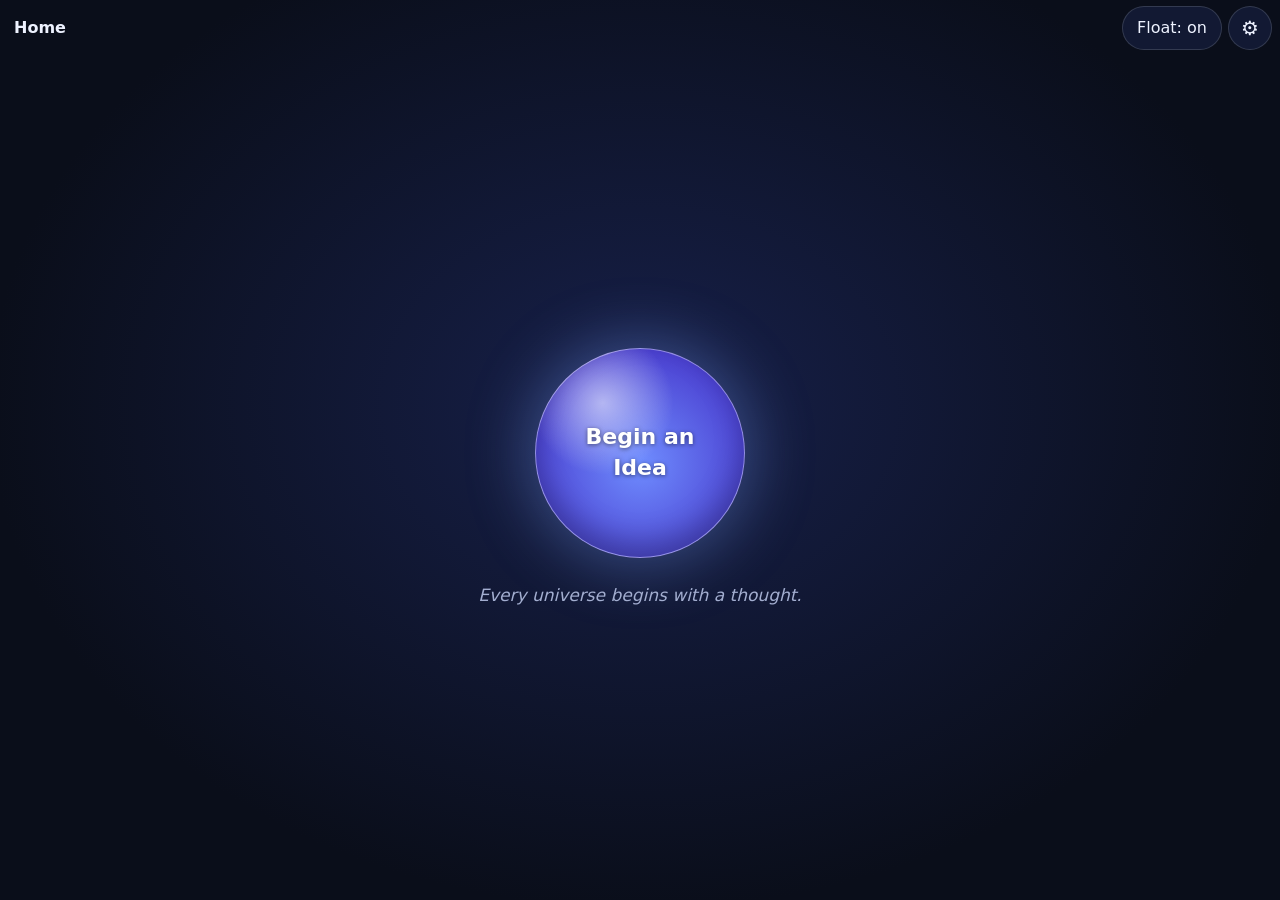
==== original/index.html @ 703f5b74 "Preserve and publish original Bubble Mind separately from Stage 1" ====
<!doctype html>
<html lang='en' data-theme='dark'>
<head>
<meta charset='utf-8'>
<meta name='viewport' content='width=device-width,initial-scale=1,viewport-fit=cover,interactive-widget=resizes-content'>
<meta name='theme-color' content='#0a0e1a'>
<meta name='description' content='Bubble Mind - explore your ideas as floating bubbles.'>
<title>Bubble Mind</title>
<style>
:root{--bg:#0a0e1a;--bg2:#17204a;--fg:#eef2ff;--muted:#a3aed0;--panel:#151d3a;--line:rgba(255,255,255,.14);--accent:#7aa2ff}
[data-theme=light]{--bg:#f1f4ff;--bg2:#dfe6ff;--fg:#10162b;--muted:#4a5476;--panel:#ffffff;--line:rgba(0,0,0,.16);--accent:#3b5bdb}
*{box-sizing:border-box;-webkit-tap-highlight-color:transparent}
[hidden]{display:none!important}
html,body{margin:0;height:100%;overflow:hidden;overscroll-behavior:none;background:var(--bg);color:var(--fg);font:16px/1.4 system-ui,-apple-system,Segoe UI,Roboto,sans-serif}
body{-webkit-user-select:none;user-select:none;-webkit-touch-callout:none}
input,textarea{-webkit-user-select:text;user-select:text}
button{font:inherit;color:inherit;cursor:pointer}
#app{position:fixed;inset:0}
#main{position:absolute;inset:0;display:flex;flex-direction:column;padding:0 env(safe-area-inset-right) 0 env(safe-area-inset-left);background:radial-gradient(ellipse at 50% 45%,var(--bg2) 0,var(--bg) 72%)}
.top{display:flex;align-items:center;gap:6px;padding:calc(env(safe-area-inset-top) + 6px) 8px 6px;z-index:5}
#crumbs{flex:1;min-width:0;display:flex;align-items:center;gap:2px;overflow:hidden;white-space:nowrap}
.crumb{background:none;border:0;padding:10px 6px;min-height:44px;max-width:34vw;overflow:hidden;text-overflow:ellipsis;color:var(--muted);border-radius:10px;display:inline-block;line-height:24px}
.crumb.current{color:var(--fg);font-weight:600;cursor:default}
.sep{color:var(--muted);opacity:.6}
.icon,.pill{min-width:44px;min-height:44px;border:1px solid var(--line);background:color-mix(in srgb,var(--panel) 80%,transparent);border-radius:22px;padding:0 14px}
.icon{padding:0;font-size:20px}
.pill[aria-pressed=false]{opacity:.7}
.pill.small{min-height:40px;font-size:14px}
button:focus-visible,input:focus-visible,textarea:focus-visible,.bubble:focus-visible .bubble__inner,.core:focus-visible{outline:3px solid var(--accent);outline-offset:2px}
#stage{position:relative;flex:1;overflow:hidden;touch-action:none}
.layer{position:absolute;inset:0;touch-action:none;will-change:transform,opacity}
.layer.frozen{pointer-events:none}
.world{position:absolute;left:50%;top:50%;width:0;height:0;will-change:transform}
.links{position:absolute;left:0;top:0;overflow:visible;pointer-events:none}
.bubble{position:absolute;left:0;top:0;border-radius:50%;cursor:pointer;touch-action:none;will-change:transform}
.bubble__inner{position:relative;width:100%;height:100%;border-radius:50%;display:grid;place-items:center;padding:12%;text-align:center;background:radial-gradient(circle at 50% 55%,color-mix(in srgb,var(--c) 88%,#fff) 0,var(--c) 55%,color-mix(in srgb,var(--c) 78%,#000) 100%);border:1px solid rgba(255,255,255,.4);box-shadow:inset 0 -10px 20px rgba(0,0,0,.18),inset 0 8px 16px rgba(255,255,255,.3),0 8px 26px color-mix(in srgb,var(--c) 38%,transparent);transition:transform .16s ease,box-shadow .16s ease}
.bubble.pop .bubble__inner{animation:pop .5s cubic-bezier(.2,1.25,.4,1) backwards;animation-delay:var(--d,0ms)}
.bubble__inner::after{content:'';position:absolute;left:20%;top:12%;width:34%;height:20%;border-radius:50%;background:linear-gradient(rgba(255,255,255,.7),rgba(255,255,255,0));transform:rotate(-28deg);pointer-events:none}
@keyframes pop{from{transform:scale(.4);opacity:0}to{transform:scale(1);opacity:1}}
.bubble.is-pressed .bubble__inner{transform:scale(.93)}
.bubble.is-dragging .bubble__inner{transform:scale(1.07);box-shadow:inset 0 -10px 20px rgba(0,0,0,.18),inset 0 8px 16px rgba(255,255,255,.3),0 18px 40px rgba(0,0,0,.4)}
.bubble__label,.clamp{display:-webkit-box;-webkit-line-clamp:3;-webkit-box-orient:vertical;overflow:hidden;overflow-wrap:anywhere;line-height:1.15;pointer-events:none}
.bubble__label{font-size:var(--fs,16px);font-weight:650}
.bubble[data-tone=light] .bubble__label{color:#fff;text-shadow:0 1px 3px rgba(0,0,0,.5)}
.bubble[data-tone=dark] .bubble__label{color:#0b1020}
.core{position:absolute;left:-60px;top:-60px;width:120px;height:120px;border-radius:50%;display:grid;place-items:center;padding:16px;text-align:center;cursor:pointer;border:2px dashed color-mix(in srgb,var(--c) 70%,transparent);background:color-mix(in srgb,var(--c) 14%,transparent);color:var(--fg);font-size:14px;font-weight:600}
#empty{position:absolute;inset:0;display:flex;flex-direction:column;align-items:center;justify-content:center;gap:26px;pointer-events:none;z-index:2}
#begin{pointer-events:auto;width:min(210px,56vw);aspect-ratio:1;border-radius:50%;border:1px solid rgba(255,255,255,.4);padding:20px;font-size:22px;font-weight:700;color:#fff;text-shadow:0 1px 4px rgba(0,0,0,.5);background:radial-gradient(circle at 32% 26%,rgba(255,255,255,.55),transparent 34%),radial-gradient(circle at 50% 55%,#6f8dff,#4a3fd0 75%,#2a2a85);box-shadow:inset 0 -14px 28px rgba(0,0,0,.25),0 0 60px 8px rgba(122,162,255,.35);animation:bob 7s ease-in-out infinite,glow 4.5s ease-in-out infinite}
[data-float=off] #begin{animation:glow 4.5s ease-in-out infinite}
#begin.tap{animation:tap .32s ease-out}
@keyframes bob{50%{transform:translateY(-12px)}}
@keyframes glow{50%{box-shadow:inset 0 -14px 28px rgba(0,0,0,.25),0 0 84px 16px rgba(122,162,255,.5)}}
@keyframes tap{40%{transform:scale(.9)}100%{transform:scale(1.05)}}
.tagline{margin:0;color:var(--muted);font-size:17px;font-style:italic;text-align:center;padding:0 24px}
#ripple{position:absolute;display:none;border-radius:50%;pointer-events:none;z-index:3;background:radial-gradient(circle,transparent 55%,color-mix(in srgb,var(--c) 60%,transparent) 100%)}
#hint{position:absolute;left:50%;top:calc(50% + 100px);transform:translateX(-50%);margin:0;width:min(320px,80vw);text-align:center;color:var(--muted);pointer-events:none}
#status{position:absolute;left:50%;bottom:calc(14px + env(safe-area-inset-bottom));transform:translateX(-50%);font-size:13px;color:var(--muted);pointer-events:none;z-index:4}
#status.error{color:#ff8a8a;font-weight:600}
#recenter{position:absolute;left:12px;bottom:calc(12px + env(safe-area-inset-bottom));z-index:4}
.fab{position:absolute;right:calc(16px + env(safe-area-inset-right));bottom:calc(16px + env(safe-area-inset-bottom));width:60px;height:60px;border-radius:50%;border:1px solid rgba(255,255,255,.4);font-size:34px;line-height:1;color:#fff;background:radial-gradient(circle at 32% 26%,rgba(255,255,255,.5),transparent 40%),linear-gradient(135deg,#6f8dff,#5a43d6);box-shadow:0 8px 24px rgba(60,70,200,.5);z-index:6}
.fab:active{transform:scale(.94)}
#overlay .backdrop{position:fixed;inset:0;z-index:20;display:flex;align-items:center;justify-content:center;padding:16px;background:rgba(4,7,18,.55);-webkit-backdrop-filter:blur(5px);backdrop-filter:blur(5px);animation:fade .18s ease-out}
#overlay .backdrop.sheet{align-items:flex-end;padding:0}
.dialog{width:min(440px,100%);max-height:100%;overflow:auto;background:var(--panel);color:var(--fg);border:1px solid var(--line);border-radius:24px;padding:20px;box-shadow:0 20px 60px rgba(0,0,0,.45);animation:rise .22s ease-out}
.sheet .dialog{border-bottom-left-radius:0;border-bottom-right-radius:0;width:min(520px,100%);padding-bottom:calc(20px + env(safe-area-inset-bottom))}
.dialog h2{margin:0 0 12px;font-size:20px;overflow-wrap:anywhere}
@keyframes fade{from{opacity:0}}
@keyframes rise{from{opacity:0;transform:translateY(14px)}}
.field{display:block;margin:0 0 14px;border:0;padding:0;min-width:0}
.field>span,.field legend{display:block;font-size:13px;color:var(--muted);margin-bottom:6px;padding:0}
input[type=text],textarea{width:100%;font:inherit;font-size:16px;color:var(--fg);background:color-mix(in srgb,var(--fg) 8%,transparent);border:1px solid var(--line);border-radius:12px;padding:12px;min-height:48px}
textarea{resize:vertical}
.swatches{display:flex;flex-wrap:wrap;gap:10px}
.swatch{width:40px;height:40px;border-radius:50%;border:2px solid transparent;padding:0}
.swatch[aria-pressed=true]{border-color:var(--fg);box-shadow:inset 0 0 0 2px var(--panel)}
input.swatch.custom{background:none;border:2px solid var(--line);padding:2px}
.actions{display:flex;gap:10px;justify-content:flex-end;margin-top:8px}
.btn{min-height:46px;padding:0 20px;border-radius:23px;border:1px solid var(--line);background:transparent}
.btn.primary{background:linear-gradient(135deg,#6f8dff,#5a43d6);border-color:transparent;color:#fff;font-weight:600}
.btn.danger{background:#c43b3b;border-color:transparent;color:#fff;font-weight:600}
.btn:disabled{opacity:.5}
.err{color:#ff8a8a;min-height:1.2em;margin:0 0 6px;font-size:14px}
.menu{display:flex;flex-direction:column;gap:6px}
.menu .btn{text-align:left;border-radius:14px;width:100%}
.seg{display:flex;gap:6px;flex-wrap:wrap}
.seg .btn{padding:0 14px;min-height:44px}
.seg .btn[aria-pressed=true]{background:var(--accent);color:#fff;border-color:transparent}
.row{display:flex;align-items:center;justify-content:space-between;gap:12px;margin:0 0 14px}
.row input{width:26px;height:26px}
.note{font-size:13px;color:var(--muted);margin:0 0 12px}
#toast{position:fixed;left:50%;bottom:calc(92px + env(safe-area-inset-bottom));transform:translateX(-50%);z-index:30;max-width:min(92vw,460px)}
.toast{display:flex;align-items:center;gap:12px;background:var(--panel);border:1px solid var(--line);padding:10px 12px 10px 16px;border-radius:16px;box-shadow:0 10px 30px rgba(0,0,0,.4);animation:rise .2s ease-out}
.toast button{min-height:40px;padding:0 12px;border-radius:12px;border:0;background:transparent;color:var(--accent);font-weight:700}
#banner{position:fixed;left:8px;right:8px;top:calc(env(safe-area-inset-top) + 58px);z-index:40;background:#b3261e;color:#fff;padding:8px 12px;border-radius:12px;font-size:14px;text-align:center}
#selftest{position:fixed;inset:0;z-index:50;background:var(--bg);color:var(--fg);overflow:auto;padding:16px;font:14px/1.5 ui-monospace,Consolas,monospace;-webkit-user-select:text;user-select:text}
#selftest .pass{color:#5fd6a4}#selftest .fail{color:#ff8a8a;font-weight:700}
[data-motion=reduced] *,[data-motion=reduced] *::after{animation-duration:.01ms!important;animation-iteration-count:1!important;transition-duration:.01ms!important}
</style>
</head>
<body>
<div id='app'>
 <div id='main'>
  <header class='top'>
   <button id='backBtn' class='icon' aria-label='Back one level' hidden>&#8592;</button>
   <nav id='crumbs' aria-label='Breadcrumb'></nav>
   <button id='floatBtn' class='pill' type='button' aria-pressed='true'>Float: on</button>
   <button id='settingsBtn' class='icon' type='button' aria-label='Settings'>&#9881;</button>
  </header>
  <div id='stage'>
   <div id='ripple'></div>
   <div id='empty' hidden>
    <button id='begin' type='button'>Begin an Idea</button>
    <p class='tagline'>Every universe begins with a thought.</p>
   </div>
   <p id='hint' hidden>Nothing inside yet. Tap + to add the first idea.</p>
   <div id='status' role='status' aria-live='polite'></div>
   <button id='recenter' class='pill small' type='button' hidden>Recenter</button>
  </div>
  <button id='fab' class='fab' type='button' aria-label='New project'>+</button>
 </div>
 <div id='overlay'></div>
 <div id='toast' role='status' aria-live='polite'></div>
 <div id='banner' role='alert' hidden></div>
</div>
<script>
'use strict';
// <CORE>
const PALETTE=['#7aa2ff','#b58cff','#ff7eb6','#ff9f6b','#ffd166','#5fd6a4','#4fd1e8','#e86a6a'];
const DEFAULT_COLOUR=PALETTE[0];
const MAX_TITLE=200, BASE_RADIUS=46, HOME_SIZE=1.3, CORE_RADIUS=60;
const DEFAULT_SETTINGS={key:'app',theme:'dark',floatingEnabled:true,reducedMotion:'system'};

function newId(){
  const c=globalThis.crypto;
  if(c&&typeof c.randomUUID==='function')return c.randomUUID();
  return 'id-'+Date.now().toString(36)+'-'+Math.random().toString(36).slice(2,10);
}
function normaliseHex(input){
  const m=/^#?([0-9a-f]{3}|[0-9a-f]{6})$/i.exec(String(input||'').trim());
  if(!m)return null;
  let x=m[1].toLowerCase();
  if(x.length===3)x=x.split('').map(c=>c+c).join('');
  return '#'+x;
}
function channel(v){const s=v/255;return s<=0.03928?s/12.92:Math.pow((s+0.055)/1.055,2.4)}
function luminance(hex){
  const h=normaliseHex(hex)||DEFAULT_COLOUR;
  return 0.2126*channel(parseInt(h.slice(1,3),16))+0.7152*channel(parseInt(h.slice(3,5),16))+0.0722*channel(parseInt(h.slice(5,7),16));
}
function contrastWith(hex){const L=luminance(hex);return{white:1.05/(L+0.05),black:(L+0.05)/0.05}}
function readableTone(hex){const c=contrastWith(hex);return c.white>=c.black?'light':'dark'}
const radiusFor=size=>BASE_RADIUS*Math.min(2.2,Math.max(0.6,size||1));

// Deterministic outward spiral: first point that does not overlap any existing circle.
function findFreePosition(existing,r,gap=28){
  const golden=Math.PI*(3-Math.sqrt(5));
  for(let i=0;i<20000;i++){
    const d=70*Math.sqrt(i);
    const x=Math.round(d*Math.cos(i*golden)), y=Math.round(d*Math.sin(i*golden));
    let free=true;
    for(const c of existing){if(Math.hypot(c.x-x,c.y-y)<c.r+r+gap){free=false;break}}
    if(free)return{x,y};
  }
  return{x:existing.length*200,y:0};
}

function cleanTitle(t){const v=String(t==null?'':t).trim().slice(0,MAX_TITLE);if(!v)throw new Error('A title is required.');return v}
const cleanColour=c=>normaliseHex(c)||DEFAULT_COLOUR;
const cleanDesc=d=>String(d==null?'':d).trim().slice(0,5000);
const byCreated=(a,b)=>a.createdAt-b.createdAt||(a.id<b.id?-1:1);

// ---------- storage back-ends (same tiny interface) ----------
class MemoryStore{
  constructor(){this.t={projects:new Map(),bubbles:new Map(),settings:new Map()}}
  async get(t,id){const v=this.t[t].get(id);return v?structuredClone(v):undefined}
  async getAll(t){return[...this.t[t].values()].map(v=>structuredClone(v))}
  async getByIndex(t,idx,key){return(await this.getAll(t)).filter(v=>v[idx]===key)}
  async batch(ops){
    for(const o of ops)if(!this.t[o.t])throw new Error('Unknown table '+o.t);
    for(const o of ops)this.t[o.t].set(o.t==='settings'?o.v.key:o.v.id,structuredClone(o.v));
  }
  close(){}
}

class IdbStore{
  constructor(db){this.db=db}
  static open(name){
    return new Promise((res,rej)=>{
      if(typeof indexedDB==='undefined')return rej(new Error('IndexedDB is unavailable'));
      let r;
      try{r=indexedDB.open(name,1)}catch(e){return rej(e)}
      r.onupgradeneeded=()=>{
        const db=r.result;
        db.createObjectStore('projects',{keyPath:'id'});
        const b=db.createObjectStore('bubbles',{keyPath:'id'});
        b.createIndex('parentId','parentId');
        b.createIndex('projectId','projectId');
        db.createObjectStore('settings',{keyPath:'key'});
      };
      r.onsuccess=()=>{const db=r.result;db.onversionchange=()=>db.close();res(new IdbStore(db))};
      r.onerror=()=>rej(r.error||new Error('Could not open storage'));
      r.onblocked=()=>rej(new Error('Storage is blocked by another tab'));
    });
  }
  _req(t,mode,fn){
    return new Promise((res,rej)=>{
      const tx=this.db.transaction(t,mode);
      let out;
      const rq=fn(tx.objectStore(t));
      rq.onsuccess=()=>{out=rq.result};
      tx.oncomplete=()=>res(out);
      tx.onerror=()=>rej(tx.error);
      tx.onabort=()=>rej(tx.error||new Error('Storage transaction aborted'));
    });
  }
  get(t,id){return this._req(t,'readonly',s=>s.get(id))}
  getAll(t){return this._req(t,'readonly',s=>s.getAll())}
  getByIndex(t,idx,key){return this._req(t,'readonly',s=>s.index(idx).getAll(key))}
  // Resolves only after the transaction has committed, so 'saved' is honest.
  batch(ops){
    return new Promise((res,rej)=>{
      if(!ops.length)return res();
      const names=[...new Set(ops.map(o=>o.t))];
      const tx=this.db.transaction(names,'readwrite');
      for(const o of ops)tx.objectStore(o.t).put(o.v);
      tx.oncomplete=()=>res();
      tx.onerror=()=>rej(tx.error);
      tx.onabort=()=>rej(tx.error||new Error('Write aborted (storage may be full)'));
    });
  }
  close(){this.db.close()}
}

// ---------- repository: all integrity rules live here ----------
class Repo{
  constructor(store){this.s=store}

  async getSettings(){const v=await this.s.get('settings','app');return{...DEFAULT_SETTINGS,...(v||{})}}
  async saveSettings(v){await this.s.batch([{t:'settings',v:{...v,key:'app'}}])}

  async listProjects(){return(await this.s.getAll('projects')).filter(p=>!p.deletedAt).sort(byCreated)}
  async getProject(id){const p=await this.s.get('projects',id);if(!p||p.deletedAt)throw new Error('Project not found.');return p}

  async createProject(input){
    const title=cleanTitle(input.title);
    const now=Date.now();
    const circles=(await this.listProjects()).map(p=>({x:p.x,y:p.y,r:radiusFor(HOME_SIZE)}));
    const pos=findFreePosition(circles,radiusFor(HOME_SIZE));
    const projectId=newId(), rootId=newId(), colour=cleanColour(input.colour), description=cleanDesc(input.description);
    const root={id:rootId,projectId,parentId:null,title,description,colour,x:0,y:0,size:1,createdAt:now,updatedAt:now,deletedAt:null,metadata:{}};
    const project={id:projectId,title,description,colour,rootBubbleId:rootId,x:pos.x,y:pos.y,createdAt:now,updatedAt:now,deletedAt:null};
    await this.s.batch([{t:'bubbles',v:root},{t:'projects',v:project}]); // one atomic write
    return project;
  }
  async updateProject(id,input){
    const title=cleanTitle(input.title);
    const p=await this.getProject(id);
    const root=await this.s.get('bubbles',p.rootBubbleId);
    const patch={title,description:cleanDesc(input.description),colour:cleanColour(input.colour),updatedAt:Date.now()};
    const ops=[{t:'projects',v:{...p,...patch}}];
    if(root)ops.push({t:'bubbles',v:{...root,...patch}});
    await this.s.batch(ops);
  }
  async moveProject(id,x,y){const p=await this.getProject(id);await this.s.batch([{t:'projects',v:{...p,x,y,updatedAt:Date.now()}}])}
  async deleteProject(id){await this.getProject(id);return this._softDelete('projects',[id])}
  async countProjectBubbles(projectId){
    const all=(await this.s.getByIndex('bubbles','projectId',projectId)).filter(b=>!b.deletedAt);
    return Math.max(0,all.length-1); // the hidden root is not counted
  }

  async getBubble(id){const b=await this.s.get('bubbles',id);if(!b||b.deletedAt)throw new Error('Bubble not found.');return b}
  async getBubbles(ids){return Promise.all(ids.map(id=>this.getBubble(id)))}
  async listChildren(parentId){return(await this.s.getByIndex('bubbles','parentId',parentId)).filter(b=>!b.deletedAt).sort(byCreated)}

  async createBubble(parentId,input){
    const title=cleanTitle(input.title);
    const parent=await this.getBubble(parentId);
    const sibs=await this.listChildren(parentId);
    const obstacles=[{x:0,y:0,r:CORE_RADIUS},...sibs.map(s=>({x:s.x,y:s.y,r:radiusFor(s.size)}))];
    const pos=findFreePosition(obstacles,radiusFor(1));
    const now=Date.now();
    const b={id:newId(),projectId:parent.projectId,parentId,title,description:cleanDesc(input.description),colour:cleanColour(input.colour),x:pos.x,y:pos.y,size:1,createdAt:now,updatedAt:now,deletedAt:null,metadata:{}};
    await this.s.batch([{t:'bubbles',v:b}]);
    return b;
  }
  async updateBubble(id,input){
    const title=cleanTitle(input.title);
    const b=await this.getBubble(id);
    await this.s.batch([{t:'bubbles',v:{...b,title,description:cleanDesc(input.description),colour:cleanColour(input.colour),updatedAt:Date.now()}}]);
  }
  async moveBubble(id,x,y){const b=await this.getBubble(id);await this.s.batch([{t:'bubbles',v:{...b,x,y,updatedAt:Date.now()}}])}

  // Active descendants, cycle-safe, one read per project.
  async descendantIds(id){
    const b=await this.s.get('bubbles',id);
    if(!b)return[];
    const all=(await this.s.getByIndex('bubbles','projectId',b.projectId)).filter(x=>!x.deletedAt);
    const kids=new Map();
    for(const x of all){if(x.parentId){if(!kids.has(x.parentId))kids.set(x.parentId,[]);kids.get(x.parentId).push(x.id)}}
    const out=[], seen=new Set([id]);
    let frontier=[id];
    while(frontier.length){
      const next=[];
      for(const f of frontier)for(const k of(kids.get(f)||[])){if(!seen.has(k)){seen.add(k);out.push(k);next.push(k)}}
      frontier=next;
    }
    return out;
  }
  async countDescendants(id){return(await this.descendantIds(id)).length}
  async deleteBubble(id){
    const b=await this.getBubble(id);
    if(b.parentId===null)throw new Error('A project root cannot be deleted this way. Delete the project instead.');
    return this._softDelete('bubbles',[id,...(await this.descendantIds(id))]);
  }

  // Soft delete: nothing is erased. Each operation gets its own id so undo restores exactly what it removed.
  async _softDelete(t,ids){
    const opId=newId(), stamp=Date.now(), ops=[];
    for(const id of ids){const o=await this.s.get(t,id);if(o&&!o.deletedAt)ops.push({t,v:{...o,deletedAt:stamp,deletedBy:opId}})}
    await this.s.batch(ops);
    return{t,ids:ops.map(o=>o.v.id),opId};
  }
  async restore(rec){
    const ops=[];
    for(const id of rec.ids){const o=await this.s.get(rec.t,id);if(o&&o.deletedBy===rec.opId)ops.push({t:rec.t,v:{...o,deletedAt:null,deletedBy:null}})}
    await this.s.batch(ops);
  }

  // A navigation path is valid only if it is an unbroken, active parent chain from a live project root.
  async validatePath(path){
    if(!Array.isArray(path))return false;
    if(!path.length)return true;
    if(path.some(p=>typeof p!=='string'))return false;
    const bs=await Promise.all(path.map(id=>this.s.get('bubbles',id)));
    for(let i=0;i<bs.length;i++){
      const b=bs[i];
      if(!b||b.deletedAt)return false;
      if(i===0?b.parentId!==null:b.parentId!==path[i-1])return false;
    }
    const p=await this.s.get('projects',bs[0].projectId);
    return !!p&&!p.deletedAt&&p.rootBubbleId===path[0];
  }
}
// </CORE>

// <TESTS>
// Runs in the browser at index.html#selftest, and in Node (MemoryStore only).
async function runSelfTests(){
  const results=[];
  const t=async(name,fn)=>{
    try{const d=await fn();results.push({name,ok:true,detail:d||''})}
    catch(e){results.push({name,ok:false,detail:String(e&&e.message||e)})}
  };
  const ok=(c,m)=>{if(!c)throw new Error(m||'assertion failed')};
  const eq=(a,b,m)=>{if(JSON.stringify(a)!==JSON.stringify(b))throw new Error((m||'eq')+': expected '+JSON.stringify(b)+' got '+JSON.stringify(a))};
  const rejects=async(p,m)=>{let threw=false;try{await p}catch(e){threw=true}if(!threw)throw new Error(m||'expected a rejection')};
  const fresh=()=>new Repo(new MemoryStore());
  const inp=(title,colour)=>({title,description:'',colour:colour||'#7aa2ff'});

  await t('normaliseHex accepts 3/6 digits, rejects junk',()=>{
    eq(normaliseHex('#ABC'),'#aabbcc');eq(normaliseHex('7aa2ff'),'#7aa2ff');eq(normaliseHex('xyz'),null);eq(normaliseHex(''),null);
  });
  await t('every palette colour has a readable label colour (>=4.5:1)',()=>{
    for(const c of PALETTE){const k=contrastWith(c);const best=readableTone(c)==='light'?k.white:k.black;ok(best>=4.5,c+' contrast '+best.toFixed(2))}
  });
  await t('findFreePosition: 200 placements never overlap',()=>{
    const cs=[];
    for(let i=0;i<200;i++){const p=findFreePosition(cs,46);cs.push({x:p.x,y:p.y,r:46})}
    for(let i=0;i<cs.length;i++)for(let j=i+1;j<cs.length;j++)ok(Math.hypot(cs[i].x-cs[j].x,cs[i].y-cs[j].y)>=92+28-1,'overlap '+i+','+j);
  });
  await t('first run: no projects, default settings',async()=>{
    const r=fresh();eq(await r.listProjects(),[]);const s=await r.getSettings();eq([s.theme,s.floatingEnabled],['dark',true]);
  });
  await t('createProject saves project + root bubble',async()=>{
    const r=fresh();const p=await r.createProject({title:'  Atlas  ',description:' d ',colour:'#ff7eb6'});
    eq((await r.listProjects()).length,1);eq(p.title,'Atlas');
    const root=await r.getBubble(p.rootBubbleId);eq([root.parentId,root.projectId,root.title],[null,p.id,'Atlas']);
  });
  await t('validation: empty title rejected, long title cut, bad colour defaulted',async()=>{
    const r=fresh();await rejects(r.createProject({title:'   '}));
    eq((await r.listProjects()).length,0,'failed create must not leave data');
    const p=await r.createProject({title:'x'.repeat(500),colour:'nope'});eq(p.title.length,MAX_TITLE);eq(p.colour,DEFAULT_COLOUR);
  });
  await t('updateProject keeps root bubble in sync',async()=>{
    const r=fresh();const p=await r.createProject(inp('A'));await r.updateProject(p.id,{title:'B',description:'z',colour:'#ffd166'});
    const root=await r.getBubble(p.rootBubbleId);eq([root.title,root.colour,root.description],['B','#ffd166','z']);
  });
  await t('12 levels deep: path validates; broken / foreign paths rejected',async()=>{
    const r=fresh();const p=await r.createProject(inp('Deep'));const path=[p.rootBubbleId];
    for(let i=0;i<12;i++){const b=await r.createBubble(path[path.length-1],inp('L'+i));path.push(b.id)}
    eq(path.length,13);ok(await r.validatePath(path),'valid path');
    ok(!(await r.validatePath([path[0],path[2]])),'skipped level');
    ok(!(await r.validatePath([path[1]])),'does not start at a root');
    ok(!(await r.validatePath([path[0],'missing'])),'missing id');
    ok(!(await r.validatePath('x')),'not an array');
    const q=await r.createProject(inp('Other'));ok(!(await r.validatePath([q.rootBubbleId,path[1]])),'cross-project');
  });
  await t('30 children never overlap each other or the centre',async()=>{
    const r=fresh();const p=await r.createProject(inp('P'));
    for(let i=0;i<30;i++)await r.createBubble(p.rootBubbleId,inp('c'+i));
    const k=await r.listChildren(p.rootBubbleId);eq(k.length,30);
    for(let i=0;i<k.length;i++){ok(Math.hypot(k[i].x,k[i].y)>=CORE_RADIUS+46,'centre '+i);for(let j=i+1;j<k.length;j++)ok(Math.hypot(k[i].x-k[j].x,k[i].y-k[j].y)>=92,'pair '+i+','+j)}
  });
  await t('moveBubble / moveProject persist',async()=>{
    const r=fresh();const p=await r.createProject(inp('P'));const b=await r.createBubble(p.rootBubbleId,inp('c'));
    await r.moveBubble(b.id,123,-45);await r.moveProject(p.id,7,9);
    const k=(await r.listChildren(p.rootBubbleId))[0];eq([k.x,k.y],[123,-45]);const q=(await r.listProjects())[0];eq([q.x,q.y],[7,9]);
  });
  await t('delete hides subtree; undo restores it exactly',async()=>{
    const r=fresh();const p=await r.createProject(inp('P'));const a=await r.createBubble(p.rootBubbleId,inp('a'));
    const b=await r.createBubble(a.id,inp('b'));await r.createBubble(b.id,inp('c'));
    eq(await r.countDescendants(a.id),2);const rec=await r.deleteBubble(a.id);eq(rec.ids.length,3);
    eq((await r.listChildren(p.rootBubbleId)).length,0);ok(!(await r.validatePath([p.rootBubbleId,a.id])));
    await r.restore(rec);eq((await r.listChildren(p.rootBubbleId)).length,1);eq(await r.countDescendants(a.id),2);
  });
  await t('undo of a parent does not resurrect a child deleted earlier',async()=>{
    const r=fresh();const p=await r.createProject(inp('P'));const a=await r.createBubble(p.rootBubbleId,inp('a'));
    const c1=await r.createBubble(a.id,inp('c1'));await r.createBubble(a.id,inp('c2'));
    await r.deleteBubble(c1.id);const rec=await r.deleteBubble(a.id);await r.restore(rec);
    const kids=await r.listChildren(a.id);eq(kids.map(k=>k.title),['c2']);
  });
  await t('project root cannot be deleted as a bubble',async()=>{
    const r=fresh();const p=await r.createProject(inp('P'));await rejects(r.deleteBubble(p.rootBubbleId));
  });
  await t('project delete / undo; deleted project invalidates paths',async()=>{
    const r=fresh();const p=await r.createProject(inp('P'));await r.createBubble(p.rootBubbleId,inp('x'));
    eq(await r.countProjectBubbles(p.id),1);const rec=await r.deleteProject(p.id);
    eq((await r.listProjects()).length,0);ok(!(await r.validatePath([p.rootBubbleId])));
    await r.restore(rec);eq((await r.listProjects()).length,1);ok(await r.validatePath([p.rootBubbleId]));
  });
  await t('descendantIds terminates on a corrupt parent cycle',async()=>{
    const store=new MemoryStore();const r=new Repo(store);const p=await r.createProject(inp('P'));
    const a=await r.createBubble(p.rootBubbleId,inp('a'));const b=await r.createBubble(a.id,inp('b'));
    await store.batch([{t:'bubbles',v:{...a,parentId:b.id}}]);
    const d=await r.descendantIds(a.id);ok(d.length<=2,'bounded');
  });
  await t('updateBubble on a missing id rejects',async()=>{await rejects(fresh().updateBubble('nope',inp('x')))});
  await t('settings round-trip',async()=>{
    const r=fresh();await r.saveSettings({...DEFAULT_SETTINGS,theme:'light',floatingEnabled:false});
    const s=await r.getSettings();eq([s.theme,s.floatingEnabled],['light',false]);
  });
  await t('data survives a new Repo on the same store',async()=>{
    const st=new MemoryStore();const p=await new Repo(st).createProject(inp('Keep'));
    eq((await new Repo(st).listProjects())[0].id,p.id);
  });
  await t('speed: create 150 siblings in one level',async()=>{
    const r=fresh();const p=await r.createProject(inp('P'));const t0=Date.now();
    for(let i=0;i<150;i++)await r.createBubble(p.rootBubbleId,inp('n'+i));
    const ms=Date.now()-t0;eq((await r.listChildren(p.rootBubbleId)).length,150);return ms+' ms';
  });
  if(typeof indexedDB!=='undefined'){
    await t('REAL IndexedDB: data persists after closing and reopening',async()=>{
      const name='bm-selftest-'+newId();
      try{
        const s1=await IdbStore.open(name);const r1=new Repo(s1);
        const p=await r1.createProject(inp('Persisted'));const b=await r1.createBubble(p.rootBubbleId,inp('child'));
        await r1.moveBubble(b.id,55,66);await r1.saveSettings({...DEFAULT_SETTINGS,theme:'light'});s1.close();
        const s2=await IdbStore.open(name);const r2=new Repo(s2);
        const ps=await r2.listProjects();eq(ps.length,1);eq(ps[0].title,'Persisted');
        const k=await r2.listChildren(p.rootBubbleId);eq([k[0].title,k[0].x,k[0].y],['child',55,66]);
        eq((await r2.getSettings()).theme,'light');
        const rec=await r2.deleteBubble(b.id);eq((await r2.listChildren(p.rootBubbleId)).length,0);await r2.restore(rec);
        eq((await r2.listChildren(p.rootBubbleId)).length,1);ok(await r2.validatePath([p.rootBubbleId,b.id]));
        s2.close();
      }finally{indexedDB.deleteDatabase(name)}
    });
  }
  return results;
}
// </TESTS>

// <WORKSPACE>
const SVGNS='http://www.w3.org/2000/svg';
const TAP_SLOP=8, LONG_PRESS_MS=550, K_MIN=.25, K_MAX=3;
const DEFAULT_CAMERA={x:0,y:0,k:1};
const clampK=k=>Math.min(K_MAX,Math.max(K_MIN,k));
function h(tag,attrs,...kids){
  const e=document.createElement(tag);
  for(const k in(attrs||{})){
    const v=attrs[k];if(v==null||v===false)continue;
    if(k==='class')e.className=v;
    else if(k.startsWith('on'))e.addEventListener(k.slice(2),v);
    else e.setAttribute(k,v===true?'':String(v));
  }
  for(const c of kids.flat())if(c!=null)e.append(c);
  return e;
}
function hashStr(s){let x=2166136261;for(let i=0;i<s.length;i++){x^=s.charCodeAt(i);x=Math.imul(x,16777619)}return x>>>0}
// Drift amplitude (<=9px per axis) is smaller than half the 28px layout gap, so neighbours cannot collide.
function driftFor(id){const x=hashStr(id),f=s=>((x>>>s)%100)/100;return{ax:5+f(0)*4,ay:5+f(8)*4,wx:.35+f(16)*.2,wy:.3+f(4)*.2,px:f(12)*6.28,py:f(20)*6.28}}

// One zoomable/pannable level of bubbles. Position, drift and camera are written straight to the DOM (no re-render per frame).
class Workspace{
  constructor(o){
    this.o=o;this.cam={...o.camera};this.floating=!!o.floating;this.frozen=false;this.raf=0;
    this.els=new Map();this.lines=new Map();this.pos=new Map();this.rad=new Map();this.dr=new Map();this.items=[];
    this.dragging=null;this.ptrs=new Map();
    this.g={mode:'idle',id:'',sx:0,sy:0,bx:0,by:0,moved:false,long:false,timer:0,cam0:null,d0:1,k0:1,pw:null,onCore:false};
    this.svg=document.createElementNS(SVGNS,'svg');
    this.svg.setAttribute('class','links');this.svg.setAttribute('width','1');this.svg.setAttribute('height','1');this.svg.setAttribute('aria-hidden','true');
    this.world=h('div',{class:'world'},this.svg);
    this.root=h('div',{class:'layer'},this.world);
    this._loop=now=>{this.placeAll(now/1000,true);this.raf=requestAnimationFrame(this._loop)};
    if(o.showCore){
      this.core=h('div',{class:'core',role:'button',tabindex:'0','data-core':'1',onkeydown:e=>{
        if(this.frozen)return;
        if(e.key==='Enter'||e.key===' '){e.preventDefault();this.o.onCore&&this.o.onCore()}
      }},h('span',{class:'clamp'}));
      this.world.append(this.core);this.setCore(o.coreTitle,o.coreColour);
    }
    const r=this.root;
    r.addEventListener('pointerdown',e=>this.down(e));
    r.addEventListener('pointermove',e=>this.move(e));
    r.addEventListener('pointerup',e=>this.up(e));
    r.addEventListener('pointercancel',e=>this.up(e));
    r.addEventListener('contextmenu',e=>{
      e.preventDefault();if(this.frozen)return;
      const t=e.target.closest&&e.target.closest('[data-bubble-id]');
      if(t)this.o.onMenu(t.dataset.bubbleId);
    });
    r.addEventListener('wheel',e=>{
      if(this.frozen)return;e.preventDefault();
      const p=this.rel(e.clientX,e.clientY),c=this.cam,nk=clampK(c.k*Math.exp(-e.deltaY*.0015));
      const pw={x:(p.x-c.x)/c.k,y:(p.y-c.y)/c.k};
      this.cam={k:nk,x:p.x-nk*pw.x,y:p.y-nk*pw.y};this.applyCam();this.emitCam();
    },{passive:false});
    this.applyCam();this.setItems(o.items);this.syncMotion();
  }
  rel(cx,cy){const b=this.root.getBoundingClientRect();return{x:cx-(b.left+b.width/2),y:cy-(b.top+b.height/2)}}
  applyCam(){const c=this.cam;this.world.style.transform='translate3d('+c.x+'px,'+c.y+'px,0) scale('+c.k+')'}
  emitCam(){this.o.onCamera&&this.o.onCamera({...this.cam})}
  resetView(){this.cam={...DEFAULT_CAMERA};this.applyCam();this.emitCam()}
  setCore(title,colour){
    if(!this.core)return;
    this.core.style.setProperty('--c',colour||DEFAULT_COLOUR);
    this.core.firstChild.textContent=title||'';
    this.core.setAttribute('aria-label','Edit '+(title||'this bubble'));
  }
  setFloating(f){if(this.floating!==f){this.floating=f;this.syncMotion()}}
  freeze(){this.frozen=true;this.root.classList.add('frozen');this.stopLoop();this.cancelGesture()}
  stopLoop(){if(this.raf){cancelAnimationFrame(this.raf);this.raf=0}}
  syncMotion(){
    this.stopLoop();if(this.frozen)return;
    if(this.floating&&typeof requestAnimationFrame==='function')this.raf=requestAnimationFrame(this._loop);
    else this.placeAll(0,false);
  }
  destroy(){this.stopLoop();window.clearTimeout(this.g.timer);this.root.remove()}

  setItems(items){
    this.items=items;const ids=new Set(items.map(i=>i.id));
    for(const id of[...this.els.keys()])if(!ids.has(id)){
      this.els.get(id).remove();this.els.delete(id);this.pos.delete(id);this.rad.delete(id);this.dr.delete(id);
      const ln=this.lines.get(id);if(ln){ln.remove();this.lines.delete(id)}
    }
    items.forEach((it,idx)=>{
      const r=radiusFor(it.size),len=it.title.length,fs=Math.max(11,r*(len<=8?.32:len<=16?.26:.21));
      let el=this.els.get(it.id);
      if(!el){
        el=h('div',{class:'bubble pop',role:'button',tabindex:'0','data-bubble-id':it.id,'aria-keyshortcuts':'Enter M',
          onkeydown:e=>this.key(e,it.id),ondragstart:e=>e.preventDefault()},
          h('div',{class:'bubble__inner',style:'--d:'+Math.min(100+idx*25,500)+'ms'},h('span',{class:'bubble__label'})));
        this.els.set(it.id,el);this.world.append(el);
        el.firstChild.addEventListener('animationend',()=>el.classList.remove('pop'),{once:true});
        this.dr.set(it.id,driftFor(it.id));
        if(this.o.showCore){
          const ln=document.createElementNS(SVGNS,'line');
          ln.setAttribute('x1','0');ln.setAttribute('y1','0');ln.setAttribute('stroke-opacity','.4');
          ln.setAttribute('stroke-width','1.5');ln.setAttribute('stroke-linecap','round');
          this.svg.append(ln);this.lines.set(it.id,ln);
        }
      }
      el.style.width=el.style.height=(r*2)+'px';
      el.style.setProperty('--c',it.colour);el.style.setProperty('--fs',fs+'px');
      el.dataset.tone=readableTone(it.colour);
      el.setAttribute('aria-label','Open '+it.title);
      const lab=el.firstChild.firstChild;lab.textContent=it.title;lab.title=it.title;
      const ln=this.lines.get(it.id);if(ln)ln.setAttribute('stroke',it.colour);
      this.rad.set(it.id,r);
      if(this.dragging!==it.id)this.pos.set(it.id,{x:it.x,y:it.y});
      el.tabIndex=this.frozen?-1:0;
    });
    this.placeAll(typeof performance!=='undefined'?performance.now()/1000:0,this.floating&&!this.frozen);
  }
  placeOne(id,t,drift){
    const p=this.pos.get(id),el=this.els.get(id);if(!p||!el)return;
    const r=this.rad.get(id)||46;let x=p.x,y=p.y;
    if(drift&&this.dragging!==id){const d=this.dr.get(id);if(d){x+=d.ax*Math.sin(d.wx*t+d.px);y+=d.ay*Math.sin(d.wy*t+d.py)}}
    el.style.transform='translate3d('+(x-r).toFixed(2)+'px,'+(y-r).toFixed(2)+'px,0)';
    const ln=this.lines.get(id);if(ln){ln.setAttribute('x2',x.toFixed(2));ln.setAttribute('y2',y.toFixed(2))}
  }
  placeAll(t,drift){for(const id of this.pos.keys())this.placeOne(id,t,drift)}

  key(e,id){
    if(this.frozen)return;
    if(e.key==='Enter'||e.key===' '){e.preventDefault();this.o.onOpen(id)}
    else if(e.key==='ContextMenu'||e.key==='F2'||(e.shiftKey&&e.key==='F10')||e.key.toLowerCase()==='m'){e.preventDefault();this.o.onMenu(id)}
  }

  // ----- gestures: tap opens, drag moves a bubble, empty drag pans, two fingers pinch, long-press opens the menu -----
  endBubble(commit){
    const g=this.g;window.clearTimeout(g.timer);
    const el=this.els.get(g.id);if(el)el.classList.remove('is-pressed','is-dragging');
    if(commit&&g.moved){const p=this.pos.get(g.id);if(p)this.o.onMove(g.id,Math.round(p.x),Math.round(p.y))}
    this.dragging=null;
  }
  cancelGesture(){if(this.g.mode==='bubble')this.endBubble(false);this.g.mode='idle';this.ptrs.clear()}
  down(e){
    if(this.frozen)return;
    if(e.pointerType==='mouse'&&e.button!==0)return;
    try{this.root.setPointerCapture(e.pointerId)}catch(_){}
    this.ptrs.set(e.pointerId,{x:e.clientX,y:e.clientY});
    const g=this.g,cam=this.cam;
    if(this.ptrs.size===2){
      if(g.mode==='bubble')this.endBubble(g.moved);
      const[a,b]=[...this.ptrs.values()];
      g.mode='pinch';g.d0=Math.hypot(a.x-b.x,a.y-b.y)||1;g.k0=cam.k;
      const m=this.rel((a.x+b.x)/2,(a.y+b.y)/2);g.pw={x:(m.x-cam.x)/cam.k,y:(m.y-cam.y)/cam.k};
      return;
    }
    if(this.ptrs.size>2)return;
    g.sx=e.clientX;g.sy=e.clientY;g.moved=false;g.long=false;g.cam0={...cam};g.onCore=false;
    const t=e.target.closest&&e.target.closest('[data-bubble-id]');
    if(t){
      const id=t.dataset.bubbleId,p=this.pos.get(id);
      g.mode='bubble';g.id=id;g.bx=p?p.x:0;g.by=p?p.y:0;t.classList.add('is-pressed');
      g.timer=window.setTimeout(()=>{
        if(g.mode==='bubble'&&!g.moved){g.long=true;try{navigator.vibrate&&navigator.vibrate(15)}catch(_){}this.o.onMenu(id)}
      },LONG_PRESS_MS);
    }else{
      g.mode='pan';g.onCore=!!(e.target.closest&&e.target.closest('[data-core]'));
    }
  }
  move(e){
    const q=this.ptrs.get(e.pointerId);if(!q)return;
    q.x=e.clientX;q.y=e.clientY;const g=this.g;
    const dx=e.clientX-g.sx,dy=e.clientY-g.sy;
    if(g.mode==='bubble'){
      if(!g.moved&&Math.hypot(dx,dy)>TAP_SLOP){
        g.moved=true;window.clearTimeout(g.timer);this.dragging=g.id;
        const el=this.els.get(g.id);if(el)el.classList.add('is-dragging');
      }
      if(g.moved){const k=this.cam.k;this.pos.set(g.id,{x:g.bx+dx/k,y:g.by+dy/k});this.placeOne(g.id,0,false)}
    }else if(g.mode==='pan'){
      if(!g.moved&&Math.hypot(dx,dy)>TAP_SLOP)g.moved=true;
      if(g.moved||!g.onCore){this.cam={...this.cam,x:g.cam0.x+dx,y:g.cam0.y+dy};this.applyCam()}
    }else if(g.mode==='pinch'&&this.ptrs.size>=2){
      const[a,b]=[...this.ptrs.values()];
      const nk=clampK(g.k0*(Math.hypot(a.x-b.x,a.y-b.y)/g.d0)),m=this.rel((a.x+b.x)/2,(a.y+b.y)/2);
      this.cam={k:nk,x:m.x-nk*g.pw.x,y:m.y-nk*g.pw.y};this.applyCam();
    }
  }
  up(e){
    if(!this.ptrs.delete(e.pointerId))return;
    const g=this.g;
    if(g.mode==='bubble'){
      const id=g.id,tap=!g.moved&&!g.long&&e.type==='pointerup';
      this.endBubble(true);g.mode='idle';
      if(tap)this.o.onOpen(id);
    }else if(g.mode==='pan'){
      g.mode='idle';
      if(g.onCore&&!g.moved&&e.type==='pointerup'&&this.o.onCore)this.o.onCore();
      else if(g.moved||!g.onCore)this.emitCam();
    }else if(g.mode==='pinch'){
      this.emitCam();
      if(this.ptrs.size===0)g.mode='idle';
    }
  }
}
// </WORKSPACE>

// <APP>
const $=s=>document.querySelector(s);
const AUTO_FLOAT_LIMIT=150;
const S={repo:null,settings:{...DEFAULT_SETTINGS},view:null,ws:null,cams:new Map(),trans:null,navToken:0,uid:0,ignorePop:false,overlay:null,toastTimer:0,statusTimer:0,memoryOnly:false};
const camKey=p=>p.length?p[p.length-1]:'home';
const samePath=(a,b)=>a.length===b.length&&a.every((v,i)=>v===b[i]);
const isPrefix=(a,b)=>a.length<=b.length&&a.every((v,i)=>b[i]===v);
function reduced(){
  const s=S.settings.reducedMotion;
  if(s==='on')return true;if(s==='off')return false;
  return !!(window.matchMedia&&window.matchMedia('(prefers-reduced-motion: reduce)').matches);
}
const effFloat=v=>S.settings.floatingEnabled&&!reduced()&&v.items.length<=AUTO_FLOAT_LIMIT;

// ---------- data -> view ----------
async function loadView(path){
  if(!path.length){
    const ps=await S.repo.listProjects();
    return{uid:++S.uid,path,title:'Home',colour:DEFAULT_COLOUR,crumbs:[],
      items:ps.map(p=>({id:p.id,openId:p.rootBubbleId,title:p.title,description:p.description,colour:p.colour,x:p.x,y:p.y,size:HOME_SIZE}))};
  }
  const bs=await S.repo.getBubbles(path),tip=bs[bs.length-1],kids=await S.repo.listChildren(tip.id);
  return{uid:++S.uid,path,title:tip.title,colour:tip.colour,crumbs:bs.map(b=>b.title),
    items:kids.map(b=>({id:b.id,openId:b.id,title:b.title,description:b.description,colour:b.colour,x:b.x,y:b.y,size:b.size}))};
}
async function reloadView(){
  const cur=S.view;if(!cur)return;
  let f;try{f=await loadView(cur.path)}catch(e){console.error(e);return}
  if(S.view!==cur)return;
  S.view=f;S.ws.setItems(f.items);S.ws.setCore(f.title,f.colour);S.ws.setFloating(effFloat(f));renderChrome();
}
// Runs a storage write and reports honestly: 'Saved' only after the transaction committed.
async function run(fn,quiet){
  window.clearTimeout(S.statusTimer);setStatus('Saving\u2026');
  try{
    const value=await fn();
    setStatus(S.memoryOnly?'Not stored (temporary mode)':'Saved \u2713');
    S.statusTimer=window.setTimeout(()=>setStatus(''),2500);
    return{ok:true,value};
  }catch(error){
    console.error(error);setStatus('Save failed',true);
    if(!quiet)toast('Could not save: '+(error&&error.message||'unknown error'));
    try{await reloadView()}catch(_){}
    return{ok:false,error};
  }
}
function setStatus(t,err){const s=$('#status');s.textContent=t;s.className=err?'error':''}
function toast(text,actionLabel,onAction,ms){
  const box=$('#toast');window.clearTimeout(S.toastTimer);box.textContent='';
  const t=h('div',{class:'toast'},h('span',{},text));
  if(actionLabel)t.append(h('button',{type:'button',onclick:()=>{box.textContent='';window.clearTimeout(S.toastTimer);onAction&&onAction()}},actionLabel));
  box.append(t);S.toastTimer=window.setTimeout(()=>{box.textContent=''},ms||(actionLabel?9000:4500));
}

// ---------- chrome (header, breadcrumbs, empty state, buttons) ----------
function renderChrome(){
  const v=S.view,depth=v.path.length,labels=['Home',...v.crumbs],nav=$('#crumbs');
  nav.textContent='';
  const crumb=d=>h('button',{type:'button',class:'crumb',title:labels[d],onclick:()=>jumpTo(d)},labels[d]);
  const sep=()=>h('span',{class:'sep','aria-hidden':'true'},'/');
  if(labels.length<=3){
    labels.forEach((l,i)=>{
      if(i===labels.length-1)nav.append(h('span',{class:'crumb current','aria-current':'page',title:l},l));
      else nav.append(crumb(i),sep());
    });
  }else{
    nav.append(crumb(0),sep(),h('button',{type:'button',class:'crumb','aria-label':'Show all levels',onclick:openLevelList},'\u2026'),sep(),
      h('span',{class:'crumb current','aria-current':'page',title:labels[depth]},labels[depth]));
  }
  $('#backBtn').hidden=depth===0;
  const fb=$('#floatBtn'),on=S.settings.floatingEnabled;
  fb.textContent='Float: '+(on?'on':'off');fb.setAttribute('aria-pressed',String(on));
  document.body.dataset.float=on&&!reduced()?'on':'off';
  const emptyHome=depth===0&&v.items.length===0;
  $('#empty').hidden=!emptyHome;
  $('#hint').hidden=!(depth>0&&v.items.length===0);
  $('#fab').hidden=emptyHome;
  $('#fab').setAttribute('aria-label',depth===0?'New project':'New bubble inside '+v.title);
  updateRecenter();
}
function updateRecenter(){
  const c=S.ws&&S.ws.cam;
  $('#recenter').hidden=!c||(Math.abs(c.x)<2&&Math.abs(c.y)<2&&Math.abs(c.k-1)<.01);
}
function openLevelList(){
  const v=S.view,labels=['Home',...v.crumbs];
  openOverlay('Go to level','sheet',true,(box,close)=>{
    const list=h('div',{class:'menu'});
    labels.forEach((l,d)=>{
      const last=d===labels.length-1;
      list.append(h('button',{type:'button',class:'btn',disabled:last,onclick:()=>{close();jumpTo(d)}},'\u00a0'.repeat(d*2)+(d?'\u21b3 ':'')+l+(last?'  (here)':'')));
    });
    box.append(list);
  });
}

// ---------- navigation ----------
function viewPos(item,cam){
  const r=$('#stage').getBoundingClientRect();
  return{W:r.width||innerWidth,H:r.height||innerHeight,x:(r.width||innerWidth)/2+cam.x+item.x*cam.k,y:(r.height||innerHeight)/2+cam.y+item.y*cam.k,r:Math.max(20,radiusFor(item.size)*cam.k)};
}
function computeOrigin(kind,cur,next){
  const r=$('#stage').getBoundingClientRect(),W=r.width||innerWidth,H=r.height||innerHeight;
  const fb={x:W/2,y:H/2,r:60,colour:DEFAULT_COLOUR,W,H};
  let item,cam;
  if(kind==='enter'){item=cur.items.find(i=>i.openId===next.path[next.path.length-1]);cam=S.ws?S.ws.cam:DEFAULT_CAMERA}
  else if(kind==='back'){item=next.items.find(i=>i.openId===cur.path[cur.path.length-1]);cam=S.cams.get(camKey(next.path))||DEFAULT_CAMERA}
  if(!item)return fb;
  const p=viewPos(item,cam);return{x:p.x,y:p.y,r:p.r,colour:item.colour,W:p.W,H:p.H};
}
async function navigate(newPath,push){
  const cur=S.view;if(!cur||samePath(cur.path,newPath))return;
  const token=++S.navToken;let next;
  try{next=await loadView(newPath)}catch(e){console.error(e);toast('That bubble could not be opened.');return}
  if(token!==S.navToken)return;
  finishTransition();
  if(push)history.pushState({bm:1,path:newPath},'');
  const kind=newPath.length>cur.path.length&&isPrefix(cur.path,newPath)?'enter':newPath.length<cur.path.length&&isPrefix(newPath,cur.path)?'back':'swap';
  const origin=computeOrigin(kind,cur,next),oldWs=S.ws;
  oldWs.freeze();
  S.cams.set(camKey(cur.path),{...oldWs.cam});
  S.view=next;S.ws=mountWorkspace(next);
  renderChrome();setStatus('');
  runTransition(kind,origin,oldWs,S.ws);
}
function mountWorkspace(v){
  const key=camKey(v.path);
  const ws=new Workspace({
    items:v.items,showCore:v.path.length>0,coreTitle:v.title,coreColour:v.colour,
    camera:S.cams.get(key)||DEFAULT_CAMERA,floating:effFloat(v),
    onOpen:openItem,onMenu:openItemMenu,onMove:onMoveItem,onCore:openCoreMenu,
    onCamera:c=>{S.cams.set(key,c);updateRecenter()}
  });
  $('#stage').insertBefore(ws.root,$('#ripple'));
  return ws;
}
function runTransition(kind,o,oldWs,newWs){
  const leaveEl=oldWs.root,enterEl=newWs.root,rip=$('#ripple');
  S.trans={oldWs,newWs,anims:[],timer:0};
  if(typeof enterEl.animate!=='function'){finishTransition();return}
  const opt=(d,delay,ease)=>({duration:d,delay:delay||0,easing:ease||'cubic-bezier(.5,0,.2,1)',fill:'both'});
  const A=S.trans.anims;
  if(reduced()||kind==='swap'){
    A.push(leaveEl.animate([{opacity:1},{opacity:0}],opt(130)),enterEl.animate([{opacity:0},{opacity:1}],opt(170)));
  }else if(kind==='enter'){
    leaveEl.style.transformOrigin=o.x+'px '+o.y+'px';enterEl.style.transformOrigin='50% 50%';
    A.push(leaveEl.animate([{transform:'scale(1)',opacity:1},{transform:'scale(3.4)',opacity:0}],opt(720,0,'cubic-bezier(.55,0,.35,1)')));
    A.push(enterEl.animate([{transform:'scale(.55)',opacity:0},{transform:'scale(1)',opacity:1}],opt(620,200,'cubic-bezier(.2,.7,.2,1)')));
    const far=Math.hypot(Math.max(o.x,o.W-o.x),Math.max(o.y,o.H-o.y));
    rip.style.cssText='display:block;left:'+(o.x-o.r)+'px;top:'+(o.y-o.r)+'px;width:'+(o.r*2)+'px;height:'+(o.r*2)+'px;--c:'+o.colour;
    A.push(rip.animate([{transform:'scale(1)',opacity:.75},{transform:'scale('+(far/o.r*1.15)+')',opacity:0}],opt(760,0,'cubic-bezier(.4,0,.2,1)')));
  }else{
    leaveEl.style.transformOrigin='50% 50%';enterEl.style.transformOrigin=o.x+'px '+o.y+'px';
    A.push(leaveEl.animate([{transform:'scale(1)',opacity:1},{transform:'scale(.45)',opacity:0}],opt(560,0,'cubic-bezier(.5,0,.8,.4)')));
    A.push(enterEl.animate([{transform:'scale(2.6)',opacity:0},{transform:'scale(1)',opacity:1}],opt(620,60,'cubic-bezier(.2,.7,.2,1)')));
  }
  const t=S.trans;
  Promise.all(A.map(a=>a.finished)).then(()=>{if(S.trans===t)finishTransition()},()=>{});
  t.timer=window.setTimeout(()=>{if(S.trans===t)finishTransition()},1400);
}
function finishTransition(){
  const t=S.trans;if(!t)return;S.trans=null;window.clearTimeout(t.timer);
  for(const a of t.anims){try{a.cancel()}catch(_){}}
  t.oldWs.destroy();t.newWs.root.style.transformOrigin='';
  $('#ripple').style.display='none';
}

function openItem(id){
  const cur=S.view;if(!cur||S.overlay)return;
  const it=cur.items.find(i=>i.id===id);if(!it)return;
  navigate([...cur.path,it.openId],true);
}
function jumpTo(depth){
  const cur=S.view;if(!cur||depth>=cur.path.length||depth<0)return;
  const target=cur.path.slice(0,depth);
  history.go(-(cur.path.length-depth));
  window.setTimeout(()=>{ // fallback if the browser history did not cooperate
    if(S.view===cur){history.replaceState({bm:1,path:target},'');navigate(target,false)}
  },450);
}
const goBack=()=>{if(S.view&&S.view.path.length)jumpTo(S.view.path.length-1)};

async function onPopState(e){
  if(S.ignorePop){S.ignorePop=false;return}
  if(S.overlay){closeOverlay();S.ignorePop=true;history.go(1);return} // Back closes a dialog first
  const st=e.state;
  if(st&&st.sentinel){history.back();return} // Back from Home leaves the app
  let path=st&&Array.isArray(st.path)?st.path:[];
  if(!(await S.repo.validatePath(path))){path=[];history.replaceState({bm:1,path:[]},'')}
  navigate(path,false);
}
async function onMoveItem(id,x,y){
  const v=S.view,home=v.path.length===0,it=v.items.find(i=>i.id===id);
  if(it){it.x=x;it.y=y}
  await run(()=>home?S.repo.moveProject(id,x,y):S.repo.moveBubble(id,x,y));
}
// </APP>

// <DIALOGS>
function openOverlay(title,variant,dismiss,build){
  closeOverlay();
  const prev=document.activeElement;
  const bd=h('div',{class:'backdrop '+(variant==='sheet'?'sheet':'')});
  const box=h('div',{class:'dialog',role:'dialog','aria-modal':'true','aria-label':title,tabindex:'-1'},h('h2',{},title));
  bd.append(box);$('#overlay').append(bd);
  const focusables=()=>[...box.querySelectorAll('button,input,textarea,[tabindex]:not([tabindex="-1"])')].filter(e=>!e.disabled);
  const onKey=e=>{
    if(e.key==='Escape'){e.preventDefault();e.stopImmediatePropagation();closeOverlay();return}
    if(e.key!=='Tab')return;
    const f=focusables();if(!f.length)return;
    const first=f[0],last=f[f.length-1];
    if(e.shiftKey&&document.activeElement===first){e.preventDefault();last.focus()}
    else if(!e.shiftKey&&document.activeElement===last){e.preventDefault();first.focus()}
  };
  document.addEventListener('keydown',onKey,true);
  if(dismiss)bd.addEventListener('pointerdown',e=>{if(e.target===bd)closeOverlay()});
  S.overlay={bd,onKey,prev};
  build(box,closeOverlay);
  (box.querySelector('[data-autofocus]')||focusables()[0]||box).focus();
}
function closeOverlay(){
  const o=S.overlay;if(!o)return;S.overlay=null;
  document.removeEventListener('keydown',o.onKey,true);o.bd.remove();
  try{o.prev&&o.prev.focus&&o.prev.focus()}catch(_){}
}

function itemForm(box,o){
  let colour=normaliseHex(o.initial.colour)||DEFAULT_COLOUR;
  const title=h('input',{type:'text','data-autofocus':'',maxlength:MAX_TITLE,autocomplete:'off',value:o.initial.title||'','aria-label':'Title'});
  const desc=h('textarea',{rows:'3','aria-label':'Description'});desc.value=o.initial.description||'';
  const err=h('p',{class:'err',role:'alert'});
  const sw=h('div',{class:'swatches'});
  const custom=h('input',{type:'color',class:'swatch custom','aria-label':'Custom colour',value:colour});
  const refresh=()=>{
    sw.querySelectorAll('button').forEach(b=>b.setAttribute('aria-pressed',String(b.dataset.c===colour)));
    custom.value=colour;
  };
  PALETTE.forEach(c=>sw.append(h('button',{type:'button',class:'swatch','data-c':c,'aria-label':'Colour '+c,style:'background:'+c,onclick:()=>{colour=c;refresh()}})));
  custom.addEventListener('input',()=>{colour=normaliseHex(custom.value)||colour;refresh()});
  sw.append(custom);
  const submit=h('button',{type:'submit',class:'btn primary'},o.submitLabel);
  const sync=()=>{submit.disabled=!title.value.trim()};
  title.addEventListener('input',sync);sync();
  let busy=false;
  const form=h('form',{novalidate:'',onsubmit:async e=>{
    e.preventDefault();if(busy||!title.value.trim())return;
    busy=true;submit.disabled=true;err.textContent='';
    try{await o.onSubmit({title:title.value.trim(),description:desc.value.trim(),colour});o.close()}
    catch(ex){err.textContent=ex&&ex.message||'Something went wrong.';busy=false;sync()}
  }},
    h('label',{class:'field'},h('span',{},'Title'),title),
    h('label',{class:'field'},h('span',{},'Description (optional)'),desc),
    h('fieldset',{class:'field'},h('legend',{},'Colour'),sw),err,
    h('div',{class:'actions'},h('button',{type:'button',class:'btn',onclick:o.close},'Cancel'),submit));
  refresh();box.append(form);
}

function openCreate(){
  const v=S.view,home=v.path.length===0;
  openOverlay(home?'New project':'New bubble','modal',false,(box,close)=>{
    itemForm(box,{initial:{colour:PALETTE[v.items.length%PALETTE.length]},submitLabel:'Create',close,onSubmit:async val=>{
      const r=await run(()=>home?S.repo.createProject(val):S.repo.createBubble(v.path[v.path.length-1],val),true);
      if(!r.ok)throw r.error;
      if(home&&navigator.storage&&navigator.storage.persist)navigator.storage.persist().catch(()=>{});
      await reloadView();
    }});
  });
}
function openEdit(item,asProjectId){
  const home=S.view.path.length===0;
  openOverlay(home||asProjectId?'Edit project':'Edit bubble','modal',false,(box,close)=>{
    itemForm(box,{initial:item,submitLabel:'Save',close,onSubmit:async val=>{
      const r=await run(()=>asProjectId?S.repo.updateProject(asProjectId,val):home?S.repo.updateProject(item.id,val):S.repo.updateBubble(item.id,val),true);
      if(!r.ok)throw r.error;
      await reloadView();
    }});
  });
}
function openItemMenu(id){
  const item=S.view&&S.view.items.find(i=>i.id===id);if(!item||S.overlay)return;
  openOverlay(item.title,'sheet',true,(box,close)=>{
    box.append(h('div',{class:'menu'},
      h('button',{type:'button',class:'btn',onclick:()=>{close();openItem(id)}},'Open'),
      h('button',{type:'button',class:'btn',onclick:()=>{close();openEdit(item)}},'Rename / edit / colour'),
      h('button',{type:'button',class:'btn',onclick:()=>{close();openDelete(item)}},'Delete\u2026'),
      h('button',{type:'button',class:'btn',onclick:close},'Close')));
  });
}
async function openCoreMenu(){
  const v=S.view;if(!v||S.overlay||!v.path.length)return;
  try{
    const b=await S.repo.getBubble(v.path[v.path.length-1]);
    openEdit({id:b.id,title:b.title,description:b.description,colour:b.colour},b.parentId===null?b.projectId:null);
  }catch(e){toast('Could not open this bubble.')}
}
async function openDelete(item){
  const home=S.view.path.length===0;let n=0;
  try{n=home?await S.repo.countProjectBubbles(item.id):await S.repo.countDescendants(item.id)}catch(_){}
  openOverlay(home?'Delete project?':'Delete bubble?','modal',false,(box,close)=>{
    box.append(
      h('p',{},'\u201C'+item.title+'\u201D '+(n?'contains '+n+' bubble'+(n===1?'':'s')+' that will be removed along with it.':'has nothing inside it.')),
      h('p',{class:'note'},'Nothing is erased immediately, and you can tap Undo straight after. A Trash screen for later recovery arrives in Stage 2.'),
      h('div',{class:'actions'},h('button',{type:'button',class:'btn',onclick:close,'data-autofocus':''},'Cancel'),
        h('button',{type:'button',class:'btn danger',onclick:async()=>{
          close();
          const r=await run(()=>home?S.repo.deleteProject(item.id):S.repo.deleteBubble(item.id));
          if(!r.ok)return;
          await reloadView();
          toast('Deleted \u201C'+item.title+'\u201D','Undo',async()=>{
            const u=await run(()=>S.repo.restore(r.value));
            if(u.ok){await reloadView();toast('Restored')}
          },10000);
        }},'Delete')));
  });
}

// ---------- settings ----------
function applyTheme(){
  const mq=window.matchMedia&&window.matchMedia('(prefers-color-scheme: light)');
  let t=S.settings.theme;if(t==='system')t=mq&&mq.matches?'light':'dark';
  document.documentElement.dataset.theme=t;
  const m=document.querySelector('meta[name=theme-color]');if(m)m.setAttribute('content',t==='light'?'#f1f4ff':'#0a0e1a');
}
function applySettings(){
  applyTheme();document.documentElement.dataset.motion=reduced()?'reduced':'full';
  if(S.view){S.ws.setFloating(effFloat(S.view));renderChrome()}
}
async function changeSettings(patch){
  S.settings={...S.settings,...patch};applySettings();
  await run(()=>S.repo.saveSettings(S.settings));
}
function openSettings(){
  openOverlay('Settings','sheet',true,(box,close)=>{
    const seg=(label,opts,key,hint)=>{
      const wrap=h('div',{class:'seg'});
      const paint=()=>wrap.querySelectorAll('button').forEach(b=>b.setAttribute('aria-pressed',String(b.dataset.v===S.settings[key])));
      opts.forEach(([v,l])=>wrap.append(h('button',{type:'button',class:'btn','data-v':v,onclick:async()=>{await changeSettings({[key]:v});paint()}},l)));
      paint();
      return h('fieldset',{class:'field'},h('legend',{},label),wrap,hint?h('p',{class:'note'},hint):null);
    };
    const sw=h('input',{type:'checkbox',role:'switch','aria-label':'Floating bubbles'});sw.checked=S.settings.floatingEnabled;
    sw.addEventListener('change',()=>changeSettings({floatingEnabled:sw.checked}));
    box.append(
      seg('Theme',[['dark','Dark'],['light','Light'],['system','System']],'theme'),
      seg('Reduced motion',[['system','Follow device'],['on','Always'],['off','Never']],'reducedMotion','Reduced motion stops floating and replaces the travel animation with a quick fade.'),
      h('label',{class:'row'},h('span',{},'Floating bubbles'),sw),
      h('p',{class:'note'},'Your ideas are stored only in this browser on this device. Clearing browser data or a storage clean-up can erase them. Backup export is planned for Stage 4 and is not available yet.'),
      h('div',{class:'actions'},
        h('button',{type:'button',class:'btn',onclick:()=>{close();showSelfTests()}},'Run self-test'),
        h('button',{type:'button',class:'btn primary',onclick:close},'Done')));
  });
}
async function showSelfTests(){
  const box=h('div',{id:'selftest'},h('h2',{},'Bubble Mind self-test'),h('p',{},'Running\u2026'));
  document.body.append(box);
  const res=await runSelfTests(),failed=res.filter(r=>!r.ok).length;
  box.textContent='';
  box.append(h('h2',{},'Bubble Mind self-test'),h('p',{class:failed?'fail':'pass'},res.length+' checks, '+failed+' failed'),
    ...res.map(r=>h('div',{class:r.ok?'pass':'fail'},(r.ok?'PASS ':'FAIL ')+r.name+(r.detail?' \u2014 '+r.detail:''))),
    h('p',{},h('button',{type:'button',class:'btn primary',onclick:()=>{box.remove();if(location.hash==='#selftest')history.replaceState(history.state,'',location.pathname+location.search)}},'Close')));
}
function showBanner(text){const b=$('#banner');b.textContent=text;b.hidden=false}
// </DIALOGS>

// <INIT>
async function init(){
  try{
    try{S.repo=new Repo(await IdbStore.open('bubble-mind'))}
    catch(e){
      console.error(e);S.memoryOnly=true;S.repo=new Repo(new MemoryStore());
      showBanner('Browser storage is unavailable here, so nothing you create will be kept after closing. Try a normal (non-private) browser window.');
    }
    try{S.settings=await S.repo.getSettings()}catch(e){console.error(e)}
    applyTheme();document.documentElement.dataset.motion=reduced()?'reduced':'full';
    let path=[];const st=history.state;
    if(st&&st.bm&&Array.isArray(st.path)){
      if(await S.repo.validatePath(st.path))path=st.path;else history.replaceState({bm:1,path:[]},'');
    }else if(st&&st.bm&&st.sentinel){history.pushState({bm:1,path:[]},'')}
    else{history.replaceState({bm:1,sentinel:true},'');history.pushState({bm:1,path:[]},'')}
    S.view=await loadView(path);S.ws=mountWorkspace(S.view);renderChrome();

    window.addEventListener('popstate',onPopState);
    $('#begin').addEventListener('click',()=>{
      const b=$('#begin');b.classList.remove('tap');void b.offsetWidth;b.classList.add('tap');
      window.setTimeout(()=>{if(!S.overlay)openCreate()},200);
    });
    $('#fab').addEventListener('click',()=>{if(!S.overlay)openCreate()});
    $('#backBtn').addEventListener('click',goBack);
    $('#floatBtn').addEventListener('click',()=>changeSettings({floatingEnabled:!S.settings.floatingEnabled}));
    $('#settingsBtn').addEventListener('click',()=>{if(!S.overlay)openSettings()});
    $('#recenter').addEventListener('click',()=>S.ws.resetView());
    document.addEventListener('keydown',e=>{
      if(e.key!=='Escape'||S.overlay||e.defaultPrevented)return;
      const t=e.target;if(t&&/^(INPUT|TEXTAREA)$/.test(t.tagName))return;
      goBack();
    });
    if(window.matchMedia){
      for(const q of['(prefers-color-scheme: light)','(prefers-reduced-motion: reduce)']){
        const mq=window.matchMedia(q);if(mq.addEventListener)mq.addEventListener('change',applySettings);
      }
    }
    // Every write is committed to IndexedDB before the UI says 'Saved', so there is nothing to flush on close.
    window.__bm={S};
    if(location.hash==='#selftest')showSelfTests();
  }catch(err){
    console.error(err);
    showBanner('Bubble Mind could not start: '+(err&&err.message||err)+'. Your stored data has not been touched.');
  }
}
if(typeof document!=='undefined'&&document.getElementById('app'))init();
// </INIT>
</script>
</body>
</html>
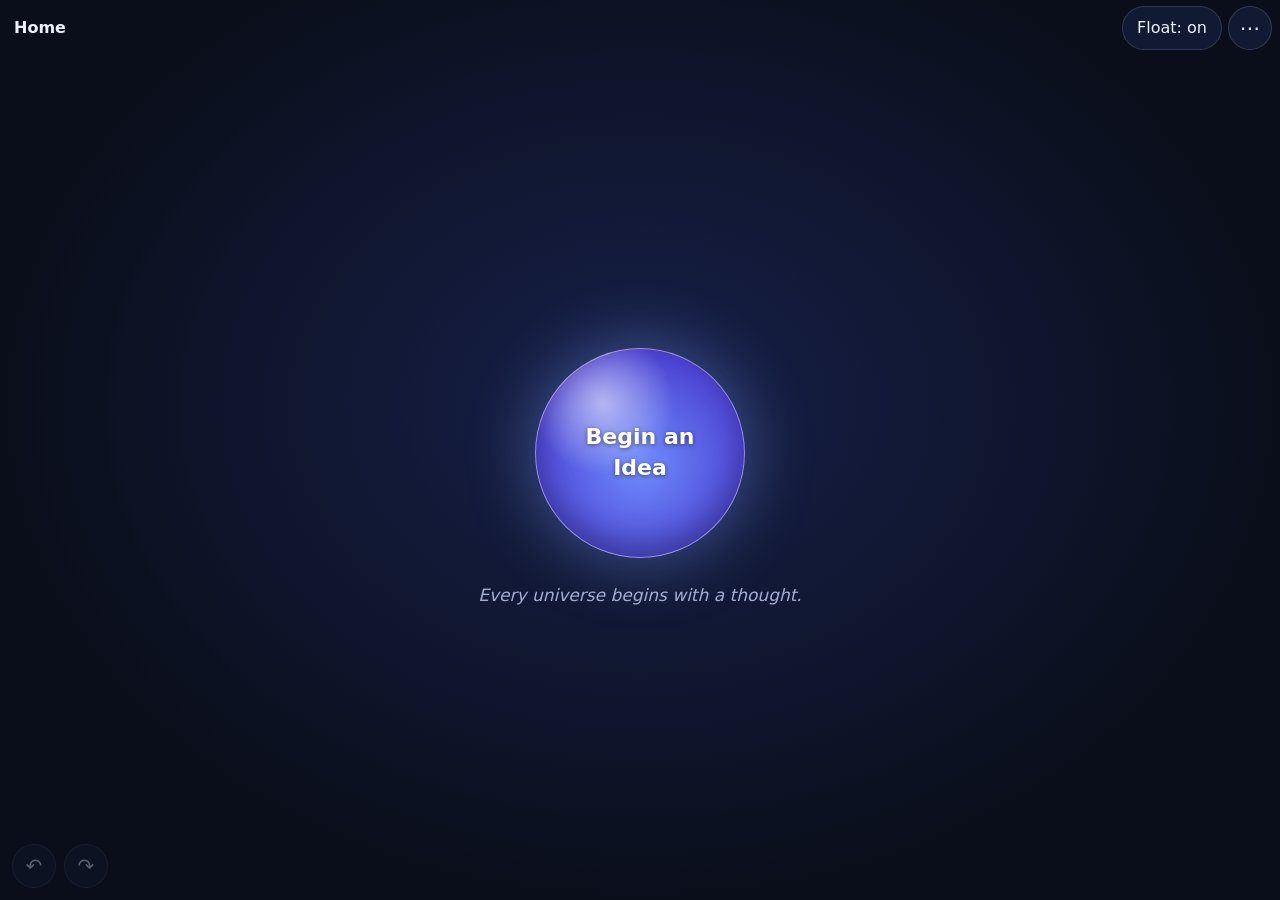
==== commit f77b1857: "Upgrade user-owned Bubble Mind original to user-provided Stage 2" ====
--- a/original/index.html
+++ b/original/index.html
@@ -24,6 +24,7 @@
 .sep{color:var(--muted);opacity:.6}
 .icon,.pill{min-width:44px;min-height:44px;border:1px solid var(--line);background:color-mix(in srgb,var(--panel) 80%,transparent);border-radius:22px;padding:0 14px}
 .icon{padding:0;font-size:20px}
+.icon:disabled{opacity:.35}
 .pill[aria-pressed=false]{opacity:.7}
 .pill.small{min-height:40px;font-size:14px}
 button:focus-visible,input:focus-visible,textarea:focus-visible,.bubble:focus-visible .bubble__inner,.core:focus-visible{outline:3px solid var(--accent);outline-offset:2px}
@@ -39,11 +40,18 @@
 @keyframes pop{from{transform:scale(.4);opacity:0}to{transform:scale(1);opacity:1}}
 .bubble.is-pressed .bubble__inner{transform:scale(.93)}
 .bubble.is-dragging .bubble__inner{transform:scale(1.07);box-shadow:inset 0 -10px 20px rgba(0,0,0,.18),inset 0 8px 16px rgba(255,255,255,.3),0 18px 40px rgba(0,0,0,.4)}
+.bubble.hl .bubble__inner{box-shadow:0 0 0 3px #fff,0 0 28px 6px color-mix(in srgb,var(--c) 70%,transparent)}
+.bubble.linked .bubble__inner{box-shadow:0 0 0 3px rgba(255,255,255,.65),0 0 20px 3px color-mix(in srgb,var(--c) 55%,transparent)}
+.badge{position:absolute;top:-6px;right:-6px;min-width:26px;height:26px;padding:0 6px;border-radius:13px;background:var(--panel);color:var(--fg);border:1px solid var(--line);font-size:12px;font-weight:700;display:grid;place-items:center;pointer-events:none;box-shadow:0 2px 8px rgba(0,0,0,.35)}
 .bubble__label,.clamp{display:-webkit-box;-webkit-line-clamp:3;-webkit-box-orient:vertical;overflow:hidden;overflow-wrap:anywhere;line-height:1.15;pointer-events:none}
 .bubble__label{font-size:var(--fs,16px);font-weight:650}
 .bubble[data-tone=light] .bubble__label{color:#fff;text-shadow:0 1px 3px rgba(0,0,0,.5)}
 .bubble[data-tone=dark] .bubble__label{color:#0b1020}
 .core{position:absolute;left:-60px;top:-60px;width:120px;height:120px;border-radius:50%;display:grid;place-items:center;padding:16px;text-align:center;cursor:pointer;border:2px dashed color-mix(in srgb,var(--c) 70%,transparent);background:color-mix(in srgb,var(--c) 14%,transparent);color:var(--fg);font-size:14px;font-weight:600}
+.conn path{fill:none;stroke-width:2.5;stroke-opacity:.8;stroke-linecap:round}
+.conn polygon{stroke:none}
+.conn text{font-size:13px;font-weight:600;fill:var(--fg);text-anchor:middle;paint-order:stroke;stroke:var(--bg);stroke-width:4px;stroke-linejoin:round}
+.conn.hl path{stroke-width:4.5;stroke-opacity:1}
 #empty{position:absolute;inset:0;display:flex;flex-direction:column;align-items:center;justify-content:center;gap:26px;pointer-events:none;z-index:2}
 #begin{pointer-events:auto;width:min(210px,56vw);aspect-ratio:1;border-radius:50%;border:1px solid rgba(255,255,255,.4);padding:20px;font-size:22px;font-weight:700;color:#fff;text-shadow:0 1px 4px rgba(0,0,0,.5);background:radial-gradient(circle at 32% 26%,rgba(255,255,255,.55),transparent 34%),radial-gradient(circle at 50% 55%,#6f8dff,#4a3fd0 75%,#2a2a85);box-shadow:inset 0 -14px 28px rgba(0,0,0,.25),0 0 60px 8px rgba(122,162,255,.35);animation:bob 7s ease-in-out infinite,glow 4.5s ease-in-out infinite}
 [data-float=off] #begin{animation:glow 4.5s ease-in-out infinite}
@@ -56,7 +64,7 @@
 #hint{position:absolute;left:50%;top:calc(50% + 100px);transform:translateX(-50%);margin:0;width:min(320px,80vw);text-align:center;color:var(--muted);pointer-events:none}
 #status{position:absolute;left:50%;bottom:calc(14px + env(safe-area-inset-bottom));transform:translateX(-50%);font-size:13px;color:var(--muted);pointer-events:none;z-index:4}
 #status.error{color:#ff8a8a;font-weight:600}
-#recenter{position:absolute;left:12px;bottom:calc(12px + env(safe-area-inset-bottom));z-index:4}
+#tools{position:absolute;left:12px;bottom:calc(12px + env(safe-area-inset-bottom));z-index:4;display:flex;gap:8px;align-items:center}
 .fab{position:absolute;right:calc(16px + env(safe-area-inset-right));bottom:calc(16px + env(safe-area-inset-bottom));width:60px;height:60px;border-radius:50%;border:1px solid rgba(255,255,255,.4);font-size:34px;line-height:1;color:#fff;background:radial-gradient(circle at 32% 26%,rgba(255,255,255,.5),transparent 40%),linear-gradient(135deg,#6f8dff,#5a43d6);box-shadow:0 8px 24px rgba(60,70,200,.5);z-index:6}
 .fab:active{transform:scale(.94)}
 #overlay .backdrop{position:fixed;inset:0;z-index:20;display:flex;align-items:center;justify-content:center;padding:16px;background:rgba(4,7,18,.55);-webkit-backdrop-filter:blur(5px);backdrop-filter:blur(5px);animation:fade .18s ease-out}
@@ -74,7 +82,7 @@
 .swatch{width:40px;height:40px;border-radius:50%;border:2px solid transparent;padding:0}
 .swatch[aria-pressed=true]{border-color:var(--fg);box-shadow:inset 0 0 0 2px var(--panel)}
 input.swatch.custom{background:none;border:2px solid var(--line);padding:2px}
-.actions{display:flex;gap:10px;justify-content:flex-end;margin-top:8px}
+.actions{display:flex;gap:10px;justify-content:flex-end;margin-top:8px;flex-wrap:wrap}
 .btn{min-height:46px;padding:0 20px;border-radius:23px;border:1px solid var(--line);background:transparent}
 .btn.primary{background:linear-gradient(135deg,#6f8dff,#5a43d6);border-color:transparent;color:#fff;font-weight:600}
 .btn.danger{background:#c43b3b;border-color:transparent;color:#fff;font-weight:600}
@@ -88,6 +96,12 @@
 .row{display:flex;align-items:center;justify-content:space-between;gap:12px;margin:0 0 14px}
 .row input{width:26px;height:26px}
 .note{font-size:13px;color:var(--muted);margin:0 0 12px}
+.list{display:flex;flex-direction:column;gap:6px;max-height:46vh;overflow:auto;margin:8px 0}
+.item{display:flex;flex-direction:column;align-items:flex-start;gap:2px;text-align:left;width:100%;padding:10px 14px;border-radius:14px;border:1px solid var(--line);background:transparent;min-height:48px}
+.item small{color:var(--muted);overflow-wrap:anywhere}
+.rowline{display:flex;align-items:center;gap:6px;justify-content:space-between;border:1px solid var(--line);border-radius:14px;padding:8px 10px}
+.rowline .t{min-width:0;flex:1;overflow-wrap:anywhere}.rowline .t small{display:block;color:var(--muted)}
+.rowline .btn{min-height:40px;padding:0 12px}
 #toast{position:fixed;left:50%;bottom:calc(92px + env(safe-area-inset-bottom));transform:translateX(-50%);z-index:30;max-width:min(92vw,460px)}
 .toast{display:flex;align-items:center;gap:12px;background:var(--panel);border:1px solid var(--line);padding:10px 12px 10px 16px;border-radius:16px;box-shadow:0 10px 30px rgba(0,0,0,.4);animation:rise .2s ease-out}
 .toast button{min-height:40px;padding:0 12px;border-radius:12px;border:0;background:transparent;color:var(--accent);font-weight:700}
@@ -104,7 +118,7 @@
    <button id='backBtn' class='icon' aria-label='Back one level' hidden>&#8592;</button>
    <nav id='crumbs' aria-label='Breadcrumb'></nav>
    <button id='floatBtn' class='pill' type='button' aria-pressed='true'>Float: on</button>
-   <button id='settingsBtn' class='icon' type='button' aria-label='Settings'>&#9881;</button>
+   <button id='menuBtn' class='icon' type='button' aria-label='Menu' aria-haspopup='dialog'>&#8943;</button>
   </header>
   <div id='stage'>
    <div id='ripple'></div>
@@ -114,7 +128,11 @@
    </div>
    <p id='hint' hidden>Nothing inside yet. Tap + to add the first idea.</p>
    <div id='status' role='status' aria-live='polite'></div>
-   <button id='recenter' class='pill small' type='button' hidden>Recenter</button>
+   <div id='tools'>
+    <button id='undoBtn' class='icon' type='button' aria-label='Undo' disabled>&#8630;</button>
+    <button id='redoBtn' class='icon' type='button' aria-label='Redo' disabled>&#8631;</button>
+    <button id='recenter' class='pill small' type='button' hidden>Recenter</button>
+   </div>
   </div>
   <button id='fab' class='fab' type='button' aria-label='New project'>+</button>
  </div>
@@ -126,9 +144,10 @@
 'use strict';
 // <CORE>
 const PALETTE=['#7aa2ff','#b58cff','#ff7eb6','#ff9f6b','#ffd166','#5fd6a4','#4fd1e8','#e86a6a'];
-const DEFAULT_COLOUR=PALETTE[0];
-const MAX_TITLE=200, BASE_RADIUS=46, HOME_SIZE=1.3, CORE_RADIUS=60;
-const DEFAULT_SETTINGS={key:'app',theme:'dark',floatingEnabled:true,reducedMotion:'system'};
+const DEFAULT_COLOUR=PALETTE[0], LINK_COLOUR='#9fb0d9';
+const MAX_TITLE=200, BASE_RADIUS=46, HOME_SIZE=1.3, CORE_RADIUS=60, LAYOUT_GAP=28, GRID=60, UNDO_LIMIT=100;
+const SIZES=[['Small',.8],['Medium',1],['Large',1.4]];
+const DEFAULT_SETTINGS={key:'app',theme:'dark',floatingEnabled:true,reducedMotion:'system',defaultLayout:'freeform',gridSnap:false};
 
 function newId(){
   const c=globalThis.crypto;
@@ -150,13 +169,13 @@
 function contrastWith(hex){const L=luminance(hex);return{white:1.05/(L+0.05),black:(L+0.05)/0.05}}
 function readableTone(hex){const c=contrastWith(hex);return c.white>=c.black?'light':'dark'}
 const radiusFor=size=>BASE_RADIUS*Math.min(2.2,Math.max(0.6,size||1));
-
-// Deterministic outward spiral: first point that does not overlap any existing circle.
-function findFreePosition(existing,r,gap=28){
+const snapTo=(v,g)=>Math.round(v/g)*g;
+
+// First point on a deterministic outward spiral that overlaps nothing.
+function findFreePosition(existing,r,gap=LAYOUT_GAP){
   const golden=Math.PI*(3-Math.sqrt(5));
   for(let i=0;i<20000;i++){
-    const d=70*Math.sqrt(i);
-    const x=Math.round(d*Math.cos(i*golden)), y=Math.round(d*Math.sin(i*golden));
+    const d=70*Math.sqrt(i),x=Math.round(d*Math.cos(i*golden)),y=Math.round(d*Math.sin(i*golden));
     let free=true;
     for(const c of existing){if(Math.hypot(c.x-x,c.y-y)<c.r+r+gap){free=false;break}}
     if(free)return{x,y};
@@ -164,20 +183,52 @@
   return{x:existing.length*200,y:0};
 }
 
+// Pure layout engine: items [{id,r}] in creation order -> Map id->{x,y}. hasCore reserves room for the centre bubble.
+function computeLayout(kind,items,hasCore){
+  const out=new Map(),n=items.length;if(!n)return out;
+  const maxR=Math.max(...items.map(i=>i.r)),cell=2*maxR+LAYOUT_GAP,R0=hasCore?CORE_RADIUS+maxR+LAYOUT_GAP:cell,rnd=Math.round;
+  if(kind==='radial'){
+    if(!hasCore&&n===1){out.set(items[0].id,{x:0,y:0});return out}
+    let k=0,i=0;
+    while(i<n){
+      const rad=R0+k*cell,cap=Math.max(1,Math.floor(Math.PI/Math.asin(Math.min(1,cell/(2*rad)))));
+      const cnt=Math.min(cap,n-i),off=-Math.PI/2+(k%2)*(Math.PI/cap);
+      for(let j=0;j<cnt;j++){const a=off+j*2*Math.PI/cnt;out.set(items[i+j].id,{x:rnd(rad*Math.cos(a)),y:rnd(rad*Math.sin(a))})}
+      i+=cnt;k++;
+    }
+  }else if(kind==='tree'){
+    const cols=Math.max(1,Math.ceil(Math.sqrt(n*1.6))),rows=Math.ceil(n/cols);
+    const y0=hasCore?R0:-((rows-1)*cell)/2;let i=0,row=0;
+    while(i<n){const cnt=Math.min(cols,n-i);for(let j=0;j<cnt;j++)out.set(items[i+j].id,{x:rnd((j-(cnt-1)/2)*cell),y:rnd(y0+row*cell)});i+=cnt;row++}
+  }else{ // grid
+    let cells;
+    for(let s=Math.ceil(Math.sqrt(n));;s++){
+      cells=[];const o=(s-1)/2;
+      for(let r=0;r<s;r++)for(let c=0;c<s;c++){const x=(c-o)*cell,y=(r-o)*cell;if(!hasCore||Math.hypot(x,y)>=R0)cells.push({x:rnd(x),y:rnd(y)})}
+      if(cells.length>=n)break;
+    }
+    items.forEach((it,i)=>out.set(it.id,cells[i]));
+  }
+  return out;
+}
+
 function cleanTitle(t){const v=String(t==null?'':t).trim().slice(0,MAX_TITLE);if(!v)throw new Error('A title is required.');return v}
 const cleanColour=c=>normaliseHex(c)||DEFAULT_COLOUR;
 const cleanDesc=d=>String(d==null?'':d).trim().slice(0,5000);
+const cleanLabel=l=>String(l==null?'':l).trim().slice(0,80);
+const cleanSize=s=>{const n=Number(s);return Number.isFinite(n)&&n>0?Math.min(2.2,Math.max(.6,n)):1};
 const byCreated=(a,b)=>a.createdAt-b.createdAt||(a.id<b.id?-1:1);
 
-// ---------- storage back-ends (same tiny interface) ----------
+// ---------- storage back-ends: get / getAll / getByIndex / batch([{t,v}|{t,id,del:true}]) ----------
+const TABLES=['projects','bubbles','settings','connections'];
 class MemoryStore{
-  constructor(){this.t={projects:new Map(),bubbles:new Map(),settings:new Map()}}
+  constructor(){this.t={};for(const n of TABLES)this.t[n]=new Map()}
   async get(t,id){const v=this.t[t].get(id);return v?structuredClone(v):undefined}
   async getAll(t){return[...this.t[t].values()].map(v=>structuredClone(v))}
   async getByIndex(t,idx,key){return(await this.getAll(t)).filter(v=>v[idx]===key)}
   async batch(ops){
     for(const o of ops)if(!this.t[o.t])throw new Error('Unknown table '+o.t);
-    for(const o of ops)this.t[o.t].set(o.t==='settings'?o.v.key:o.v.id,structuredClone(o.v));
+    for(const o of ops){if(o.del)this.t[o.t].delete(o.id);else this.t[o.t].set(o.t==='settings'?o.v.key:o.v.id,structuredClone(o.v))}
   }
   close(){}
 }
@@ -188,14 +239,19 @@
     return new Promise((res,rej)=>{
       if(typeof indexedDB==='undefined')return rej(new Error('IndexedDB is unavailable'));
       let r;
-      try{r=indexedDB.open(name,1)}catch(e){return rej(e)}
-      r.onupgradeneeded=()=>{
-        const db=r.result;
-        db.createObjectStore('projects',{keyPath:'id'});
-        const b=db.createObjectStore('bubbles',{keyPath:'id'});
-        b.createIndex('parentId','parentId');
-        b.createIndex('projectId','projectId');
-        db.createObjectStore('settings',{keyPath:'key'});
+      try{r=indexedDB.open(name,2)}catch(e){return rej(e)}
+      r.onupgradeneeded=ev=>{ // versioned migrations: each block only adds, never deletes user data
+        const db=r.result,old=ev.oldVersion;
+        if(old<1){
+          db.createObjectStore('projects',{keyPath:'id'});
+          const b=db.createObjectStore('bubbles',{keyPath:'id'});
+          b.createIndex('parentId','parentId');b.createIndex('projectId','projectId');
+          db.createObjectStore('settings',{keyPath:'key'});
+        }
+        if(old<2){
+          const c=db.createObjectStore('connections',{keyPath:'id'});
+          c.createIndex('sourceId','sourceId');c.createIndex('targetId','targetId');
+        }
       };
       r.onsuccess=()=>{const db=r.result;db.onversionchange=()=>db.close();res(new IdbStore(db))};
       r.onerror=()=>rej(r.error||new Error('Could not open storage'));
@@ -204,8 +260,7 @@
   }
   _req(t,mode,fn){
     return new Promise((res,rej)=>{
-      const tx=this.db.transaction(t,mode);
-      let out;
+      const tx=this.db.transaction(t,mode);let out;
       const rq=fn(tx.objectStore(t));
       rq.onsuccess=()=>{out=rq.result};
       tx.oncomplete=()=>res(out);
@@ -220,9 +275,8 @@
   batch(ops){
     return new Promise((res,rej)=>{
       if(!ops.length)return res();
-      const names=[...new Set(ops.map(o=>o.t))];
-      const tx=this.db.transaction(names,'readwrite');
-      for(const o of ops)tx.objectStore(o.t).put(o.v);
+      const tx=this.db.transaction([...new Set(ops.map(o=>o.t))],'readwrite');
+      for(const o of ops){const st=tx.objectStore(o.t);if(o.del)st.delete(o.id);else st.put(o.v)}
       tx.oncomplete=()=>res();
       tx.onerror=()=>rej(tx.error);
       tx.onabort=()=>rej(tx.error||new Error('Write aborted (storage may be full)'));
@@ -231,237 +285,553 @@
   close(){this.db.close()}
 }
 
-// ---------- repository: all integrity rules live here ----------
+// ---------- repository: every integrity rule lives here; every edit is one undoable changeset ----------
+const nextStamp=list=>Math.max(Date.now(),...list.map(x=>x.createdAt+1));
+const chg=(t,before,after)=>({t,id:(after||before).id,before:before||null,after});
 class Repo{
-  constructor(store){this.s=store}
+  constructor(store){this.s=store;this.undoStack=[];this.redoStack=[];this.lastEntry=null;this.listeners=[]}
+  onHistory(f){this.listeners.push(f)}
+  _fire(){for(const f of this.listeners){try{f()}catch(_){}}}
+  get canUndo(){return this.undoStack.length>0}
+  get canRedo(){return this.redoStack.length>0}
+  get undoLabel(){const e=this.undoStack[this.undoStack.length-1];return e?e.label:''}
+  get redoLabel(){const e=this.redoStack[this.redoStack.length-1];return e?e.label:''}
+  clearHistory(){this.undoStack=[];this.redoStack=[];this.lastEntry=null;this._fire()}
+
+  // Writes the 'after' state atomically, then records how to reverse it.
+  async commit(label,changes){
+    changes=changes.filter(c=>c&&c.after);
+    if(!changes.length)return null;
+    await this.s.batch(changes.map(c=>({t:c.t,v:c.after})));
+    const e={label,changes};
+    this.undoStack.push(e);if(this.undoStack.length>UNDO_LIMIT)this.undoStack.shift();
+    this.redoStack=[];this.lastEntry=e;this._fire();return e;
+  }
+  async undo(){
+    const e=this.undoStack.pop();if(!e)return null;
+    try{await this.s.batch(e.changes.slice().reverse().map(c=>c.before?{t:c.t,v:c.before}:{t:c.t,id:c.id,del:true}))}
+    catch(err){this.undoStack.push(e);throw err}
+    this.redoStack.push(e);this._fire();return e.label;
+  }
+  async redo(){
+    const e=this.redoStack.pop();if(!e)return null;
+    try{await this.s.batch(e.changes.map(c=>({t:c.t,v:c.after})))}
+    catch(err){this.redoStack.push(e);throw err}
+    this.undoStack.push(e);this._fire();return e.label;
+  }
 
   async getSettings(){const v=await this.s.get('settings','app');return{...DEFAULT_SETTINGS,...(v||{})}}
   async saveSettings(v){await this.s.batch([{t:'settings',v:{...v,key:'app'}}])}
 
+  async _rec(t,id){const r=await this.s.get(t,id);if(!r||r.deletedAt)throw new Error(t==='projects'?'Project not found.':'Bubble not found.');return r}
+  getProject(id){return this._rec('projects',id)}
+  getBubble(id){return this._rec('bubbles',id)}
+  getBubbles(ids){return Promise.all(ids.map(id=>this.getBubble(id)))}
   async listProjects(){return(await this.s.getAll('projects')).filter(p=>!p.deletedAt).sort(byCreated)}
-  async getProject(id){const p=await this.s.get('projects',id);if(!p||p.deletedAt)throw new Error('Project not found.');return p}
-
+  async listChildren(parentId){return(await this.s.getByIndex('bubbles','parentId',parentId)).filter(b=>!b.deletedAt).sort(byCreated)}
+
+  // ----- create / edit -----
   async createProject(input){
-    const title=cleanTitle(input.title);
-    const now=Date.now();
-    const circles=(await this.listProjects()).map(p=>({x:p.x,y:p.y,r:radiusFor(HOME_SIZE)}));
-    const pos=findFreePosition(circles,radiusFor(HOME_SIZE));
-    const projectId=newId(), rootId=newId(), colour=cleanColour(input.colour), description=cleanDesc(input.description);
-    const root={id:rootId,projectId,parentId:null,title,description,colour,x:0,y:0,size:1,createdAt:now,updatedAt:now,deletedAt:null,metadata:{}};
-    const project={id:projectId,title,description,colour,rootBubbleId:rootId,x:pos.x,y:pos.y,createdAt:now,updatedAt:now,deletedAt:null};
-    await this.s.batch([{t:'bubbles',v:root},{t:'projects',v:project}]); // one atomic write
+    const title=cleanTitle(input.title),existing=await this.listProjects(),now=nextStamp(existing);
+    const pos=findFreePosition(existing.map(p=>({x:p.x,y:p.y,r:radiusFor(HOME_SIZE)})),radiusFor(HOME_SIZE));
+    const projectId=newId(),rootId=newId(),colour=cleanColour(input.colour),description=cleanDesc(input.description);
+    const root={id:rootId,projectId,parentId:null,title,description,colour,x:0,y:0,z:0,size:1,createdAt:now,updatedAt:now,deletedAt:null,metadata:{}};
+    const project={id:projectId,title,description,colour,rootBubbleId:rootId,x:pos.x,y:pos.y,createdAt:now,updatedAt:now,deletedAt:null,metadata:{}};
+    await this.commit('Create project \u201c'+title+'\u201d',[chg('bubbles',null,root),chg('projects',null,project)]);
     return project;
   }
   async updateProject(id,input){
-    const title=cleanTitle(input.title);
-    const p=await this.getProject(id);
-    const root=await this.s.get('bubbles',p.rootBubbleId);
+    const title=cleanTitle(input.title),p=await this.getProject(id),root=await this.s.get('bubbles',p.rootBubbleId);
     const patch={title,description:cleanDesc(input.description),colour:cleanColour(input.colour),updatedAt:Date.now()};
-    const ops=[{t:'projects',v:{...p,...patch}}];
-    if(root)ops.push({t:'bubbles',v:{...root,...patch}});
-    await this.s.batch(ops);
-  }
-  async moveProject(id,x,y){const p=await this.getProject(id);await this.s.batch([{t:'projects',v:{...p,x,y,updatedAt:Date.now()}}])}
-  async deleteProject(id){await this.getProject(id);return this._softDelete('projects',[id])}
-  async countProjectBubbles(projectId){
-    const all=(await this.s.getByIndex('bubbles','projectId',projectId)).filter(b=>!b.deletedAt);
-    return Math.max(0,all.length-1); // the hidden root is not counted
-  }
-
-  async getBubble(id){const b=await this.s.get('bubbles',id);if(!b||b.deletedAt)throw new Error('Bubble not found.');return b}
-  async getBubbles(ids){return Promise.all(ids.map(id=>this.getBubble(id)))}
-  async listChildren(parentId){return(await this.s.getByIndex('bubbles','parentId',parentId)).filter(b=>!b.deletedAt).sort(byCreated)}
-
+    await this.commit('Edit project',[chg('projects',p,{...p,...patch}),root?chg('bubbles',root,{...root,...patch}):null]);
+  }
   async createBubble(parentId,input){
-    const title=cleanTitle(input.title);
-    const parent=await this.getBubble(parentId);
+    const title=cleanTitle(input.title),parent=await this.getBubble(parentId),size=cleanSize(input.size);
     const sibs=await this.listChildren(parentId);
-    const obstacles=[{x:0,y:0,r:CORE_RADIUS},...sibs.map(s=>({x:s.x,y:s.y,r:radiusFor(s.size)}))];
-    const pos=findFreePosition(obstacles,radiusFor(1));
-    const now=Date.now();
-    const b={id:newId(),projectId:parent.projectId,parentId,title,description:cleanDesc(input.description),colour:cleanColour(input.colour),x:pos.x,y:pos.y,size:1,createdAt:now,updatedAt:now,deletedAt:null,metadata:{}};
-    await this.s.batch([{t:'bubbles',v:b}]);
+    const pos=findFreePosition([{x:0,y:0,r:CORE_RADIUS},...sibs.map(s=>({x:s.x,y:s.y,r:radiusFor(s.size)}))],radiusFor(size));
+    const now=nextStamp(sibs);
+    const b={id:newId(),projectId:parent.projectId,parentId,title,description:cleanDesc(input.description),colour:cleanColour(input.colour),x:pos.x,y:pos.y,z:0,size,createdAt:now,updatedAt:now,deletedAt:null,metadata:{}};
+    await this.commit('Create bubble \u201c'+title+'\u201d',[chg('bubbles',null,b)]);
     return b;
   }
   async updateBubble(id,input){
-    const title=cleanTitle(input.title);
-    const b=await this.getBubble(id);
-    await this.s.batch([{t:'bubbles',v:{...b,title,description:cleanDesc(input.description),colour:cleanColour(input.colour),updatedAt:Date.now()}}]);
-  }
-  async moveBubble(id,x,y){const b=await this.getBubble(id);await this.s.batch([{t:'bubbles',v:{...b,x,y,updatedAt:Date.now()}}])}
-
-  // Active descendants, cycle-safe, one read per project.
-  async descendantIds(id){
-    const b=await this.s.get('bubbles',id);
-    if(!b)return[];
-    const all=(await this.s.getByIndex('bubbles','projectId',b.projectId)).filter(x=>!x.deletedAt);
+    const title=cleanTitle(input.title),b=await this.getBubble(id);
+    await this.commit('Edit bubble',[chg('bubbles',b,{...b,title,description:cleanDesc(input.description),colour:cleanColour(input.colour),size:input.size==null?b.size:cleanSize(input.size),updatedAt:Date.now()})]);
+  }
+  async moveMany(t,moves,label){
+    const ch=[];
+    for(const m of moves){
+      const r=await this._rec(t,m.id);
+      if(r.x===m.x&&r.y===m.y&&m.meta===undefined)continue;
+      ch.push(chg(t,r,{...r,x:m.x,y:m.y,metadata:m.meta!==undefined?m.meta:(r.metadata||{}),updatedAt:Date.now()}));
+    }
+    return this.commit(label||'Move',ch);
+  }
+  moveBubble(id,x,y){return this.moveMany('bubbles',[{id,x,y}])}
+  moveProject(id,x,y){return this.moveMany('projects',[{id,x,y}])}
+
+  // ----- structure queries -----
+  async descendantIds(id,includeDeleted){
+    const b=await this.s.get('bubbles',id);if(!b)return[];
     const kids=new Map();
-    for(const x of all){if(x.parentId){if(!kids.has(x.parentId))kids.set(x.parentId,[]);kids.get(x.parentId).push(x.id)}}
-    const out=[], seen=new Set([id]);
-    let frontier=[id];
-    while(frontier.length){
-      const next=[];
-      for(const f of frontier)for(const k of(kids.get(f)||[])){if(!seen.has(k)){seen.add(k);out.push(k);next.push(k)}}
-      frontier=next;
-    }
+    for(const x of(await this.s.getByIndex('bubbles','projectId',b.projectId))){if((includeDeleted||!x.deletedAt)&&x.parentId){if(!kids.has(x.parentId))kids.set(x.parentId,[]);kids.get(x.parentId).push(x.id)}}
+    const out=[],seen=new Set([id]);let frontier=[id];
+    while(frontier.length){const next=[];for(const f of frontier)for(const k of(kids.get(f)||[]))if(!seen.has(k)){seen.add(k);out.push(k);next.push(k)}frontier=next}
     return out;
   }
   async countDescendants(id){return(await this.descendantIds(id)).length}
-  async deleteBubble(id){
-    const b=await this.getBubble(id);
-    if(b.parentId===null)throw new Error('A project root cannot be deleted this way. Delete the project instead.');
-    return this._softDelete('bubbles',[id,...(await this.descendantIds(id))]);
-  }
-
-  // Soft delete: nothing is erased. Each operation gets its own id so undo restores exactly what it removed.
-  async _softDelete(t,ids){
-    const opId=newId(), stamp=Date.now(), ops=[];
-    for(const id of ids){const o=await this.s.get(t,id);if(o&&!o.deletedAt)ops.push({t,v:{...o,deletedAt:stamp,deletedBy:opId}})}
-    await this.s.batch(ops);
-    return{t,ids:ops.map(o=>o.v.id),opId};
-  }
-  async restore(rec){
-    const ops=[];
-    for(const id of rec.ids){const o=await this.s.get(rec.t,id);if(o&&o.deletedBy===rec.opId)ops.push({t:rec.t,v:{...o,deletedAt:null,deletedBy:null}})}
-    await this.s.batch(ops);
-  }
-
-  // A navigation path is valid only if it is an unbroken, active parent chain from a live project root.
+  async countProjectBubbles(pid){return Math.max(0,(await this.s.getByIndex('bubbles','projectId',pid)).filter(b=>!b.deletedAt).length-1)}
+  async pathTo(id){ // bubble records from the project root down to id
+    const out=[],seen=new Set();let cur=id;
+    while(cur){if(seen.has(cur))throw new Error('Cycle in hierarchy.');seen.add(cur);const b=await this.s.get('bubbles',cur);if(!b)throw new Error('Missing bubble in hierarchy.');out.push(b);cur=b.parentId}
+    return out.reverse();
+  }
   async validatePath(path){
     if(!Array.isArray(path))return false;
     if(!path.length)return true;
     if(path.some(p=>typeof p!=='string'))return false;
     const bs=await Promise.all(path.map(id=>this.s.get('bubbles',id)));
-    for(let i=0;i<bs.length;i++){
-      const b=bs[i];
-      if(!b||b.deletedAt)return false;
-      if(i===0?b.parentId!==null:b.parentId!==path[i-1])return false;
-    }
+    for(let i=0;i<bs.length;i++){const b=bs[i];if(!b||b.deletedAt)return false;if(i===0?b.parentId!==null:b.parentId!==path[i-1])return false}
     const p=await this.s.get('projects',bs[0].projectId);
     return !!p&&!p.deletedAt&&p.rootBubbleId===path[0];
   }
+
+  // ----- delete (soft) -----
+  async _softDelete(label,t,ids){
+    const opId=newId(),stamp=Date.now(),ch=[];
+    for(const id of ids){const o=await this.s.get(t,id);if(o&&!o.deletedAt)ch.push(chg(t,o,{...o,deletedAt:stamp,deletedBy:opId}))}
+    await this.commit(label,ch);return{ids:ch.map(c=>c.id),opId};
+  }
+  async deleteBubble(id){
+    const b=await this.getBubble(id);
+    if(b.parentId===null)throw new Error('A project root cannot be deleted this way. Delete the project instead.');
+    return this._softDelete('Delete \u201c'+b.title+'\u201d','bubbles',[id,...(await this.descendantIds(id))]);
+  }
+  async deleteProject(id){const p=await this.getProject(id);return this._softDelete('Delete project \u201c'+p.title+'\u201d','projects',[id])}
+
+  // ----- duplicate -----
+  async _copyConnections(map,now){
+    return(await this.s.getAll('connections')).filter(c=>!c.deletedAt&&map.has(c.sourceId)&&map.has(c.targetId))
+      .map(c=>chg('connections',null,{...c,id:newId(),sourceId:map.get(c.sourceId),targetId:map.get(c.targetId),createdAt:now,updatedAt:now}));
+  }
+  async duplicateBubble(id){
+    const b=await this.getBubble(id);
+    if(b.parentId===null)throw new Error('Duplicate the project instead.');
+    const recs=await Promise.all([id,...(await this.descendantIds(id))].map(i=>this.s.get('bubbles',i)));
+    const map=new Map(recs.map(r=>[r.id,newId()]));
+    const sibs=await this.listChildren(b.parentId),now=nextStamp(sibs);
+    const pos=findFreePosition([{x:0,y:0,r:CORE_RADIUS},...sibs.map(s=>({x:s.x,y:s.y,r:radiusFor(s.size)}))],radiusFor(b.size));
+    const ch=recs.map(r=>chg('bubbles',null,r.id===id
+      ?{...r,id:map.get(r.id),title:(r.title+' (copy)').slice(0,MAX_TITLE),x:pos.x,y:pos.y,createdAt:now,updatedAt:now,deletedAt:null,deletedBy:null,metadata:{}}
+      :{...r,id:map.get(r.id),parentId:map.get(r.parentId),updatedAt:now,deletedAt:null,deletedBy:null,metadata:{...(r.metadata||{})}}));
+    ch.push(...await this._copyConnections(map,now));
+    await this.commit('Duplicate \u201c'+b.title+'\u201d',ch);
+    return map.get(id);
+  }
+  async duplicateProject(id){
+    const p=await this.getProject(id),recs=await Promise.all([p.rootBubbleId,...(await this.descendantIds(p.rootBubbleId))].map(i=>this.s.get('bubbles',i)));
+    const map=new Map(recs.map(r=>[r.id,newId()])),pid=newId(),others=await this.listProjects(),now=nextStamp(others);
+    const pos=findFreePosition(others.map(q=>({x:q.x,y:q.y,r:radiusFor(HOME_SIZE)})),radiusFor(HOME_SIZE));
+    const title=(p.title+' (copy)').slice(0,MAX_TITLE),isRoot=r=>r.id===p.rootBubbleId;
+    const ch=recs.map(r=>chg('bubbles',null,{...r,id:map.get(r.id),projectId:pid,parentId:isRoot(r)?null:map.get(r.parentId),title:isRoot(r)?title:r.title,updatedAt:now,createdAt:isRoot(r)?now:r.createdAt,deletedAt:null,deletedBy:null,metadata:isRoot(r)?{}:{...(r.metadata||{})}}));
+    ch.push(chg('projects',null,{...p,id:pid,title,rootBubbleId:map.get(p.rootBubbleId),x:pos.x,y:pos.y,createdAt:now,updatedAt:now,deletedAt:null,deletedBy:null,metadata:{}}));
+    ch.push(...await this._copyConnections(map,now));
+    await this.commit('Duplicate project \u201c'+p.title+'\u201d',ch);
+    return pid;
+  }
+
+  // ----- move to another parent (cycle-safe, may cross projects) -----
+  async reparent(id,newParentId){
+    const b=await this.getBubble(id);
+    if(b.parentId===null)throw new Error('A project root cannot be moved. Move its contents instead.');
+    const np=await this._activeBubble(newParentId);
+    if(np.id===b.parentId)return null;
+    const sub=await this.descendantIds(id,true); // includes contents already in the Trash, so a later restore stays consistent
+    if(np.id===id||sub.includes(np.id))throw new Error('A bubble cannot be moved inside itself or its own contents.');
+    const sibs=await this.listChildren(np.id),now=Date.now();
+    const pos=findFreePosition([{x:0,y:0,r:CORE_RADIUS},...sibs.map(s=>({x:s.x,y:s.y,r:radiusFor(s.size)}))],radiusFor(b.size));
+    const ch=[chg('bubbles',b,{...b,parentId:np.id,projectId:np.projectId,x:pos.x,y:pos.y,metadata:{...(b.metadata||{}),freeform:undefined},updatedAt:now})];
+    for(const d of sub){const r=await this.s.get('bubbles',d);ch.push(chg('bubbles',r,{...r,projectId:np.projectId,updatedAt:now}))}
+    return this.commit('Move \u201c'+b.title+'\u201d',ch);
+  }
+
+  // ----- connections: separate records, so hierarchy keeps exactly one parent per bubble -----
+  async _activeBubble(id){
+    const b=await this.s.get('bubbles',id);
+    if(!b||b.deletedAt)throw new Error('That bubble no longer exists.');
+    const p=await this.s.get('projects',b.projectId);
+    if(!p||p.deletedAt)throw new Error('Its project is in the Trash.');
+    return b;
+  }
+  async createConnection(i){
+    if(i.sourceId===i.targetId)throw new Error('A bubble cannot be linked to itself.');
+    await this._activeBubble(i.sourceId);await this._activeBubble(i.targetId);
+    const direction=i.direction==='forward'?'forward':'none',label=cleanLabel(i.label),now=Date.now();
+    const dup=(await this.s.getAll('connections')).some(c=>!c.deletedAt&&c.direction===direction&&c.label.toLowerCase()===label.toLowerCase()&&
+      ((c.sourceId===i.sourceId&&c.targetId===i.targetId)||(direction==='none'&&c.sourceId===i.targetId&&c.targetId===i.sourceId)));
+    if(dup)throw new Error('These two bubbles are already linked that way.');
+    const c={id:newId(),sourceId:i.sourceId,targetId:i.targetId,label,direction,colour:normaliseHex(i.colour)||LINK_COLOUR,createdAt:now,updatedAt:now,deletedAt:null};
+    await this.commit('Connect',[chg('connections',null,c)]);return c;
+  }
+  async updateConnection(id,i){
+    const c=await this._rec('connections',id);
+    await this.commit('Edit connection',[chg('connections',c,{...c,label:cleanLabel(i.label),direction:i.direction==='forward'?'forward':'none',colour:normaliseHex(i.colour)||LINK_COLOUR,
+      sourceId:i.swap?c.targetId:c.sourceId,targetId:i.swap?c.sourceId:c.targetId,updatedAt:Date.now()})]);
+  }
+  async deleteConnection(id){const c=await this._rec('connections',id);await this.commit('Remove connection',[chg('connections',c,{...c,deletedAt:Date.now()})])}
+  // Connections hidden while an endpoint is deleted come back automatically on undo/restore.
+  async connectionsForLevel(ids){
+    const all=(await this.s.getAll('connections')).filter(c=>!c.deletedAt&&(ids.has(c.sourceId)||ids.has(c.targetId)));
+    const ext=new Set();for(const c of all)for(const e of[c.sourceId,c.targetId])if(!ids.has(e))ext.add(e);
+    const ok=new Set();for(const e of ext){try{await this._activeBubble(e);ok.add(e)}catch(_){}}
+    const internal=[],extCount=new Map();
+    for(const c of all){
+      const sIn=ids.has(c.sourceId),tIn=ids.has(c.targetId);
+      if(sIn&&tIn)internal.push(c);
+      else{const inside=sIn?c.sourceId:c.targetId,out=sIn?c.targetId:c.sourceId;if(ok.has(out))extCount.set(inside,(extCount.get(inside)||0)+1)}
+    }
+    return{internal,extCount};
+  }
+  async linksOf(bubbleId){
+    const info=new Map((await this.allBubblePaths()).map(x=>[x.id,x])),out=[];
+    for(const c of(await this.s.getAll('connections'))){
+      if(c.deletedAt||(c.sourceId!==bubbleId&&c.targetId!==bubbleId))continue;
+      const otherId=c.sourceId===bubbleId?c.targetId:c.sourceId,other=info.get(otherId);
+      if(other)out.push({conn:c,otherId,other,outgoing:c.sourceId===bubbleId});
+    }
+    return out;
+  }
+
+  // ----- layouts (positions are kept, so Freeform can always restore the hand-placed arrangement) -----
+  async applyLayout(parentId,kind){
+    const home=parentId===null,t=home?'projects':'bubbles';
+    const kids=home?await this.listProjects():await this.listChildren(parentId);
+    if(!kids.length)return 0;
+    let moves;
+    if(kind==='freeform'){
+      moves=kids.filter(k=>k.metadata&&k.metadata.freeform).map(k=>{const m={...k.metadata};const f=m.freeform;delete m.freeform;return{id:k.id,x:f.x,y:f.y,meta:m}});
+    }else{
+      const pos=computeLayout(kind,kids.map(k=>({id:k.id,r:radiusFor(home?HOME_SIZE:k.size)})),!home);
+      moves=kids.map(k=>{const p=pos.get(k.id),m={...(k.metadata||{})};if(!m.freeform)m.freeform={x:k.x,y:k.y};return{id:k.id,x:p.x,y:p.y,meta:m}});
+    }
+    if(moves.length)await this.moveMany(t,moves,'Layout: '+kind);
+    return moves.length;
+  }
+
+  // ----- Trash -----
+  async _trashGroups(){
+    const ps=await this.s.getAll('projects'),bs=await this.s.getAll('bubbles'),groups=new Map();
+    const add=(t,r)=>{if(!r.deletedAt)return;const k=r.deletedBy||('legacy-'+r.id);if(!groups.has(k))groups.set(k,{opId:k,items:[],deletedAt:r.deletedAt});groups.get(k).items.push({t,r})};
+    ps.forEach(p=>add('projects',p));bs.forEach(b=>add('bubbles',b));
+    const out=[...groups.values()];
+    for(const g of out){
+      const ids=new Set(g.items.map(i=>i.r.id));
+      g.top=g.items.find(i=>i.t==='projects')||g.items.find(i=>!ids.has(i.r.parentId))||g.items[0];
+      g.kind=g.top.t==='projects'?'project':'bubble';
+      g.title=g.top.r.title;
+      g.count=g.kind==='project'?Math.max(0,bs.filter(b=>b.projectId===g.top.r.id&&!b.deletedAt).length-1):g.items.length-1;
+    }
+    return out.sort((a,b)=>b.deletedAt-a.deletedAt);
+  }
+  listTrash(){return this._trashGroups()}
+  async restoreTrash(opId){
+    const g=(await this._trashGroups()).find(x=>x.opId===opId);if(!g)throw new Error('That item is no longer in the Trash.');
+    if(g.kind==='bubble'){
+      const par=await this.s.get('bubbles',g.top.r.parentId);
+      let ok=!!par&&!par.deletedAt;
+      if(ok){const p=await this.s.get('projects',par.projectId);ok=!!p&&!p.deletedAt}
+      if(!ok)throw new Error('What it was inside is also in the Trash (or gone). Restore that first.');
+    }
+    await this.commit('Restore \u201c'+g.title+'\u201d',g.items.map(i=>chg(i.t,i.r,{...i.r,deletedAt:null,deletedBy:null,updatedAt:Date.now()})));
+  }
+  // Permanent. Clears undo history so nothing can resurrect purged records.
+  async purgeTrash(opId){
+    const g=(await this._trashGroups()).find(x=>x.opId===opId);if(!g)throw new Error('That item is no longer in the Trash.');
+    const bs=await this.s.getAll('bubbles'),gone=new Set(),ops=[];
+    const kill=id=>{if(!gone.has(id)){gone.add(id);ops.push({t:'bubbles',id,del:true})}};
+    for(const it of g.items){
+      if(it.t==='projects'){ops.push({t:'projects',id:it.r.id,del:true});bs.filter(b=>b.projectId===it.r.id).forEach(b=>kill(b.id))}
+      else kill(it.r.id);
+    }
+    for(let grew=true;grew;){grew=false;for(const b of bs)if(!gone.has(b.id)&&gone.has(b.parentId)){kill(b.id);grew=true}}
+    for(const c of(await this.s.getAll('connections')))if(gone.has(c.sourceId)||gone.has(c.targetId))ops.push({t:'connections',id:c.id,del:true});
+    await this.s.batch(ops);this.clearHistory();
+  }
+
+  // ----- picker data & integrity -----
+  async allBubblePaths(){
+    const ps=await this.s.getAll('projects'),bs=await this.s.getAll('bubbles');
+    const pm=new Map(ps.filter(p=>!p.deletedAt).map(p=>[p.id,p])),bm=new Map(bs.map(b=>[b.id,b])),memo=new Map();
+    const info=b=>{
+      if(memo.has(b.id))return memo.get(b.id);
+      memo.set(b.id,null);let r=null;
+      if(!b.deletedAt&&pm.has(b.projectId)){
+        if(b.parentId===null)r={titles:[b.title],depth:0};
+        else{const par=bm.get(b.parentId),pi=par?info(par):null;if(pi)r={titles:[...pi.titles,b.title],depth:pi.depth+1}}
+      }
+      memo.set(b.id,r);return r;
+    };
+    const out=[];
+    for(const b of bs){const i=info(b);if(i)out.push({id:b.id,title:b.title,path:i.titles.join(' \u203a '),depth:i.depth,projectId:b.projectId,parentId:b.parentId})}
+    return out.sort((a,b)=>a.path.localeCompare(b.path));
+  }
+  async checkIntegrity(){
+    const ps=await this.s.getAll('projects'),bs=await this.s.getAll('bubbles'),cs=await this.s.getAll('connections'),bad=[];
+    const bm=new Map(bs.map(b=>[b.id,b])),pm=new Map(ps.map(p=>[p.id,p]));
+    for(const p of ps){const r=bm.get(p.rootBubbleId);if(!r)bad.push('project '+p.id+' has no root bubble');else if(r.parentId!==null||r.projectId!==p.id)bad.push('project '+p.id+' root is inconsistent')}
+    for(const b of bs){
+      if(!pm.has(b.projectId))bad.push('bubble '+b.id+' belongs to a missing project');
+      if(b.parentId===null){const p=pm.get(b.projectId);if(p&&p.rootBubbleId!==b.id)bad.push('bubble '+b.id+' is a stray root')}
+      else{const par=bm.get(b.parentId);if(!par)bad.push('bubble '+b.id+' has a missing parent');else if(par.projectId!==b.projectId)bad.push('bubble '+b.id+' is in a different project than its parent')}
+      let cur=b,steps=0;while(cur&&cur.parentId&&steps<=bs.length){cur=bm.get(cur.parentId);steps++}
+      if(steps>bs.length)bad.push('bubble '+b.id+' is part of a parent cycle');
+    }
+    for(const c of cs){if(c.deletedAt)continue;if(!bm.has(c.sourceId)||!bm.has(c.targetId))bad.push('connection '+c.id+' has a missing end');if(c.sourceId===c.targetId)bad.push('connection '+c.id+' links a bubble to itself')}
+    return bad;
+  }
 }
 // </CORE>
 
 // <TESTS>
-// Runs in the browser at index.html#selftest, and in Node (MemoryStore only).
+// Runs in the browser (Settings -> Run self-test, or index.html#selftest) and in Node (in-memory store only).
 async function runSelfTests(){
   const results=[];
-  const t=async(name,fn)=>{
-    try{const d=await fn();results.push({name,ok:true,detail:d||''})}
-    catch(e){results.push({name,ok:false,detail:String(e&&e.message||e)})}
-  };
+  const t=async(name,fn)=>{try{const d=await fn();results.push({name,ok:true,detail:d||''})}catch(e){results.push({name,ok:false,detail:String(e&&e.message||e)})}};
   const ok=(c,m)=>{if(!c)throw new Error(m||'assertion failed')};
   const eq=(a,b,m)=>{if(JSON.stringify(a)!==JSON.stringify(b))throw new Error((m||'eq')+': expected '+JSON.stringify(b)+' got '+JSON.stringify(a))};
-  const rejects=async(p,m)=>{let threw=false;try{await p}catch(e){threw=true}if(!threw)throw new Error(m||'expected a rejection')};
+  const rejects=async(p,m)=>{let th=false;try{await p}catch(e){th=true}if(!th)throw new Error(m||'expected a rejection')};
   const fresh=()=>new Repo(new MemoryStore());
   const inp=(title,colour)=>({title,description:'',colour:colour||'#7aa2ff'});
-
-  await t('normaliseHex accepts 3/6 digits, rejects junk',()=>{
-    eq(normaliseHex('#ABC'),'#aabbcc');eq(normaliseHex('7aa2ff'),'#7aa2ff');eq(normaliseHex('xyz'),null);eq(normaliseHex(''),null);
-  });
-  await t('every palette colour has a readable label colour (>=4.5:1)',()=>{
-    for(const c of PALETTE){const k=contrastWith(c);const best=readableTone(c)==='light'?k.white:k.black;ok(best>=4.5,c+' contrast '+best.toFixed(2))}
-  });
-  await t('findFreePosition: 200 placements never overlap',()=>{
-    const cs=[];
-    for(let i=0;i<200;i++){const p=findFreePosition(cs,46);cs.push({x:p.x,y:p.y,r:46})}
-    for(let i=0;i<cs.length;i++)for(let j=i+1;j<cs.length;j++)ok(Math.hypot(cs[i].x-cs[j].x,cs[i].y-cs[j].y)>=92+28-1,'overlap '+i+','+j);
-  });
-  await t('first run: no projects, default settings',async()=>{
-    const r=fresh();eq(await r.listProjects(),[]);const s=await r.getSettings();eq([s.theme,s.floatingEnabled],['dark',true]);
-  });
-  await t('createProject saves project + root bubble',async()=>{
-    const r=fresh();const p=await r.createProject({title:'  Atlas  ',description:' d ',colour:'#ff7eb6'});
-    eq((await r.listProjects()).length,1);eq(p.title,'Atlas');
-    const root=await r.getBubble(p.rootBubbleId);eq([root.parentId,root.projectId,root.title],[null,p.id,'Atlas']);
-  });
-  await t('validation: empty title rejected, long title cut, bad colour defaulted',async()=>{
-    const r=fresh();await rejects(r.createProject({title:'   '}));
-    eq((await r.listProjects()).length,0,'failed create must not leave data');
-    const p=await r.createProject({title:'x'.repeat(500),colour:'nope'});eq(p.title.length,MAX_TITLE);eq(p.colour,DEFAULT_COLOUR);
-  });
-  await t('updateProject keeps root bubble in sync',async()=>{
-    const r=fresh();const p=await r.createProject(inp('A'));await r.updateProject(p.id,{title:'B',description:'z',colour:'#ffd166'});
-    const root=await r.getBubble(p.rootBubbleId);eq([root.title,root.colour,root.description],['B','#ffd166','z']);
+  const clean=async r=>eq(await r.checkIntegrity(),[],'integrity');
+  const snap=async r=>JSON.stringify(await Promise.all(['projects','bubbles','connections'].map(async n=>(await r.s.getAll(n)).sort((a,b)=>a.id<b.id?-1:1))));
+  const kids=async(r,id)=>(await r.listChildren(id)).map(k=>k.title).sort();
+  const proj=async(r,n)=>{const p=await r.createProject(inp(n||'P'));return p};
+
+  // ===== Stage 1 behaviour (must keep working) =====
+  await t('normaliseHex accepts 3/6 digits, rejects junk',()=>{eq(normaliseHex('#ABC'),'#aabbcc');eq(normaliseHex('7aa2ff'),'#7aa2ff');eq(normaliseHex('xyz'),null)});
+  await t('palette colours all have readable label contrast (>=4.5:1)',()=>{for(const c of PALETTE){const k=contrastWith(c),b=readableTone(c)==='light'?k.white:k.black;ok(b>=4.5,c+' '+b.toFixed(2))}});
+  await t('first run is empty with default settings',async()=>{const r=fresh();eq(await r.listProjects(),[]);const s=await r.getSettings();eq([s.theme,s.floatingEnabled,s.defaultLayout,s.gridSnap],['dark',true,'freeform',false])});
+  await t('createProject saves project + root bubble; validation rejects empty title',async()=>{
+    const r=fresh();await rejects(r.createProject({title:'  '}));eq((await r.listProjects()).length,0);
+    const p=await r.createProject({title:'  Atlas ',colour:'nope'});eq([p.title,p.colour],['Atlas',DEFAULT_COLOUR]);
+    const root=await r.getBubble(p.rootBubbleId);eq([root.parentId,root.projectId],[null,p.id]);await clean(r);
   });
   await t('12 levels deep: path validates; broken / foreign paths rejected',async()=>{
-    const r=fresh();const p=await r.createProject(inp('Deep'));const path=[p.rootBubbleId];
-    for(let i=0;i<12;i++){const b=await r.createBubble(path[path.length-1],inp('L'+i));path.push(b.id)}
-    eq(path.length,13);ok(await r.validatePath(path),'valid path');
-    ok(!(await r.validatePath([path[0],path[2]])),'skipped level');
-    ok(!(await r.validatePath([path[1]])),'does not start at a root');
-    ok(!(await r.validatePath([path[0],'missing'])),'missing id');
-    ok(!(await r.validatePath('x')),'not an array');
-    const q=await r.createProject(inp('Other'));ok(!(await r.validatePath([q.rootBubbleId,path[1]])),'cross-project');
+    const r=fresh(),p=await proj(r),path=[p.rootBubbleId];
+    for(let i=0;i<12;i++)path.push((await r.createBubble(path[path.length-1],inp('L'+i))).id);
+    ok(await r.validatePath(path));ok(!(await r.validatePath([path[0],path[2]])));ok(!(await r.validatePath([path[1]])));ok(!(await r.validatePath([path[0],'x'])));
+    const names=(await r.pathTo(path[12])).map(b=>b.title);eq(names.length,13);await clean(r);
   });
   await t('30 children never overlap each other or the centre',async()=>{
-    const r=fresh();const p=await r.createProject(inp('P'));
-    for(let i=0;i<30;i++)await r.createBubble(p.rootBubbleId,inp('c'+i));
-    const k=await r.listChildren(p.rootBubbleId);eq(k.length,30);
-    for(let i=0;i<k.length;i++){ok(Math.hypot(k[i].x,k[i].y)>=CORE_RADIUS+46,'centre '+i);for(let j=i+1;j<k.length;j++)ok(Math.hypot(k[i].x-k[j].x,k[i].y-k[j].y)>=92,'pair '+i+','+j)}
-  });
-  await t('moveBubble / moveProject persist',async()=>{
-    const r=fresh();const p=await r.createProject(inp('P'));const b=await r.createBubble(p.rootBubbleId,inp('c'));
-    await r.moveBubble(b.id,123,-45);await r.moveProject(p.id,7,9);
-    const k=(await r.listChildren(p.rootBubbleId))[0];eq([k.x,k.y],[123,-45]);const q=(await r.listProjects())[0];eq([q.x,q.y],[7,9]);
-  });
-  await t('delete hides subtree; undo restores it exactly',async()=>{
-    const r=fresh();const p=await r.createProject(inp('P'));const a=await r.createBubble(p.rootBubbleId,inp('a'));
-    const b=await r.createBubble(a.id,inp('b'));await r.createBubble(b.id,inp('c'));
-    eq(await r.countDescendants(a.id),2);const rec=await r.deleteBubble(a.id);eq(rec.ids.length,3);
-    eq((await r.listChildren(p.rootBubbleId)).length,0);ok(!(await r.validatePath([p.rootBubbleId,a.id])));
-    await r.restore(rec);eq((await r.listChildren(p.rootBubbleId)).length,1);eq(await r.countDescendants(a.id),2);
-  });
-  await t('undo of a parent does not resurrect a child deleted earlier',async()=>{
-    const r=fresh();const p=await r.createProject(inp('P'));const a=await r.createBubble(p.rootBubbleId,inp('a'));
-    const c1=await r.createBubble(a.id,inp('c1'));await r.createBubble(a.id,inp('c2'));
-    await r.deleteBubble(c1.id);const rec=await r.deleteBubble(a.id);await r.restore(rec);
-    const kids=await r.listChildren(a.id);eq(kids.map(k=>k.title),['c2']);
-  });
-  await t('project root cannot be deleted as a bubble',async()=>{
-    const r=fresh();const p=await r.createProject(inp('P'));await rejects(r.deleteBubble(p.rootBubbleId));
-  });
-  await t('project delete / undo; deleted project invalidates paths',async()=>{
-    const r=fresh();const p=await r.createProject(inp('P'));await r.createBubble(p.rootBubbleId,inp('x'));
-    eq(await r.countProjectBubbles(p.id),1);const rec=await r.deleteProject(p.id);
-    eq((await r.listProjects()).length,0);ok(!(await r.validatePath([p.rootBubbleId])));
-    await r.restore(rec);eq((await r.listProjects()).length,1);ok(await r.validatePath([p.rootBubbleId]));
-  });
-  await t('descendantIds terminates on a corrupt parent cycle',async()=>{
-    const store=new MemoryStore();const r=new Repo(store);const p=await r.createProject(inp('P'));
-    const a=await r.createBubble(p.rootBubbleId,inp('a'));const b=await r.createBubble(a.id,inp('b'));
-    await store.batch([{t:'bubbles',v:{...a,parentId:b.id}}]);
-    const d=await r.descendantIds(a.id);ok(d.length<=2,'bounded');
-  });
-  await t('updateBubble on a missing id rejects',async()=>{await rejects(fresh().updateBubble('nope',inp('x')))});
-  await t('settings round-trip',async()=>{
-    const r=fresh();await r.saveSettings({...DEFAULT_SETTINGS,theme:'light',floatingEnabled:false});
-    const s=await r.getSettings();eq([s.theme,s.floatingEnabled],['light',false]);
-  });
-  await t('data survives a new Repo on the same store',async()=>{
-    const st=new MemoryStore();const p=await new Repo(st).createProject(inp('Keep'));
-    eq((await new Repo(st).listProjects())[0].id,p.id);
-  });
-  await t('speed: create 150 siblings in one level',async()=>{
-    const r=fresh();const p=await r.createProject(inp('P'));const t0=Date.now();
-    for(let i=0;i<150;i++)await r.createBubble(p.rootBubbleId,inp('n'+i));
-    const ms=Date.now()-t0;eq((await r.listChildren(p.rootBubbleId)).length,150);return ms+' ms';
-  });
+    const r=fresh(),p=await proj(r);for(let i=0;i<30;i++)await r.createBubble(p.rootBubbleId,inp('c'+i));
+    const k=await r.listChildren(p.rootBubbleId);
+    for(let i=0;i<k.length;i++){ok(Math.hypot(k[i].x,k[i].y)>=CORE_RADIUS+46);for(let j=i+1;j<k.length;j++)ok(Math.hypot(k[i].x-k[j].x,k[i].y-k[j].y)>=92)}
+  });
+  await t('settings round-trip and persistence across Repo instances',async()=>{
+    const st=new MemoryStore(),r=new Repo(st);await r.saveSettings({...DEFAULT_SETTINGS,theme:'light',gridSnap:true});
+    const s=await new Repo(st).getSettings();eq([s.theme,s.gridSnap],['light',true]);
+  });
+
+  // ===== Stage 2: undo / redo =====
+  await t('undo/redo: create, edit, move, delete all reversible; redo restores exactly',async()=>{
+    const r=fresh(),p=await proj(r),a=await r.createBubble(p.rootBubbleId,inp('a'));
+    await r.updateBubble(a.id,{title:'a2',colour:'#ff7eb6',size:1.4});await r.moveBubble(a.id,77,88);await r.deleteBubble(a.id);
+    const after=await snap(r);eq(await kids(r,p.rootBubbleId),[]);
+    eq(await r.undo(),'Delete \u201ca2\u201d');eq(await kids(r,p.rootBubbleId),['a2']);
+    await r.undo();const m=(await r.listChildren(p.rootBubbleId))[0];eq([m.x,m.y],[a.x,a.y]);
+    await r.undo();eq((await r.getBubble(a.id)).title,'a');
+    await r.undo();eq(await kids(r,p.rootBubbleId),[]);
+    await r.redo();await r.redo();await r.redo();await r.redo();eq(await snap(r),after);await clean(r);
+  });
+  await t('a new action clears redo; empty stacks return null; history is capped',async()=>{
+    const r=fresh(),p=await proj(r);await r.createBubble(p.rootBubbleId,inp('a'));await r.undo();ok(r.canRedo);
+    await r.createBubble(p.rootBubbleId,inp('b'));ok(!r.canRedo);eq(await r.redo(),null);
+    const e=fresh();eq(await e.undo(),null);
+    const q=fresh(),pp=await proj(q);for(let i=0;i<UNDO_LIMIT+20;i++)await q.moveProject(pp.id,i+1,0);eq(q.undoStack.length,UNDO_LIMIT);
+  });
+  await t('failed write does not corrupt history (undo error keeps the entry)',async()=>{
+    const r=fresh(),p=await proj(r);await r.createBubble(p.rootBubbleId,inp('a'));
+    const orig=r.s.batch.bind(r.s);r.s.batch=async()=>{throw new Error('disk full')};
+    await rejects(r.undo());ok(r.canUndo,'entry kept');r.s.batch=orig;await r.undo();eq(await kids(r,p.rootBubbleId),[]);
+  });
+  await t('delete subtree + undo; project delete + undo; earlier-deleted child stays deleted',async()=>{
+    const r=fresh(),p=await proj(r),a=await r.createBubble(p.rootBubbleId,inp('a')),b=await r.createBubble(a.id,inp('b'));
+    const c1=await r.createBubble(b.id,inp('c1'));await r.createBubble(b.id,inp('c2'));
+    eq(await r.countDescendants(a.id),3);await r.deleteBubble(c1.id);await r.deleteBubble(a.id);
+    eq(await r.listChildren(p.rootBubbleId),[]);
+    await r.undo();eq(await r.countDescendants(a.id),2,'only c1 stays deleted');
+    await r.deleteProject(p.id);eq((await r.listProjects()).length,0);ok(!(await r.validatePath([p.rootBubbleId])));
+    await r.undo();eq((await r.listProjects()).length,1);await clean(r);
+    await rejects(r.deleteBubble(p.rootBubbleId));
+  });
+
+  // ===== Stage 2: layouts =====
+  await t('layouts radial/tree/grid: no overlaps, nothing inside the centre bubble (n up to 100, mixed sizes)',async()=>{
+    let checked=0;
+    for(const kind of['radial','tree','grid'])for(const n of[1,2,7,31,100])for(const core of[true,false]){
+      const items=Array.from({length:n},(_,i)=>({id:'i'+i,r:i%3?46:64})),out=computeLayout(kind,items,core);eq(out.size,n,kind+n);
+      for(let i=0;i<n;i++){
+        const a=items[i],pa=out.get(a.id);ok(pa&&Number.isFinite(pa.x),'pos');
+        if(core)ok(Math.hypot(pa.x,pa.y)>=CORE_RADIUS+a.r+LAYOUT_GAP-2,kind+' core '+n);
+        for(let j=i+1;j<n;j++){const b=items[j],pb=out.get(b.id);ok(Math.hypot(pa.x-pb.x,pa.y-pb.y)>=a.r+b.r+LAYOUT_GAP-2,kind+' overlap n='+n+' core='+core);checked++}
+      }
+    }
+    return checked+' pairs checked';
+  });
+  await t('applyLayout moves everything undoably; Freeform restores hand-placed positions',async()=>{
+    const r=fresh(),p=await proj(r);const ids=[];
+    for(let i=0;i<9;i++)ids.push((await r.createBubble(p.rootBubbleId,inp('n'+i))).id);
+    await r.moveBubble(ids[0],500,-300);const before=await r.listChildren(p.rootBubbleId);
+    ok(await r.applyLayout(p.rootBubbleId,'radial')===9);const rad=await r.listChildren(p.rootBubbleId);ok(rad.some((b,i)=>b.x!==before[i].x||b.y!==before[i].y));
+    await r.applyLayout(p.rootBubbleId,'grid');await r.applyLayout(p.rootBubbleId,'freeform');
+    const back=await r.listChildren(p.rootBubbleId);eq(back.map(b=>[b.x,b.y]),before.map(b=>[b.x,b.y]),'freeform restored');
+    eq(back.every(b=>!b.metadata.freeform),true);
+    await r.applyLayout(p.rootBubbleId,'tree');await r.undo();eq((await r.listChildren(p.rootBubbleId)).map(b=>[b.x,b.y]),before.map(b=>[b.x,b.y]),'undo layout');
+    const home=fresh();await proj(home,'A');await proj(home,'B');ok(await home.applyLayout(null,'radial')===2);
+  });
+
+  // ===== Stage 2: duplicate / move =====
+  await t('duplicate bubble: deep copy, new ids, internal links copied, original untouched',async()=>{
+    const r=fresh(),p=await proj(r),a=await r.createBubble(p.rootBubbleId,inp('a')),b=await r.createBubble(a.id,inp('b')),c=await r.createBubble(a.id,inp('c'));
+    await r.createBubble(b.id,inp('d'));await r.createConnection({sourceId:b.id,targetId:c.id,label:'rival',direction:'forward'});
+    const x=await r.createBubble(p.rootBubbleId,inp('x'));await r.createConnection({sourceId:a.id,targetId:x.id,label:'outside'});
+    const before=await r.s.getAll('connections');const nid=await r.duplicateBubble(a.id);
+    eq(await kids(r,p.rootBubbleId),['a','a (copy)','x']);eq(await r.countDescendants(nid),await r.countDescendants(a.id));
+    const all=await r.allBubblePaths();eq(new Set(all.map(i=>i.id)).size,all.length,'unique ids');
+    const conns=(await r.s.getAll('connections')).filter(c=>!c.deletedAt);eq(conns.length,before.length+1,'only the internal link is copied');
+    eq((await r.countDescendants(a.id)),3);await clean(r);await r.undo();eq(await kids(r,p.rootBubbleId),['a','x']);
+    await rejects(r.duplicateBubble(p.rootBubbleId));
+  });
+  await t('duplicate project is fully independent',async()=>{
+    const r=fresh(),p=await proj(r,'World'),a=await r.createBubble(p.rootBubbleId,inp('a'));await r.createBubble(a.id,inp('b'));
+    const id=await r.duplicateProject(p.id);const ps=await r.listProjects();eq(ps.map(x=>x.title),['World','World (copy)']);
+    const np=ps[1];eq(await r.countProjectBubbles(np.id),2);ok(np.rootBubbleId!==p.rootBubbleId);
+    await r.deleteProject(id);eq(await r.countProjectBubbles(p.id),2);await clean(r);
+  });
+  await t('reparent: moves subtree across projects, updates projectId, rejects cycles and roots',async()=>{
+    const r=fresh(),p=await proj(r,'P'),q=await proj(r,'Q'),a=await r.createBubble(p.rootBubbleId,inp('a')),b=await r.createBubble(a.id,inp('b')),c=await r.createBubble(b.id,inp('c'));
+    await rejects(r.reparent(a.id,c.id),'into own descendant');await rejects(r.reparent(a.id,a.id),'into self');await rejects(r.reparent(p.rootBubbleId,q.rootBubbleId),'root');
+    eq(await r.reparent(a.id,p.rootBubbleId),null,'same parent is a no-op');
+    await r.reparent(a.id,q.rootBubbleId);
+    for(const id of[a.id,b.id,c.id])eq((await r.getBubble(id)).projectId,q.id);
+    eq(await kids(r,p.rootBubbleId),[]);eq(await kids(r,q.rootBubbleId),['a']);await clean(r);
+    ok(await r.validatePath([q.rootBubbleId,a.id,b.id,c.id]));await r.undo();eq((await r.getBubble(c.id)).projectId,p.id);await clean(r);
+  });
+
+  // ===== Stage 2: connections =====
+  await t('connections: validation, duplicates, direction, update (swap), delete',async()=>{
+    const r=fresh(),p=await proj(r),a=await r.createBubble(p.rootBubbleId,inp('a')),b=await r.createBubble(p.rootBubbleId,inp('b'));
+    await rejects(r.createConnection({sourceId:a.id,targetId:a.id}),'self');await rejects(r.createConnection({sourceId:a.id,targetId:'nope'}),'missing end');
+    const c=await r.createConnection({sourceId:a.id,targetId:b.id,label:'  Rival of  ',direction:'forward',colour:'#ff7eb6'});eq([c.label,c.direction,c.colour],['Rival of','forward','#ff7eb6']);
+    await rejects(r.createConnection({sourceId:a.id,targetId:b.id,label:'rival OF',direction:'forward'}),'dup');
+    await r.createConnection({sourceId:b.id,targetId:a.id,label:'Rival of',direction:'forward'});
+    const u=await r.createConnection({sourceId:a.id,targetId:b.id,label:'friends'});await rejects(r.createConnection({sourceId:b.id,targetId:a.id,label:'Friends'}),'undirected reverse dup');
+    await r.updateConnection(c.id,{label:'Trades with',direction:'none',colour:'zzz',swap:true});
+    const got=(await r.linksOf(a.id)).find(l=>l.conn.id===c.id);eq([got.conn.label,got.conn.direction,got.conn.colour,got.conn.sourceId],['Trades with','none',LINK_COLOUR,b.id]);
+    await r.deleteConnection(u.id);eq((await r.linksOf(a.id)).length,2);await r.undo();eq((await r.linksOf(a.id)).length,3);await clean(r);
+  });
+  await t('connections: hide while an endpoint is deleted, return on undo; cross-project links',async()=>{
+    const r=fresh(),p=await proj(r,'P'),q=await proj(r,'Q'),a=await r.createBubble(p.rootBubbleId,inp('a')),b=await r.createBubble(q.rootBubbleId,inp('b')),s=await r.createBubble(p.rootBubbleId,inp('s'));
+    await r.createConnection({sourceId:a.id,targetId:s.id,label:'near'});await r.createConnection({sourceId:a.id,targetId:b.id,label:'far',direction:'forward'});
+    const lvl=async()=>r.connectionsForLevel(new Set([a.id,s.id]));
+    let L=await lvl();eq([L.internal.length,L.extCount.get(a.id)],[1,1]);
+    const info=(await r.linksOf(a.id)).find(l=>l.otherId===b.id).other;eq(info.path,'Q \u203a b');
+    await r.deleteBubble(b.id);L=await lvl();eq([L.internal.length,L.extCount.get(a.id)||0],[1,0],'hidden');eq((await r.linksOf(a.id)).length,1);
+    await r.undo();L=await lvl();eq(L.extCount.get(a.id),1,'back');
+    await r.deleteProject(q.id);L=await lvl();eq(L.extCount.get(a.id)||0,0,'project in trash hides links');await rejects(r.createConnection({sourceId:a.id,targetId:b.id,label:'x'}));
+    await r.deleteBubble(s.id);L=await r.connectionsForLevel(new Set([a.id]));eq(L.internal.length,0);await clean(r);
+  });
+
+  // ===== Stage 2: Trash =====
+  await t('Trash: list, restore, blocked restore, purge (also removes links and clears undo)',async()=>{
+    const r=fresh(),p=await proj(r),a=await r.createBubble(p.rootBubbleId,inp('a')),b=await r.createBubble(a.id,inp('b')),c=await r.createBubble(p.rootBubbleId,inp('c'));
+    await r.createConnection({sourceId:b.id,targetId:c.id,label:'l'});
+    await r.deleteBubble(b.id);await r.deleteBubble(a.id);await r.deleteBubble(c.id);
+    let tr=await r.listTrash();eq(tr.map(g=>g.title).sort(),['a','b','c']);eq(tr.find(g=>g.title==='a').count,0);
+    const gb=tr.find(g=>g.title==='b');await rejects(r.restoreTrash(gb.opId),'parent is trashed');
+    await r.restoreTrash(tr.find(g=>g.title==='a').opId);await r.restoreTrash(gb.opId);eq(await kids(r,a.id),['b']);await clean(r);
+    await r.undo();eq(await kids(r,a.id),[]);
+    await r.deleteProject(p.id);tr=await r.listTrash();eq(tr.some(g=>g.kind==='project'),true);
+    const gp=tr.find(g=>g.kind==='project');await r.purgeTrash(gp.opId);
+    eq((await r.s.getAll('projects')).length,0);eq((await r.s.getAll('bubbles')).length,0,'all bubbles purged');eq((await r.s.getAll('connections')).length,0);
+    ok(!r.canUndo&&!r.canRedo);await clean(r);
+  });
+  await t('integrity checker detects injected corruption',async()=>{
+    const st=new MemoryStore(),r=new Repo(st),p=await proj(r),a=await r.createBubble(p.rootBubbleId,inp('a')),b=await r.createBubble(a.id,inp('b'));
+    await clean(r);
+    await st.batch([{t:'bubbles',v:{...a,parentId:b.id}}]);ok((await r.checkIntegrity()).some(x=>/cycle/.test(x)),'cycle');
+    await st.batch([{t:'bubbles',v:a}]);await st.batch([{t:'bubbles',v:{...b,parentId:'ghost'}}]);ok((await r.checkIntegrity()).some(x=>/missing parent/.test(x)),'orphan');
+    await st.batch([{t:'bubbles',v:b},{t:'connections',v:{id:'c1',sourceId:a.id,targetId:'ghost',label:'',direction:'none',colour:'#fff',deletedAt:null}}]);ok((await r.checkIntegrity()).some(x=>/missing end/.test(x)),'dangling link');
+  });
+  await t('regression: moving a bubble to another project also moves its trashed contents',async()=>{
+    const r=fresh(),p=await proj(r,'P'),q=await proj(r,'Q'),a=await r.createBubble(p.rootBubbleId,inp('a')),b=await r.createBubble(a.id,inp('b'));
+    await r.deleteBubble(b.id);await r.reparent(a.id,q.rootBubbleId);eq((await r.s.get('bubbles',b.id)).projectId,q.id);
+    await r.restoreTrash((await r.listTrash())[0].opId);await clean(r);ok(await r.validatePath([q.rootBubbleId,a.id,b.id]));
+  });
+
+  // ===== Stage 2: randomised stress test with a fixed seed =====
+  await t('stress: 400 random operations keep the data valid; undo-all then redo-all reproduces it exactly',async()=>{
+    let seed=12345;const rnd=n=>{seed=(seed*1103515245+12345)&0x7fffffff;return(seed>>>8)%n};
+    const r=fresh();await proj(r,'P0');await proj(r,'P1');let errors=0,done=0;
+    const pick=async(f)=>{const all=(await r.allBubblePaths()).filter(f||(()=>true));return all.length?all[rnd(all.length)]:null};
+    for(let i=0;i<400;i++){
+      const k=rnd(14);
+      try{
+        if(k<4){const par=await pick();if(par)await r.createBubble(par.id,inp('n'+i,PALETTE[rnd(8)]))}
+        else if(k===4){const b=await pick(x=>x.parentId);if(b)await r.moveBubble(b.id,rnd(900)-450,rnd(900)-450)}
+        else if(k===5){const b=await pick(x=>x.parentId),to=await pick();if(b&&to)await r.reparent(b.id,to.id)}
+        else if(k===6){const b=await pick(x=>x.parentId&&x.depth<6);if(b)await r.duplicateBubble(b.id)}
+        else if(k===7){const b=await pick(x=>x.parentId);if(b)await r.deleteBubble(b.id)}
+        else if(k===8||k===9){const a=await pick(),b=await pick();if(a&&b)await r.createConnection({sourceId:a.id,targetId:b.id,label:'l'+rnd(3),direction:rnd(2)?'forward':'none'})}
+        else if(k===10){await r.undo()}
+        else if(k===11){await r.redo()}
+        else if(k===12){const g=(await r.listTrash())[0];if(g)await r.restoreTrash(g.opId)}
+        else{const ps=await r.listProjects();if(ps.length<4&&rnd(3)===0)await r.createProject(inp('P'+i));else if(ps.length){const kind=['radial','tree','grid','freeform'][rnd(4)];const par=await pick();if(par)await r.applyLayout(par.id,kind)}}
+        done++;
+      }catch(e){errors++}
+      if(i%25===0)eq(await r.checkIntegrity(),[],'integrity after op '+i);
+    }
+    await clean(r);const final=await snap(r);
+    while(await r.undo()){}await clean(r);while(await r.redo()){}await clean(r);eq(await snap(r),final,'undo-all/redo-all round trip');
+    ok(done>200,'enough operations succeeded: '+done);return done+' ok, '+errors+' rejected (expected: cycles, duplicates, nothing to undo)';
+  });
+  await t('speed: 150 siblings, layout, level connection query',async()=>{
+    const r=fresh(),p=await proj(r);const t0=Date.now();const ids=[];
+    for(let i=0;i<150;i++)ids.push((await r.createBubble(p.rootBubbleId,inp('n'+i))).id);
+    for(let i=0;i<60;i++)await r.createConnection({sourceId:ids[i],targetId:ids[i+1],label:'x'+i});
+    await r.applyLayout(p.rootBubbleId,'radial');const L=await r.connectionsForLevel(new Set(ids));eq(L.internal.length,60);return(Date.now()-t0)+' ms (memory store)';
+  });
+
+  // ===== real IndexedDB (browser only) =====
   if(typeof indexedDB!=='undefined'){
-    await t('REAL IndexedDB: data persists after closing and reopening',async()=>{
+    await t('REAL IndexedDB: everything persists across close/reopen, incl. connections, Trash and layout',async()=>{
       const name='bm-selftest-'+newId();
       try{
-        const s1=await IdbStore.open(name);const r1=new Repo(s1);
-        const p=await r1.createProject(inp('Persisted'));const b=await r1.createBubble(p.rootBubbleId,inp('child'));
-        await r1.moveBubble(b.id,55,66);await r1.saveSettings({...DEFAULT_SETTINGS,theme:'light'});s1.close();
-        const s2=await IdbStore.open(name);const r2=new Repo(s2);
-        const ps=await r2.listProjects();eq(ps.length,1);eq(ps[0].title,'Persisted');
-        const k=await r2.listChildren(p.rootBubbleId);eq([k[0].title,k[0].x,k[0].y],['child',55,66]);
-        eq((await r2.getSettings()).theme,'light');
-        const rec=await r2.deleteBubble(b.id);eq((await r2.listChildren(p.rootBubbleId)).length,0);await r2.restore(rec);
-        eq((await r2.listChildren(p.rootBubbleId)).length,1);ok(await r2.validatePath([p.rootBubbleId,b.id]));
-        s2.close();
+        const s1=await IdbStore.open(name),r1=new Repo(s1),p=await proj(r1,'Persisted'),a=await r1.createBubble(p.rootBubbleId,inp('a')),b=await r1.createBubble(p.rootBubbleId,inp('b'));
+        await r1.createConnection({sourceId:a.id,targetId:b.id,label:'knows',direction:'forward'});await r1.applyLayout(p.rootBubbleId,'radial');await r1.deleteBubble(b.id);await r1.saveSettings({...DEFAULT_SETTINGS,gridSnap:true});s1.close();
+        const s2=await IdbStore.open(name),r2=new Repo(s2);
+        eq((await r2.listProjects()).length,1);eq(await kids(r2,p.rootBubbleId),['a']);eq((await r2.listTrash()).map(g=>g.title),['b']);
+        eq((await r2.getSettings()).gridSnap,true);eq((await r2.s.getAll('connections')).length,1);
+        await r2.restoreTrash((await r2.listTrash())[0].opId);eq((await r2.linksOf(a.id)).length,1);await clean(r2);
+        const x=await r2.applyLayout(p.rootBubbleId,'freeform');ok(x>=1);s2.close();
+      }finally{indexedDB.deleteDatabase(name)}
+    });
+    await t('REAL IndexedDB: Stage 1 database (v1) upgrades to v2 without losing data',async()=>{
+      const name='bm-migrate-'+newId();
+      try{
+        const P={id:'p1',title:'Old',description:'',colour:'#7aa2ff',rootBubbleId:'b1',x:0,y:0,createdAt:1,updatedAt:1,deletedAt:null};
+        const B={id:'b1',projectId:'p1',parentId:null,title:'Old',description:'',colour:'#7aa2ff',x:0,y:0,size:1,createdAt:1,updatedAt:1,deletedAt:null,metadata:{}};
+        const C={...B,id:'b2',parentId:'b1',title:'Child',x:150,y:40};
+        await new Promise((res,rej)=>{
+          const q=indexedDB.open(name,1);
+          q.onupgradeneeded=()=>{const db=q.result;db.createObjectStore('projects',{keyPath:'id'});const b=db.createObjectStore('bubbles',{keyPath:'id'});b.createIndex('parentId','parentId');b.createIndex('projectId','projectId');db.createObjectStore('settings',{keyPath:'key'})};
+          q.onsuccess=()=>{const db=q.result,tx=db.transaction(['projects','bubbles','settings'],'readwrite');tx.objectStore('projects').put(P);tx.objectStore('bubbles').put(B);tx.objectStore('bubbles').put(C);tx.objectStore('settings').put({key:'app',theme:'light',floatingEnabled:false,reducedMotion:'system'});tx.oncomplete=()=>{db.close();res()};tx.onerror=()=>rej(tx.error)};
+          q.onerror=()=>rej(q.error);
+        });
+        const s=await IdbStore.open(name),r=new Repo(s);
+        eq((await r.listProjects()).map(x=>x.title),['Old']);eq(await kids(r,'b1'),['Child']);const st=await r.getSettings();eq([st.theme,st.floatingEnabled,st.gridSnap],['light',false,false]);
+        const n=await r.createBubble('b1',inp('New'));await r.createConnection({sourceId:n.id,targetId:'b2',label:'ok'});await r.moveProject('p1',5,5);await r.updateProject('p1',inp('Renamed'));
+        await r.duplicateProject('p1');await clean(r);s.close();
       }finally{indexedDB.deleteDatabase(name)}
     });
   }
@@ -485,26 +855,26 @@
   for(const c of kids.flat())if(c!=null)e.append(c);
   return e;
 }
+const svgEl=(tag,attrs)=>{const e=document.createElementNS(SVGNS,tag);for(const k in(attrs||{}))e.setAttribute(k,attrs[k]);return e};
 function hashStr(s){let x=2166136261;for(let i=0;i<s.length;i++){x^=s.charCodeAt(i);x=Math.imul(x,16777619)}return x>>>0}
-// Drift amplitude (<=9px per axis) is smaller than half the 28px layout gap, so neighbours cannot collide.
+// Drift amplitude (<=9px per axis) is below half the 28px layout gap, so neighbours cannot collide.
 function driftFor(id){const x=hashStr(id),f=s=>((x>>>s)%100)/100;return{ax:5+f(0)*4,ay:5+f(8)*4,wx:.35+f(16)*.2,wy:.3+f(4)*.2,px:f(12)*6.28,py:f(20)*6.28}}
 
-// One zoomable/pannable level of bubbles. Position, drift and camera are written straight to the DOM (no re-render per frame).
+// One zoomable/pannable level. Positions, drift, lines and camera are written straight to the DOM (no re-render per frame).
 class Workspace{
   constructor(o){
-    this.o=o;this.cam={...o.camera};this.floating=!!o.floating;this.frozen=false;this.raf=0;
-    this.els=new Map();this.lines=new Map();this.pos=new Map();this.rad=new Map();this.dr=new Map();this.items=[];
+    this.o=o;this.cam={...o.camera};this.floating=!!o.floating;this.frozen=false;this.raf=0;this.pinned=null;
+    this.els=new Map();this.lines=new Map();this.pos=new Map();this.disp=new Map();this.rad=new Map();this.dr=new Map();this.items=[];this.conns=[];
     this.dragging=null;this.ptrs=new Map();
     this.g={mode:'idle',id:'',sx:0,sy:0,bx:0,by:0,moved:false,long:false,timer:0,cam0:null,d0:1,k0:1,pw:null,onCore:false};
-    this.svg=document.createElementNS(SVGNS,'svg');
-    this.svg.setAttribute('class','links');this.svg.setAttribute('width','1');this.svg.setAttribute('height','1');this.svg.setAttribute('aria-hidden','true');
+    this.svg=svgEl('svg',{class:'links',width:1,height:1,'aria-hidden':'true'});
+    this.cg=svgEl('g');this.svg.append(this.cg);
     this.world=h('div',{class:'world'},this.svg);
     this.root=h('div',{class:'layer'},this.world);
     this._loop=now=>{this.placeAll(now/1000,true);this.raf=requestAnimationFrame(this._loop)};
     if(o.showCore){
       this.core=h('div',{class:'core',role:'button',tabindex:'0','data-core':'1',onkeydown:e=>{
-        if(this.frozen)return;
-        if(e.key==='Enter'||e.key===' '){e.preventDefault();this.o.onCore&&this.o.onCore()}
+        if(this.frozen)return;if(e.key==='Enter'||e.key===' '){e.preventDefault();this.o.onCore&&this.o.onCore()}
       }},h('span',{class:'clamp'}));
       this.world.append(this.core);this.setCore(o.coreTitle,o.coreColour);
     }
@@ -513,10 +883,12 @@
     r.addEventListener('pointermove',e=>this.move(e));
     r.addEventListener('pointerup',e=>this.up(e));
     r.addEventListener('pointercancel',e=>this.up(e));
+    r.addEventListener('pointerover',e=>{if(e.pointerType!=='mouse'||this.frozen)return;const t=e.target.closest&&e.target.closest('[data-bubble-id]');this.highlight(t?t.dataset.bubbleId:this.pinned)});
+    r.addEventListener('focusin',e=>{const t=e.target.closest&&e.target.closest('[data-bubble-id]');if(t)this.highlight(t.dataset.bubbleId)});
+    r.addEventListener('focusout',()=>this.highlight(this.pinned));
     r.addEventListener('contextmenu',e=>{
       e.preventDefault();if(this.frozen)return;
-      const t=e.target.closest&&e.target.closest('[data-bubble-id]');
-      if(t)this.o.onMenu(t.dataset.bubbleId);
+      const t=e.target.closest&&e.target.closest('[data-bubble-id]');if(t)this.o.onMenu(t.dataset.bubbleId);
     });
     r.addEventListener('wheel',e=>{
       if(this.frozen)return;e.preventDefault();
@@ -524,7 +896,7 @@
       const pw={x:(p.x-c.x)/c.k,y:(p.y-c.y)/c.k};
       this.cam={k:nk,x:p.x-nk*pw.x,y:p.y-nk*pw.y};this.applyCam();this.emitCam();
     },{passive:false});
-    this.applyCam();this.setItems(o.items);this.syncMotion();
+    this.applyCam();this.setItems(o.items);this.setConnections(o.conns||[]);this.syncMotion();
   }
   rel(cx,cy){const b=this.root.getBoundingClientRect();return{x:cx-(b.left+b.width/2),y:cy-(b.top+b.height/2)}}
   applyCam(){const c=this.cam;this.world.style.transform='translate3d('+c.x+'px,'+c.y+'px,0) scale('+c.k+')'}
@@ -532,9 +904,8 @@
   resetView(){this.cam={...DEFAULT_CAMERA};this.applyCam();this.emitCam()}
   setCore(title,colour){
     if(!this.core)return;
-    this.core.style.setProperty('--c',colour||DEFAULT_COLOUR);
-    this.core.firstChild.textContent=title||'';
-    this.core.setAttribute('aria-label','Edit '+(title||'this bubble'));
+    this.core.style.setProperty('--c',colour||DEFAULT_COLOUR);this.core.firstChild.textContent=title||'';
+    this.core.setAttribute('aria-label','Actions for '+(title||'this bubble'));
   }
   setFloating(f){if(this.floating!==f){this.floating=f;this.syncMotion()}}
   freeze(){this.frozen=true;this.root.classList.add('frozen');this.stopLoop();this.cancelGesture()}
@@ -549,7 +920,7 @@
   setItems(items){
     this.items=items;const ids=new Set(items.map(i=>i.id));
     for(const id of[...this.els.keys()])if(!ids.has(id)){
-      this.els.get(id).remove();this.els.delete(id);this.pos.delete(id);this.rad.delete(id);this.dr.delete(id);
+      this.els.get(id).remove();this.els.delete(id);this.pos.delete(id);this.disp.delete(id);this.rad.delete(id);this.dr.delete(id);
       const ln=this.lines.get(id);if(ln){ln.remove();this.lines.delete(id)}
     }
     items.forEach((it,idx)=>{
@@ -558,37 +929,82 @@
       if(!el){
         el=h('div',{class:'bubble pop',role:'button',tabindex:'0','data-bubble-id':it.id,'aria-keyshortcuts':'Enter M',
           onkeydown:e=>this.key(e,it.id),ondragstart:e=>e.preventDefault()},
-          h('div',{class:'bubble__inner',style:'--d:'+Math.min(100+idx*25,500)+'ms'},h('span',{class:'bubble__label'})));
+          h('div',{class:'bubble__inner',style:'--d:'+Math.min(100+idx*25,500)+'ms'},h('span',{class:'bubble__label'})),h('span',{class:'badge',hidden:true}));
         this.els.set(it.id,el);this.world.append(el);
         el.firstChild.addEventListener('animationend',()=>el.classList.remove('pop'),{once:true});
         this.dr.set(it.id,driftFor(it.id));
-        if(this.o.showCore){
-          const ln=document.createElementNS(SVGNS,'line');
-          ln.setAttribute('x1','0');ln.setAttribute('y1','0');ln.setAttribute('stroke-opacity','.4');
-          ln.setAttribute('stroke-width','1.5');ln.setAttribute('stroke-linecap','round');
-          this.svg.append(ln);this.lines.set(it.id,ln);
-        }
+        if(this.o.showCore){const ln=svgEl('line',{x1:0,y1:0,'stroke-opacity':.4,'stroke-width':1.5,'stroke-linecap':'round'});this.svg.insertBefore(ln,this.cg);this.lines.set(it.id,ln)}
       }
       el.style.width=el.style.height=(r*2)+'px';
-      el.style.setProperty('--c',it.colour);el.style.setProperty('--fs',fs+'px');
-      el.dataset.tone=readableTone(it.colour);
-      el.setAttribute('aria-label','Open '+it.title);
+      el.style.setProperty('--c',it.colour);el.style.setProperty('--fs',fs+'px');el.dataset.tone=readableTone(it.colour);
+      el.setAttribute('aria-label','Open '+it.title+(it.ext?', '+it.ext+' link'+(it.ext>1?'s':'')+' elsewhere':''));
       const lab=el.firstChild.firstChild;lab.textContent=it.title;lab.title=it.title;
+      const bd=el.lastChild;bd.hidden=!it.ext;bd.textContent=it.ext?'\u21c4 '+it.ext:'';
       const ln=this.lines.get(it.id);if(ln)ln.setAttribute('stroke',it.colour);
       this.rad.set(it.id,r);
       if(this.dragging!==it.id)this.pos.set(it.id,{x:it.x,y:it.y});
       el.tabIndex=this.frozen?-1:0;
     });
     this.placeAll(typeof performance!=='undefined'?performance.now()/1000:0,this.floating&&!this.frozen);
-  }
+    if(this.conns.length)this.highlight(this.hl);
+  }
+
+  // ----- connection lines: curved, with optional arrowhead and label; pairs with several links fan out -----
+  setConnections(list){
+    this.cg.textContent='';this.conns=[];const groups=new Map();
+    for(const c of list){const k=[c.a,c.b].sort().join('|');if(!groups.has(k))groups.set(k,[]);groups.get(k).push(c)}
+    for(const arr of groups.values())arr.forEach((c,i)=>{
+      const path=svgEl('path',{stroke:c.colour}),tip=svgEl('polygon',{fill:c.colour}),txt=svgEl('text');
+      txt.textContent=c.label||'';tip.style.display=c.direction==='forward'?'':'none';
+      const g=svgEl('g',{class:'conn'});g.append(path,tip,txt);this.cg.append(g);
+      this.conns.push({...c,off:(i-(arr.length-1)/2)*34,g,path,tip,txt});
+    });
+    this.updateConns();this.highlight(this.hl);
+  }
+  np(id){
+    if(id==='__core')return this.core?{x:0,y:0,r:CORE_RADIUS}:null;
+    const p=this.disp.get(id);return p?{x:p.x,y:p.y,r:this.rad.get(id)||46}:null;
+  }
+  updateConns(only){
+    for(const c of this.conns){
+      if(only&&c.a!==only&&c.b!==only)continue;
+      const A=this.np(c.a),B=this.np(c.b);
+      if(!A||!B){c.g.style.display='none';continue}
+      const dx=B.x-A.x,dy=B.y-A.y,d=Math.hypot(dx,dy);
+      if(d<A.r+B.r+6){c.g.style.display='none';continue}
+      c.g.style.display='';
+      const mx=(A.x+B.x)/2-dy/d*c.off*2,my=(A.y+B.y)/2+dx/d*c.off*2;
+      const da=Math.hypot(mx-A.x,my-A.y)||1,db=Math.hypot(mx-B.x,my-B.y)||1;
+      const sx=A.x+(mx-A.x)/da*A.r,sy=A.y+(my-A.y)/da*A.r,ex=B.x+(mx-B.x)/db*B.r,ey=B.y+(my-B.y)/db*B.r;
+      c.path.setAttribute('d','M'+sx.toFixed(1)+' '+sy.toFixed(1)+'Q'+mx.toFixed(1)+' '+my.toFixed(1)+' '+ex.toFixed(1)+' '+ey.toFixed(1));
+      if(c.direction==='forward'){
+        const tx=(ex-mx)/db,ty=(ey-my)/db,bx=ex-tx*12,by=ey-ty*12;
+        c.tip.setAttribute('points',ex.toFixed(1)+','+ey.toFixed(1)+' '+(bx-ty*6).toFixed(1)+','+(by+tx*6).toFixed(1)+' '+(bx+ty*6).toFixed(1)+','+(by-tx*6).toFixed(1));
+      }
+      if(c.label){c.txt.setAttribute('x',((sx+2*mx+ex)/4).toFixed(1));c.txt.setAttribute('y',((sy+2*my+ey)/4-5).toFixed(1))}
+    }
+  }
+  highlight(id){
+    this.hl=id||null;
+    for(const el of this.els.values())el.classList.remove('hl','linked');
+    for(const c of this.conns)c.g.classList.remove('hl');
+    if(!this.hl)return;
+    const me=this.els.get(this.hl);if(me)me.classList.add('hl');
+    for(const c of this.conns)if(c.a===this.hl||c.b===this.hl){
+      c.g.classList.add('hl');const o=this.els.get(c.a===this.hl?c.b:c.a);if(o)o.classList.add('linked');
+    }
+  }
+  pin(id){this.pinned=id||null;this.highlight(this.pinned)}
+
   placeOne(id,t,drift){
     const p=this.pos.get(id),el=this.els.get(id);if(!p||!el)return;
     const r=this.rad.get(id)||46;let x=p.x,y=p.y;
     if(drift&&this.dragging!==id){const d=this.dr.get(id);if(d){x+=d.ax*Math.sin(d.wx*t+d.px);y+=d.ay*Math.sin(d.wy*t+d.py)}}
+    this.disp.set(id,{x,y});
     el.style.transform='translate3d('+(x-r).toFixed(2)+'px,'+(y-r).toFixed(2)+'px,0)';
     const ln=this.lines.get(id);if(ln){ln.setAttribute('x2',x.toFixed(2));ln.setAttribute('y2',y.toFixed(2))}
   }
-  placeAll(t,drift){for(const id of this.pos.keys())this.placeOne(id,t,drift)}
+  placeAll(t,drift){for(const id of this.pos.keys())this.placeOne(id,t,drift);this.updateConns()}
 
   key(e,id){
     if(this.frozen)return;
@@ -596,11 +1012,14 @@
     else if(e.key==='ContextMenu'||e.key==='F2'||(e.shiftKey&&e.key==='F10')||e.key.toLowerCase()==='m'){e.preventDefault();this.o.onMenu(id)}
   }
 
-  // ----- gestures: tap opens, drag moves a bubble, empty drag pans, two fingers pinch, long-press opens the menu -----
+  // ----- gestures: tap opens, drag moves a bubble (optionally snapped), empty drag pans, two fingers pinch, long-press opens the menu -----
   endBubble(commit){
     const g=this.g;window.clearTimeout(g.timer);
     const el=this.els.get(g.id);if(el)el.classList.remove('is-pressed','is-dragging');
-    if(commit&&g.moved){const p=this.pos.get(g.id);if(p)this.o.onMove(g.id,Math.round(p.x),Math.round(p.y))}
+    if(commit&&g.moved){
+      const p=this.pos.get(g.id),sn=this.o.getSnap?this.o.getSnap():0;
+      if(p){if(sn){p.x=snapTo(p.x,sn);p.y=snapTo(p.y,sn)}this.dragging=null;this.placeOne(g.id,0,false);this.updateConns(g.id);this.o.onMove(g.id,Math.round(p.x),Math.round(p.y))}
+    }
     this.dragging=null;
   }
   cancelGesture(){if(this.g.mode==='bubble')this.endBubble(false);this.g.mode='idle';this.ptrs.clear()}
@@ -614,8 +1033,7 @@
       if(g.mode==='bubble')this.endBubble(g.moved);
       const[a,b]=[...this.ptrs.values()];
       g.mode='pinch';g.d0=Math.hypot(a.x-b.x,a.y-b.y)||1;g.k0=cam.k;
-      const m=this.rel((a.x+b.x)/2,(a.y+b.y)/2);g.pw={x:(m.x-cam.x)/cam.k,y:(m.y-cam.y)/cam.k};
-      return;
+      const m=this.rel((a.x+b.x)/2,(a.y+b.y)/2);g.pw={x:(m.x-cam.x)/cam.k,y:(m.y-cam.y)/cam.k};return;
     }
     if(this.ptrs.size>2)return;
     g.sx=e.clientX;g.sy=e.clientY;g.moved=false;g.long=false;g.cam0={...cam};g.onCore=false;
@@ -626,20 +1044,14 @@
       g.timer=window.setTimeout(()=>{
         if(g.mode==='bubble'&&!g.moved){g.long=true;try{navigator.vibrate&&navigator.vibrate(15)}catch(_){}this.o.onMenu(id)}
       },LONG_PRESS_MS);
-    }else{
-      g.mode='pan';g.onCore=!!(e.target.closest&&e.target.closest('[data-core]'));
-    }
+    }else{g.mode='pan';g.onCore=!!(e.target.closest&&e.target.closest('[data-core]'))}
   }
   move(e){
     const q=this.ptrs.get(e.pointerId);if(!q)return;
-    q.x=e.clientX;q.y=e.clientY;const g=this.g;
-    const dx=e.clientX-g.sx,dy=e.clientY-g.sy;
+    q.x=e.clientX;q.y=e.clientY;const g=this.g,dx=e.clientX-g.sx,dy=e.clientY-g.sy;
     if(g.mode==='bubble'){
-      if(!g.moved&&Math.hypot(dx,dy)>TAP_SLOP){
-        g.moved=true;window.clearTimeout(g.timer);this.dragging=g.id;
-        const el=this.els.get(g.id);if(el)el.classList.add('is-dragging');
-      }
-      if(g.moved){const k=this.cam.k;this.pos.set(g.id,{x:g.bx+dx/k,y:g.by+dy/k});this.placeOne(g.id,0,false)}
+      if(!g.moved&&Math.hypot(dx,dy)>TAP_SLOP){g.moved=true;window.clearTimeout(g.timer);this.dragging=g.id;const el=this.els.get(g.id);if(el)el.classList.add('is-dragging')}
+      if(g.moved){const k=this.cam.k;this.pos.set(g.id,{x:g.bx+dx/k,y:g.by+dy/k});this.placeOne(g.id,0,false);this.updateConns(g.id)}
     }else if(g.mode==='pan'){
       if(!g.moved&&Math.hypot(dx,dy)>TAP_SLOP)g.moved=true;
       if(g.moved||!g.onCore){this.cam={...this.cam,x:g.cam0.x+dx,y:g.cam0.y+dy};this.applyCam()}
@@ -654,16 +1066,12 @@
     const g=this.g;
     if(g.mode==='bubble'){
       const id=g.id,tap=!g.moved&&!g.long&&e.type==='pointerup';
-      this.endBubble(true);g.mode='idle';
-      if(tap)this.o.onOpen(id);
+      this.endBubble(true);g.mode='idle';if(tap)this.o.onOpen(id);
     }else if(g.mode==='pan'){
       g.mode='idle';
       if(g.onCore&&!g.moved&&e.type==='pointerup'&&this.o.onCore)this.o.onCore();
       else if(g.moved||!g.onCore)this.emitCam();
-    }else if(g.mode==='pinch'){
-      this.emitCam();
-      if(this.ptrs.size===0)g.mode='idle';
-    }
+    }else if(g.mode==='pinch'){this.emitCam();if(this.ptrs.size===0)g.mode='idle'}
   }
 }
 // </WORKSPACE>
@@ -684,20 +1092,26 @@
 
 // ---------- data -> view ----------
 async function loadView(path){
+  let items,title='Home',colour=DEFAULT_COLOUR,crumbs=[],coreId=null,coreProject=null;
   if(!path.length){
-    const ps=await S.repo.listProjects();
-    return{uid:++S.uid,path,title:'Home',colour:DEFAULT_COLOUR,crumbs:[],
-      items:ps.map(p=>({id:p.id,openId:p.rootBubbleId,title:p.title,description:p.description,colour:p.colour,x:p.x,y:p.y,size:HOME_SIZE}))};
-  }
-  const bs=await S.repo.getBubbles(path),tip=bs[bs.length-1],kids=await S.repo.listChildren(tip.id);
-  return{uid:++S.uid,path,title:tip.title,colour:tip.colour,crumbs:bs.map(b=>b.title),
-    items:kids.map(b=>({id:b.id,openId:b.id,title:b.title,description:b.description,colour:b.colour,x:b.x,y:b.y,size:b.size}))};
+    items=(await S.repo.listProjects()).map(p=>({id:p.id,openId:p.rootBubbleId,title:p.title,description:p.description,colour:p.colour,x:p.x,y:p.y,size:HOME_SIZE}));
+  }else{
+    const bs=await S.repo.getBubbles(path),tip=bs[bs.length-1];
+    title=tip.title;colour=tip.colour;crumbs=bs.map(b=>b.title);coreId=tip.id;coreProject=tip.parentId===null?tip.projectId:null;
+    items=(await S.repo.listChildren(tip.id)).map(b=>({id:b.id,openId:b.id,title:b.title,description:b.description,colour:b.colour,x:b.x,y:b.y,size:b.size}));
+  }
+  const ids=new Set(items.map(i=>i.openId));if(coreId)ids.add(coreId);
+  const{internal,extCount}=await S.repo.connectionsForLevel(ids);
+  const idOf=new Map(items.map(i=>[i.openId,i.id]));if(coreId)idOf.set(coreId,'__core');
+  items.forEach(i=>{i.ext=extCount.get(i.openId)||0});
+  const conns=internal.map(c=>({id:c.id,a:idOf.get(c.sourceId),b:idOf.get(c.targetId),label:c.label,direction:c.direction,colour:c.colour}));
+  return{uid:++S.uid,path,title,colour,crumbs,items,conns,coreId,coreProject};
 }
 async function reloadView(){
   const cur=S.view;if(!cur)return;
   let f;try{f=await loadView(cur.path)}catch(e){console.error(e);return}
   if(S.view!==cur)return;
-  S.view=f;S.ws.setItems(f.items);S.ws.setCore(f.title,f.colour);S.ws.setFloating(effFloat(f));renderChrome();
+  S.view=f;S.ws.setItems(f.items);S.ws.setConnections(f.conns);S.ws.setCore(f.title,f.colour);S.ws.setFloating(effFloat(f));renderChrome();
 }
 // Runs a storage write and reports honestly: 'Saved' only after the transaction committed.
 async function run(fn,quiet){
@@ -720,6 +1134,37 @@
   const t=h('div',{class:'toast'},h('span',{},text));
   if(actionLabel)t.append(h('button',{type:'button',onclick:()=>{box.textContent='';window.clearTimeout(S.toastTimer);onAction&&onAction()}},actionLabel));
   box.append(t);S.toastTimer=window.setTimeout(()=>{box.textContent=''},ms||(actionLabel?9000:4500));
+}
+// Offers Undo for the change that was just made, but only while it is still the latest change.
+function toastUndo(text){
+  const entry=S.repo.lastEntry;
+  toast(text,'Undo',async()=>{
+    if(S.repo.undoStack[S.repo.undoStack.length-1]!==entry){toast('Other changes were made since. Use the Trash or the Undo button.');return}
+    await doUndo();
+  },10000);
+}
+
+// ---------- undo / redo ----------
+async function afterHistory(){
+  const cur=S.view;let p=cur.path;
+  while(p.length&&!(await S.repo.validatePath(p)))p=p.slice(0,-1);
+  if(p.length!==cur.path.length){history.replaceState({bm:1,path:p},'');await navigate(p,false)}
+  else await reloadView();
+}
+async function doUndo(){
+  if(!S.repo.canUndo){toast('Nothing to undo');return}
+  const r=await run(()=>S.repo.undo());if(!r.ok)return;
+  await afterHistory();toast('Undid: '+r.value);
+}
+async function doRedo(){
+  if(!S.repo.canRedo){toast('Nothing to redo');return}
+  const r=await run(()=>S.repo.redo());if(!r.ok)return;
+  await afterHistory();toast('Redid: '+r.value);
+}
+function updateHistoryButtons(){
+  const u=$('#undoBtn'),r=$('#redoBtn');
+  u.disabled=!S.repo.canUndo;r.disabled=!S.repo.canRedo;
+  u.title=S.repo.canUndo?'Undo: '+S.repo.undoLabel:'Nothing to undo';r.title=S.repo.canRedo?'Redo: '+S.repo.redoLabel:'Nothing to redo';
 }
 
 // ---------- chrome (header, breadcrumbs, empty state, buttons) ----------
@@ -742,11 +1187,9 @@
   fb.textContent='Float: '+(on?'on':'off');fb.setAttribute('aria-pressed',String(on));
   document.body.dataset.float=on&&!reduced()?'on':'off';
   const emptyHome=depth===0&&v.items.length===0;
-  $('#empty').hidden=!emptyHome;
-  $('#hint').hidden=!(depth>0&&v.items.length===0);
-  $('#fab').hidden=emptyHome;
+  $('#empty').hidden=!emptyHome;$('#hint').hidden=!(depth>0&&v.items.length===0);$('#fab').hidden=emptyHome;
   $('#fab').setAttribute('aria-label',depth===0?'New project':'New bubble inside '+v.title);
-  updateRecenter();
+  updateRecenter();updateHistoryButtons();
 }
 function updateRecenter(){
   const c=S.ws&&S.ws.cam;
@@ -756,27 +1199,21 @@
   const v=S.view,labels=['Home',...v.crumbs];
   openOverlay('Go to level','sheet',true,(box,close)=>{
     const list=h('div',{class:'menu'});
-    labels.forEach((l,d)=>{
-      const last=d===labels.length-1;
-      list.append(h('button',{type:'button',class:'btn',disabled:last,onclick:()=>{close();jumpTo(d)}},'\u00a0'.repeat(d*2)+(d?'\u21b3 ':'')+l+(last?'  (here)':'')));
-    });
+    labels.forEach((l,d)=>{const last=d===labels.length-1;
+      list.append(h('button',{type:'button',class:'btn',disabled:last,onclick:()=>{close();jumpTo(d)}},'\u00a0'.repeat(d*2)+(d?'\u21b3 ':'')+l+(last?'  (here)':'')))});
     box.append(list);
   });
 }
 
 // ---------- navigation ----------
-function viewPos(item,cam){
-  const r=$('#stage').getBoundingClientRect();
-  return{W:r.width||innerWidth,H:r.height||innerHeight,x:(r.width||innerWidth)/2+cam.x+item.x*cam.k,y:(r.height||innerHeight)/2+cam.y+item.y*cam.k,r:Math.max(20,radiusFor(item.size)*cam.k)};
-}
+function stageSize(){const r=$('#stage').getBoundingClientRect();return{W:r.width||innerWidth,H:r.height||innerHeight}}
 function computeOrigin(kind,cur,next){
-  const r=$('#stage').getBoundingClientRect(),W=r.width||innerWidth,H=r.height||innerHeight;
-  const fb={x:W/2,y:H/2,r:60,colour:DEFAULT_COLOUR,W,H};
+  const{W,H}=stageSize(),fb={x:W/2,y:H/2,r:60,colour:DEFAULT_COLOUR,W,H};
   let item,cam;
   if(kind==='enter'){item=cur.items.find(i=>i.openId===next.path[next.path.length-1]);cam=S.ws?S.ws.cam:DEFAULT_CAMERA}
   else if(kind==='back'){item=next.items.find(i=>i.openId===cur.path[cur.path.length-1]);cam=S.cams.get(camKey(next.path))||DEFAULT_CAMERA}
   if(!item)return fb;
-  const p=viewPos(item,cam);return{x:p.x,y:p.y,r:p.r,colour:item.colour,W:p.W,H:p.H};
+  return{x:W/2+cam.x+item.x*cam.k,y:H/2+cam.y+item.y*cam.k,r:Math.max(20,radiusFor(item.size)*cam.k),colour:item.colour,W,H};
 }
 async function navigate(newPath,push){
   const cur=S.view;if(!cur||samePath(cur.path,newPath))return;
@@ -787,8 +1224,7 @@
   if(push)history.pushState({bm:1,path:newPath},'');
   const kind=newPath.length>cur.path.length&&isPrefix(cur.path,newPath)?'enter':newPath.length<cur.path.length&&isPrefix(newPath,cur.path)?'back':'swap';
   const origin=computeOrigin(kind,cur,next),oldWs=S.ws;
-  oldWs.freeze();
-  S.cams.set(camKey(cur.path),{...oldWs.cam});
+  oldWs.freeze();S.cams.set(camKey(cur.path),{...oldWs.cam});
   S.view=next;S.ws=mountWorkspace(next);
   renderChrome();setStatus('');
   runTransition(kind,origin,oldWs,S.ws);
@@ -796,8 +1232,8 @@
 function mountWorkspace(v){
   const key=camKey(v.path);
   const ws=new Workspace({
-    items:v.items,showCore:v.path.length>0,coreTitle:v.title,coreColour:v.colour,
-    camera:S.cams.get(key)||DEFAULT_CAMERA,floating:effFloat(v),
+    items:v.items,conns:v.conns,showCore:v.path.length>0,coreTitle:v.title,coreColour:v.colour,
+    camera:S.cams.get(key)||DEFAULT_CAMERA,floating:effFloat(v),getSnap:()=>S.settings.gridSnap?GRID:0,
     onOpen:openItem,onMenu:openItemMenu,onMove:onMoveItem,onCore:openCoreMenu,
     onCamera:c=>{S.cams.set(key,c);updateRecenter()}
   });
@@ -831,30 +1267,30 @@
 function finishTransition(){
   const t=S.trans;if(!t)return;S.trans=null;window.clearTimeout(t.timer);
   for(const a of t.anims){try{a.cancel()}catch(_){}}
-  t.oldWs.destroy();t.newWs.root.style.transformOrigin='';
-  $('#ripple').style.display='none';
-}
-
+  t.oldWs.destroy();t.newWs.root.style.transformOrigin='';$('#ripple').style.display='none';
+}
 function openItem(id){
   const cur=S.view;if(!cur||S.overlay)return;
   const it=cur.items.find(i=>i.id===id);if(!it)return;
   navigate([...cur.path,it.openId],true);
 }
+// Cross-level / cross-project navigation (used by links): walks the real parent chain to the target.
+async function goToBubble(bubbleId){
+  try{const path=(await S.repo.pathTo(bubbleId)).map(b=>b.id);navigate(path,true)}
+  catch(e){toast('Could not open that bubble: '+e.message)}
+}
 function jumpTo(depth){
   const cur=S.view;if(!cur||depth>=cur.path.length||depth<0)return;
   const target=cur.path.slice(0,depth);
   history.go(-(cur.path.length-depth));
-  window.setTimeout(()=>{ // fallback if the browser history did not cooperate
-    if(S.view===cur){history.replaceState({bm:1,path:target},'');navigate(target,false)}
-  },450);
+  window.setTimeout(()=>{if(S.view===cur){history.replaceState({bm:1,path:target},'');navigate(target,false)}},450);
 }
 const goBack=()=>{if(S.view&&S.view.path.length)jumpTo(S.view.path.length-1)};
-
 async function onPopState(e){
   if(S.ignorePop){S.ignorePop=false;return}
-  if(S.overlay){closeOverlay();S.ignorePop=true;history.go(1);return} // Back closes a dialog first
+  if(S.overlay){closeOverlay();S.ignorePop=true;history.go(1);return}
   const st=e.state;
-  if(st&&st.sentinel){history.back();return} // Back from Home leaves the app
+  if(st&&st.sentinel){history.back();return}
   let path=st&&Array.isArray(st.path)?st.path:[];
   if(!(await S.repo.validatePath(path))){path=[];history.replaceState({bm:1,path:[]},'')}
   navigate(path,false);
@@ -863,6 +1299,7 @@
   const v=S.view,home=v.path.length===0,it=v.items.find(i=>i.id===id);
   if(it){it.x=x;it.y=y}
   await run(()=>home?S.repo.moveProject(id,x,y):S.repo.moveBubble(id,x,y));
+  S.ws.updateConns();
 }
 // </APP>
 
@@ -891,100 +1328,242 @@
 function closeOverlay(){
   const o=S.overlay;if(!o)return;S.overlay=null;
   document.removeEventListener('keydown',o.onKey,true);o.bd.remove();
+  if(S.ws)S.ws.pin(null);
   try{o.prev&&o.prev.focus&&o.prev.focus()}catch(_){}
 }
+const seg=(opts,get,set)=>{ // segmented buttons
+  const wrap=h('div',{class:'seg'});
+  const paint=()=>wrap.querySelectorAll('button').forEach(b=>b.setAttribute('aria-pressed',String(b.dataset.v===String(get()))));
+  opts.forEach(([v,l])=>wrap.append(h('button',{type:'button',class:'btn','data-v':v,onclick:()=>{set(v);paint()}},l)));
+  paint();return wrap;
+};
+function swatches(get,set,extra){
+  const sw=h('div',{class:'swatches'}),custom=h('input',{type:'color',class:'swatch custom','aria-label':'Custom colour',value:get()});
+  const paint=()=>{sw.querySelectorAll('button').forEach(b=>b.setAttribute('aria-pressed',String(b.dataset.c===get())));custom.value=get()};
+  [...PALETTE,...(extra||[])].forEach(c=>sw.append(h('button',{type:'button',class:'swatch','data-c':c,'aria-label':'Colour '+c,style:'background:'+c,onclick:()=>{set(c);paint()}})));
+  custom.addEventListener('input',()=>{set(normaliseHex(custom.value)||get());paint()});
+  sw.append(custom);paint();return sw;
+}
+function formShell(box,o,fields){
+  const err=h('p',{class:'err',role:'alert'}),submit=h('button',{type:'submit',class:'btn primary'},o.submitLabel);
+  let busy=false;
+  const form=h('form',{novalidate:'',onsubmit:async e=>{
+    e.preventDefault();if(busy||submit.disabled)return;busy=true;submit.disabled=true;err.textContent='';
+    try{await o.onSubmit();o.close()}catch(ex){err.textContent=ex&&ex.message||'Something went wrong.';busy=false;submit.disabled=false;if(o.sync)o.sync()}
+  }},...fields,err,h('div',{class:'actions'},h('button',{type:'button',class:'btn',onclick:o.close},'Cancel'),submit));
+  box.append(form);return submit;
+}
+const nearestSize=s=>String(SIZES.reduce((a,b)=>Math.abs(b[1]-(s||1))<Math.abs(a[1]-(s||1))?b:a)[1]);
 
 function itemForm(box,o){
-  let colour=normaliseHex(o.initial.colour)||DEFAULT_COLOUR;
+  let colour=normaliseHex(o.initial.colour)||DEFAULT_COLOUR,size=nearestSize(o.initial.size);
   const title=h('input',{type:'text','data-autofocus':'',maxlength:MAX_TITLE,autocomplete:'off',value:o.initial.title||'','aria-label':'Title'});
   const desc=h('textarea',{rows:'3','aria-label':'Description'});desc.value=o.initial.description||'';
-  const err=h('p',{class:'err',role:'alert'});
-  const sw=h('div',{class:'swatches'});
-  const custom=h('input',{type:'color',class:'swatch custom','aria-label':'Custom colour',value:colour});
-  const refresh=()=>{
-    sw.querySelectorAll('button').forEach(b=>b.setAttribute('aria-pressed',String(b.dataset.c===colour)));
-    custom.value=colour;
-  };
-  PALETTE.forEach(c=>sw.append(h('button',{type:'button',class:'swatch','data-c':c,'aria-label':'Colour '+c,style:'background:'+c,onclick:()=>{colour=c;refresh()}})));
-  custom.addEventListener('input',()=>{colour=normaliseHex(custom.value)||colour;refresh()});
-  sw.append(custom);
-  const submit=h('button',{type:'submit',class:'btn primary'},o.submitLabel);
-  const sync=()=>{submit.disabled=!title.value.trim()};
-  title.addEventListener('input',sync);sync();
-  let busy=false;
-  const form=h('form',{novalidate:'',onsubmit:async e=>{
-    e.preventDefault();if(busy||!title.value.trim())return;
-    busy=true;submit.disabled=true;err.textContent='';
-    try{await o.onSubmit({title:title.value.trim(),description:desc.value.trim(),colour});o.close()}
-    catch(ex){err.textContent=ex&&ex.message||'Something went wrong.';busy=false;sync()}
-  }},
-    h('label',{class:'field'},h('span',{},'Title'),title),
-    h('label',{class:'field'},h('span',{},'Description (optional)'),desc),
-    h('fieldset',{class:'field'},h('legend',{},'Colour'),sw),err,
-    h('div',{class:'actions'},h('button',{type:'button',class:'btn',onclick:o.close},'Cancel'),submit));
-  refresh();box.append(form);
+  const fields=[h('label',{class:'field'},h('span',{},'Title'),title),h('label',{class:'field'},h('span',{},'Description (optional)'),desc),
+    h('fieldset',{class:'field'},h('legend',{},'Colour'),swatches(()=>colour,c=>{colour=c}))];
+  if(o.withSize)fields.push(h('fieldset',{class:'field'},h('legend',{},'Size'),seg(SIZES.map(([l,v])=>[String(v),l]),()=>size,v=>{size=v})));
+  const submit=formShell(box,{...o,onSubmit:()=>o.onSubmit({title:title.value.trim(),description:desc.value.trim(),colour,size:Number(size)}),sync:()=>{submit.disabled=!title.value.trim()}},fields);
+  const sync=()=>{submit.disabled=!title.value.trim()};title.addEventListener('input',sync);sync();
+}
+
+// ---------- entities: what the actions menu works on (a project bubble, a child bubble, or the centre bubble) ----------
+const entOf=item=>{const home=S.view.path.length===0;return{bubbleId:item.openId,projectId:home?item.id:null,itemId:item.id,title:item.title,description:item.description,colour:item.colour,size:item.size,isProject:home,isCore:false}};
+async function coreEnt(){
+  const v=S.view,b=await S.repo.getBubble(v.coreId);
+  return{bubbleId:b.id,projectId:v.coreProject,itemId:null,title:b.title,description:b.description,colour:b.colour,size:b.size,isProject:!!v.coreProject,isCore:true};
+}
+function openItemMenu(id){
+  const item=S.view&&S.view.items.find(i=>i.id===id);if(!item||S.overlay)return;
+  openActions(entOf(item));
+}
+async function openCoreMenu(){
+  const v=S.view;if(!v||S.overlay||!v.coreId)return;
+  try{openActions(await coreEnt())}catch(e){toast('Could not open this bubble.')}
+}
+function openActions(ent){
+  if(S.ws&&ent.itemId)S.ws.pin(ent.itemId);
+  openOverlay(ent.title,'sheet',true,(box,close)=>{
+    const btn=(label,fn)=>h('button',{type:'button',class:'btn',onclick:()=>{close();fn()}},label);
+    box.append(h('div',{class:'menu'},
+      ent.isCore?null:btn('Open',()=>openItem(ent.itemId)),
+      btn('Rename / edit / colour',()=>openEdit(ent)),
+      btn('Connect to\u2026',()=>startConnect(ent)),
+      btn('Links\u2026',()=>openLinks(ent)),
+      ent.isProject?null:btn('Move to\u2026',()=>startMove(ent)),
+      btn('Duplicate',()=>doDuplicate(ent)),
+      btn('Delete\u2026',()=>openDelete(ent)),
+      h('button',{type:'button',class:'btn',onclick:close},'Close')));
+  });
 }
 
 function openCreate(){
   const v=S.view,home=v.path.length===0;
   openOverlay(home?'New project':'New bubble','modal',false,(box,close)=>{
-    itemForm(box,{initial:{colour:PALETTE[v.items.length%PALETTE.length]},submitLabel:'Create',close,onSubmit:async val=>{
-      const r=await run(()=>home?S.repo.createProject(val):S.repo.createBubble(v.path[v.path.length-1],val),true);
+    itemForm(box,{initial:{colour:PALETTE[v.items.length%PALETTE.length]},withSize:!home,submitLabel:'Create',close,onSubmit:async val=>{
+      const r=await run(()=>home?S.repo.createProject(val):S.repo.createBubble(v.coreId,val),true);
       if(!r.ok)throw r.error;
       if(home&&navigator.storage&&navigator.storage.persist)navigator.storage.persist().catch(()=>{});
       await reloadView();
     }});
   });
 }
-function openEdit(item,asProjectId){
-  const home=S.view.path.length===0;
-  openOverlay(home||asProjectId?'Edit project':'Edit bubble','modal',false,(box,close)=>{
-    itemForm(box,{initial:item,submitLabel:'Save',close,onSubmit:async val=>{
-      const r=await run(()=>asProjectId?S.repo.updateProject(asProjectId,val):home?S.repo.updateProject(item.id,val):S.repo.updateBubble(item.id,val),true);
-      if(!r.ok)throw r.error;
-      await reloadView();
+function openEdit(ent){
+  openOverlay(ent.isProject?'Edit project':'Edit bubble','modal',false,(box,close)=>{
+    itemForm(box,{initial:ent,withSize:!ent.isProject,submitLabel:'Save',close,onSubmit:async val=>{
+      const r=await run(()=>ent.isProject?S.repo.updateProject(ent.projectId,val):S.repo.updateBubble(ent.bubbleId,val),true);
+      if(!r.ok)throw r.error;await reloadView();
     }});
   });
 }
-function openItemMenu(id){
-  const item=S.view&&S.view.items.find(i=>i.id===id);if(!item||S.overlay)return;
-  openOverlay(item.title,'sheet',true,(box,close)=>{
-    box.append(h('div',{class:'menu'},
-      h('button',{type:'button',class:'btn',onclick:()=>{close();openItem(id)}},'Open'),
-      h('button',{type:'button',class:'btn',onclick:()=>{close();openEdit(item)}},'Rename / edit / colour'),
-      h('button',{type:'button',class:'btn',onclick:()=>{close();openDelete(item)}},'Delete\u2026'),
-      h('button',{type:'button',class:'btn',onclick:close},'Close')));
-  });
-}
-async function openCoreMenu(){
-  const v=S.view;if(!v||S.overlay||!v.path.length)return;
-  try{
-    const b=await S.repo.getBubble(v.path[v.path.length-1]);
-    openEdit({id:b.id,title:b.title,description:b.description,colour:b.colour},b.parentId===null?b.projectId:null);
-  }catch(e){toast('Could not open this bubble.')}
-}
-async function openDelete(item){
-  const home=S.view.path.length===0;let n=0;
-  try{n=home?await S.repo.countProjectBubbles(item.id):await S.repo.countDescendants(item.id)}catch(_){}
-  openOverlay(home?'Delete project?':'Delete bubble?','modal',false,(box,close)=>{
+
+// ---------- picker (search any bubble in any project) ----------
+async function openPicker(title,exclude,onPick){
+  let all;try{all=(await S.repo.allBubblePaths()).filter(x=>!exclude.has(x.id))}catch(e){toast('Could not load the list: '+e.message);return}
+  openOverlay(title,'modal',false,(box,close)=>{
+    box.classList.add('wide');
+    const q=h('input',{type:'text','data-autofocus':'',placeholder:'Search by name or location',autocomplete:'off','aria-label':'Search'}),list=h('div',{class:'list'});
+    const draw=()=>{
+      const s=q.value.trim().toLowerCase(),m=all.filter(x=>!s||x.path.toLowerCase().includes(s));list.textContent='';
+      m.slice(0,60).forEach(x=>list.append(h('button',{type:'button',class:'item',onclick:()=>{close();onPick(x)}},h('span',{},x.title),h('small',{},x.path))));
+      if(!m.length)list.append(h('p',{class:'note'},'Nothing matches.'));
+      if(m.length>60)list.append(h('p',{class:'note'},'Showing 60 of '+m.length+'. Type to narrow the list.'));
+    };
+    q.addEventListener('input',draw);draw();
+    box.append(q,list,h('div',{class:'actions'},h('button',{type:'button',class:'btn',onclick:close},'Cancel')));
+  });
+}
+
+// ---------- connections ----------
+function connForm(box,o){
+  let colour=o.initial.colour||LINK_COLOUR,dir=o.initial.dir||'none';
+  const label=h('input',{type:'text','data-autofocus':'',maxlength:80,autocomplete:'off',placeholder:'e.g. Rival of, Trades with, Influences','aria-label':'Relationship label',value:o.initial.label||''});
+  const T=s=>s.length>22?s.slice(0,21)+'\u2026':s;
+  formShell(box,{...o,onSubmit:()=>o.onSubmit({label:label.value,dir,colour})},[
+    h('p',{class:'note'},'\u201c'+T(o.thisTitle)+'\u201d and \u201c'+T(o.otherTitle)+'\u201d'),
+    h('label',{class:'field'},h('span',{},'Label (optional)'),label),
+    h('fieldset',{class:'field'},h('legend',{},'Direction'),seg([['none','Plain link'],['out','\u201c'+T(o.thisTitle)+'\u201d \u2192 other'],['in','Other \u2192 \u201c'+T(o.thisTitle)+'\u201d']],()=>dir,v=>{dir=v})),
+    h('fieldset',{class:'field'},h('legend',{},'Line colour'),swatches(()=>colour,c=>{colour=c},[LINK_COLOUR]))]);
+}
+function startConnect(ent){
+  openPicker('Connect \u201c'+ent.title+'\u201d to\u2026',new Set([ent.bubbleId]),other=>{
+    openOverlay('New connection','modal',false,(box,close)=>{
+      connForm(box,{thisTitle:ent.title,otherTitle:other.title,initial:{},submitLabel:'Connect',close,onSubmit:async v=>{
+        const src=v.dir==='in'?other.id:ent.bubbleId,dst=v.dir==='in'?ent.bubbleId:other.id;
+        const r=await run(()=>S.repo.createConnection({sourceId:src,targetId:dst,label:v.label,direction:v.dir==='none'?'none':'forward',colour:v.colour}),true);
+        if(!r.ok)throw r.error;await reloadView();toastUndo('Connected');
+      }});
+    });
+  });
+}
+function editConn(ent,l){
+  const c=l.conn,dir=c.direction==='none'?'none':c.sourceId===ent.bubbleId?'out':'in';
+  openOverlay('Edit connection','modal',false,(box,close)=>{
+    connForm(box,{thisTitle:ent.title,otherTitle:l.other.title,initial:{label:c.label,dir,colour:c.colour},submitLabel:'Save',close,onSubmit:async v=>{
+      const swap=(v.dir==='out'&&c.sourceId!==ent.bubbleId)||(v.dir==='in'&&c.sourceId===ent.bubbleId);
+      const r=await run(()=>S.repo.updateConnection(c.id,{label:v.label,direction:v.dir==='none'?'none':'forward',colour:v.colour,swap}),true);
+      if(!r.ok)throw r.error;await reloadView();
+    }});
+  });
+}
+async function openLinks(ent){
+  let links;try{links=await S.repo.linksOf(ent.bubbleId)}catch(e){toast('Could not load links: '+e.message);return}
+  openOverlay('Links of \u201c'+ent.title+'\u201d','modal',true,(box,close)=>{
+    box.classList.add('wide');
+    const list=h('div',{class:'list'});
+    if(!links.length)list.append(h('p',{class:'note'},'No links yet. Use \u201cConnect to\u2026\u201d to link this idea to another one, even in a different project.'));
+    for(const l of links){
+      const arrow=l.conn.direction==='none'?'\u2194':l.outgoing?'\u2192':'\u2190';
+      list.append(h('div',{class:'rowline'},
+        h('div',{class:'t'},arrow+' '+l.other.title+(l.conn.label?'  \u00b7 '+l.conn.label:''),h('small',{},l.other.path)),
+        h('button',{type:'button',class:'btn',onclick:()=>{close();goToBubble(l.otherId)}},'Go'),
+        h('button',{type:'button',class:'btn',onclick:()=>{close();editConn(ent,l)}},'Edit'),
+        h('button',{type:'button',class:'btn',onclick:async()=>{close();const r=await run(()=>S.repo.deleteConnection(l.conn.id));if(r.ok){await reloadView();toastUndo('Link removed')}}},'Remove')));
+    }
+    box.append(list,h('div',{class:'actions'},h('button',{type:'button',class:'btn',onclick:close},'Close')));
+  });
+}
+
+// ---------- move / duplicate / delete ----------
+async function startMove(ent){
+  let ex;try{ex=new Set([ent.bubbleId,...(await S.repo.descendantIds(ent.bubbleId,true))])}catch(e){toast(e.message);return}
+  openPicker('Move \u201c'+ent.title+'\u201d into\u2026',ex,async target=>{
+    const r=await run(()=>S.repo.reparent(ent.bubbleId,target.id));if(!r.ok)return;
+    if(r.value===null){toast('It is already there.');return}
+    await afterHistory();toastUndo('Moved into \u201c'+target.title+'\u201d');
+  });
+}
+async function doDuplicate(ent){
+  const r=await run(()=>ent.isProject?S.repo.duplicateProject(ent.projectId):S.repo.duplicateBubble(ent.bubbleId));
+  if(r.ok){await reloadView();toastUndo('Duplicated \u201c'+ent.title+'\u201d')}
+}
+async function openDelete(ent){
+  let n=0;try{n=ent.isProject?await S.repo.countProjectBubbles(ent.projectId):await S.repo.countDescendants(ent.bubbleId)}catch(_){}
+  openOverlay(ent.isProject?'Delete project?':'Delete bubble?','modal',false,(box,close)=>{
     box.append(
-      h('p',{},'\u201C'+item.title+'\u201D '+(n?'contains '+n+' bubble'+(n===1?'':'s')+' that will be removed along with it.':'has nothing inside it.')),
-      h('p',{class:'note'},'Nothing is erased immediately, and you can tap Undo straight after. A Trash screen for later recovery arrives in Stage 2.'),
+      h('p',{},'\u201c'+ent.title+'\u201d '+(n?'contains '+n+' bubble'+(n===1?'':'s')+' that will go with it.':'has nothing inside it.')),
+      h('p',{class:'note'},'It moves to the Trash (menu \u2192 Trash), where you can restore it later. Links to it are hidden meanwhile and come back if you restore it.'),
       h('div',{class:'actions'},h('button',{type:'button',class:'btn',onclick:close,'data-autofocus':''},'Cancel'),
         h('button',{type:'button',class:'btn danger',onclick:async()=>{
           close();
-          const r=await run(()=>home?S.repo.deleteProject(item.id):S.repo.deleteBubble(item.id));
+          const r=await run(()=>ent.isProject?S.repo.deleteProject(ent.projectId):S.repo.deleteBubble(ent.bubbleId));
           if(!r.ok)return;
-          await reloadView();
-          toast('Deleted \u201C'+item.title+'\u201D','Undo',async()=>{
-            const u=await run(()=>S.repo.restore(r.value));
-            if(u.ok){await reloadView();toast('Restored')}
-          },10000);
+          await afterHistory();toastUndo('Deleted \u201c'+ent.title+'\u201d');
         }},'Delete')));
   });
 }
 
-// ---------- settings ----------
+// ---------- arrange, trash, menu, settings ----------
+async function applyLayoutKind(k){
+  const parent=S.view.path.length?S.view.coreId:null;
+  const r=await run(()=>S.repo.applyLayout(parent,k));if(!r.ok)return;
+  await reloadView();
+  if(r.value){toastUndo(k==='freeform'?'Restored your hand-placed positions':'Arranged: '+k)}
+  else toast(k==='freeform'?'Nothing to restore \u2014 positions are already hand-placed.':'Nothing to arrange here yet.');
+  if(S.settings.defaultLayout!==k)changeSettings({defaultLayout:k});
+}
+function openLayout(){
+  openOverlay('Arrange bubbles','sheet',true,(box,close)=>{
+    const kinds=[['freeform','Freeform \u2014 restore my hand-placed positions'],['radial','Radial \u2014 rings around the centre'],['tree','Tree \u2014 rows beneath the centre'],['grid','Grid \u2014 even squares']];
+    const snap=h('input',{type:'checkbox',role:'switch','aria-label':'Snap to grid while dragging'});snap.checked=S.settings.gridSnap;
+    snap.addEventListener('change',()=>changeSettings({gridSnap:snap.checked}));
+    box.append(
+      h('div',{class:'menu'},...kinds.map(([k,l])=>h('button',{type:'button',class:'btn',onclick:()=>{close();applyLayoutKind(k)}},(S.settings.defaultLayout===k?'\u2713 ':'')+l))),
+      h('p',{class:'note'},'Arranging never loses anything: Freeform brings your own positions back, and Undo reverses any arrangement.'),
+      h('label',{class:'row'},h('span',{},'Snap to grid while dragging'),snap),
+      h('div',{class:'actions'},h('button',{type:'button',class:'btn primary',onclick:close},'Done')));
+  });
+}
+async function openTrash(){
+  let groups;try{groups=await S.repo.listTrash()}catch(e){toast('Could not read the Trash: '+e.message);return}
+  openOverlay('Trash','modal',true,(box,close)=>{
+    box.classList.add('wide');
+    box.append(h('p',{class:'note'},'Deleted items stay here until you delete them forever. Restoring puts them back where they were.'));
+    const list=h('div',{class:'list'});
+    if(!groups.length)list.append(h('p',{class:'note'},'The Trash is empty.'));
+    for(const g of groups){
+      let armed=false,timer=0;
+      const purge=h('button',{type:'button',class:'btn',onclick:async()=>{
+        if(!armed){armed=true;purge.textContent='Sure?';purge.classList.add('danger');timer=window.setTimeout(()=>{armed=false;purge.textContent='Delete forever';purge.classList.remove('danger')},4000);return}
+        window.clearTimeout(timer);close();
+        const r=await run(()=>S.repo.purgeTrash(g.opId));if(r.ok){await reloadView();toast('Deleted forever. Undo history was cleared.')}
+      }},'Delete forever');
+      list.append(h('div',{class:'rowline'},
+        h('div',{class:'t'},(g.kind==='project'?'Project: ':'')+g.title,h('small',{},(g.count?g.count+' item'+(g.count===1?'':'s')+' inside \u00b7 ':'')+new Date(g.deletedAt).toLocaleString())),
+        h('button',{type:'button',class:'btn primary',onclick:async()=>{const r=await run(()=>S.repo.restoreTrash(g.opId));if(r.ok){close();await afterHistory();toastUndo('Restored \u201c'+g.title+'\u201d')}}},'Restore'),purge));
+    }
+    box.append(list,h('div',{class:'actions'},h('button',{type:'button',class:'btn',onclick:close},'Close')));
+  });
+}
+function openMenu(){
+  openOverlay('Menu','sheet',true,(box,close)=>{
+    const btn=(label,fn,dis)=>h('button',{type:'button',class:'btn',disabled:dis,onclick:()=>{close();fn()}},label);
+    box.append(h('div',{class:'menu'},
+      btn('Undo'+(S.repo.canUndo?': '+S.repo.undoLabel:''),doUndo,!S.repo.canUndo),
+      btn('Redo'+(S.repo.canRedo?': '+S.repo.redoLabel:''),doRedo,!S.repo.canRedo),
+      btn('Arrange bubbles\u2026',openLayout),btn('Trash\u2026',openTrash),btn('Settings\u2026',openSettings),
+      h('button',{type:'button',class:'btn',onclick:close},'Close')));
+  });
+}
 function applyTheme(){
   const mq=window.matchMedia&&window.matchMedia('(prefers-color-scheme: light)');
   let t=S.settings.theme;if(t==='system')t=mq&&mq.matches?'light':'dark';
@@ -995,29 +1574,17 @@
   applyTheme();document.documentElement.dataset.motion=reduced()?'reduced':'full';
   if(S.view){S.ws.setFloating(effFloat(S.view));renderChrome()}
 }
-async function changeSettings(patch){
-  S.settings={...S.settings,...patch};applySettings();
-  await run(()=>S.repo.saveSettings(S.settings));
-}
+async function changeSettings(patch){S.settings={...S.settings,...patch};applySettings();await run(()=>S.repo.saveSettings(S.settings))}
 function openSettings(){
   openOverlay('Settings','sheet',true,(box,close)=>{
-    const seg=(label,opts,key,hint)=>{
-      const wrap=h('div',{class:'seg'});
-      const paint=()=>wrap.querySelectorAll('button').forEach(b=>b.setAttribute('aria-pressed',String(b.dataset.v===S.settings[key])));
-      opts.forEach(([v,l])=>wrap.append(h('button',{type:'button',class:'btn','data-v':v,onclick:async()=>{await changeSettings({[key]:v});paint()}},l)));
-      paint();
-      return h('fieldset',{class:'field'},h('legend',{},label),wrap,hint?h('p',{class:'note'},hint):null);
-    };
-    const sw=h('input',{type:'checkbox',role:'switch','aria-label':'Floating bubbles'});sw.checked=S.settings.floatingEnabled;
-    sw.addEventListener('change',()=>changeSettings({floatingEnabled:sw.checked}));
+    const group=(label,opts,key,hint)=>h('fieldset',{class:'field'},h('legend',{},label),seg(opts,()=>S.settings[key],v=>changeSettings({[key]:v})),hint?h('p',{class:'note'},hint):null);
+    const sw=(label,key)=>{const i=h('input',{type:'checkbox',role:'switch','aria-label':label});i.checked=S.settings[key];i.addEventListener('change',()=>changeSettings({[key]:i.checked}));return h('label',{class:'row'},h('span',{},label),i)};
     box.append(
-      seg('Theme',[['dark','Dark'],['light','Light'],['system','System']],'theme'),
-      seg('Reduced motion',[['system','Follow device'],['on','Always'],['off','Never']],'reducedMotion','Reduced motion stops floating and replaces the travel animation with a quick fade.'),
-      h('label',{class:'row'},h('span',{},'Floating bubbles'),sw),
+      group('Theme',[['dark','Dark'],['light','Light'],['system','System']],'theme'),
+      group('Reduced motion',[['system','Follow device'],['on','Always'],['off','Never']],'reducedMotion','Reduced motion stops floating and replaces the travel animation with a quick fade.'),
+      sw('Floating bubbles','floatingEnabled'),sw('Snap to grid while dragging','gridSnap'),
       h('p',{class:'note'},'Your ideas are stored only in this browser on this device. Clearing browser data or a storage clean-up can erase them. Backup export is planned for Stage 4 and is not available yet.'),
-      h('div',{class:'actions'},
-        h('button',{type:'button',class:'btn',onclick:()=>{close();showSelfTests()}},'Run self-test'),
-        h('button',{type:'button',class:'btn primary',onclick:close},'Done')));
+      h('div',{class:'actions'},h('button',{type:'button',class:'btn',onclick:()=>{close();showSelfTests()}},'Run self-test'),h('button',{type:'button',class:'btn primary',onclick:close},'Done')));
   });
 }
 async function showSelfTests(){
@@ -1040,12 +1607,13 @@
       console.error(e);S.memoryOnly=true;S.repo=new Repo(new MemoryStore());
       showBanner('Browser storage is unavailable here, so nothing you create will be kept after closing. Try a normal (non-private) browser window.');
     }
+    S.repo.onHistory(updateHistoryButtons);
     try{S.settings=await S.repo.getSettings()}catch(e){console.error(e)}
     applyTheme();document.documentElement.dataset.motion=reduced()?'reduced':'full';
+    try{const bad=await S.repo.checkIntegrity();if(bad.length)console.warn('Bubble Mind integrity warnings:',bad)}catch(e){console.error(e)}
     let path=[];const st=history.state;
-    if(st&&st.bm&&Array.isArray(st.path)){
-      if(await S.repo.validatePath(st.path))path=st.path;else history.replaceState({bm:1,path:[]},'');
-    }else if(st&&st.bm&&st.sentinel){history.pushState({bm:1,path:[]},'')}
+    if(st&&st.bm&&Array.isArray(st.path)){if(await S.repo.validatePath(st.path))path=st.path;else history.replaceState({bm:1,path:[]},'')}
+    else if(st&&st.bm&&st.sentinel){history.pushState({bm:1,path:[]},'')}
     else{history.replaceState({bm:1,sentinel:true},'');history.pushState({bm:1,path:[]},'')}
     S.view=await loadView(path);S.ws=mountWorkspace(S.view);renderChrome();
 
@@ -1057,18 +1625,20 @@
     $('#fab').addEventListener('click',()=>{if(!S.overlay)openCreate()});
     $('#backBtn').addEventListener('click',goBack);
     $('#floatBtn').addEventListener('click',()=>changeSettings({floatingEnabled:!S.settings.floatingEnabled}));
-    $('#settingsBtn').addEventListener('click',()=>{if(!S.overlay)openSettings()});
+    $('#menuBtn').addEventListener('click',()=>{if(!S.overlay)openMenu()});
+    $('#undoBtn').addEventListener('click',()=>{if(!S.overlay)doUndo()});
+    $('#redoBtn').addEventListener('click',()=>{if(!S.overlay)doRedo()});
     $('#recenter').addEventListener('click',()=>S.ws.resetView());
     document.addEventListener('keydown',e=>{
-      if(e.key!=='Escape'||S.overlay||e.defaultPrevented)return;
-      const t=e.target;if(t&&/^(INPUT|TEXTAREA)$/.test(t.tagName))return;
-      goBack();
+      const t=e.target,typing=t&&(/^(INPUT|TEXTAREA)$/.test(t.tagName)||t.isContentEditable);
+      if((e.ctrlKey||e.metaKey)&&!typing&&!S.overlay){
+        const k=e.key.toLowerCase();
+        if(k==='z'){e.preventDefault();e.shiftKey?doRedo():doUndo();return}
+        if(k==='y'){e.preventDefault();doRedo();return}
+      }
+      if(e.key==='Escape'&&!S.overlay&&!e.defaultPrevented&&!typing)goBack();
     });
-    if(window.matchMedia){
-      for(const q of['(prefers-color-scheme: light)','(prefers-reduced-motion: reduce)']){
-        const mq=window.matchMedia(q);if(mq.addEventListener)mq.addEventListener('change',applySettings);
-      }
-    }
+    if(window.matchMedia){for(const q of['(prefers-color-scheme: light)','(prefers-reduced-motion: reduce)']){const mq=window.matchMedia(q);if(mq.addEventListener)mq.addEventListener('change',applySettings)}}
     // Every write is committed to IndexedDB before the UI says 'Saved', so there is nothing to flush on close.
     window.__bm={S};
     if(location.hash==='#selftest')showSelfTests();
